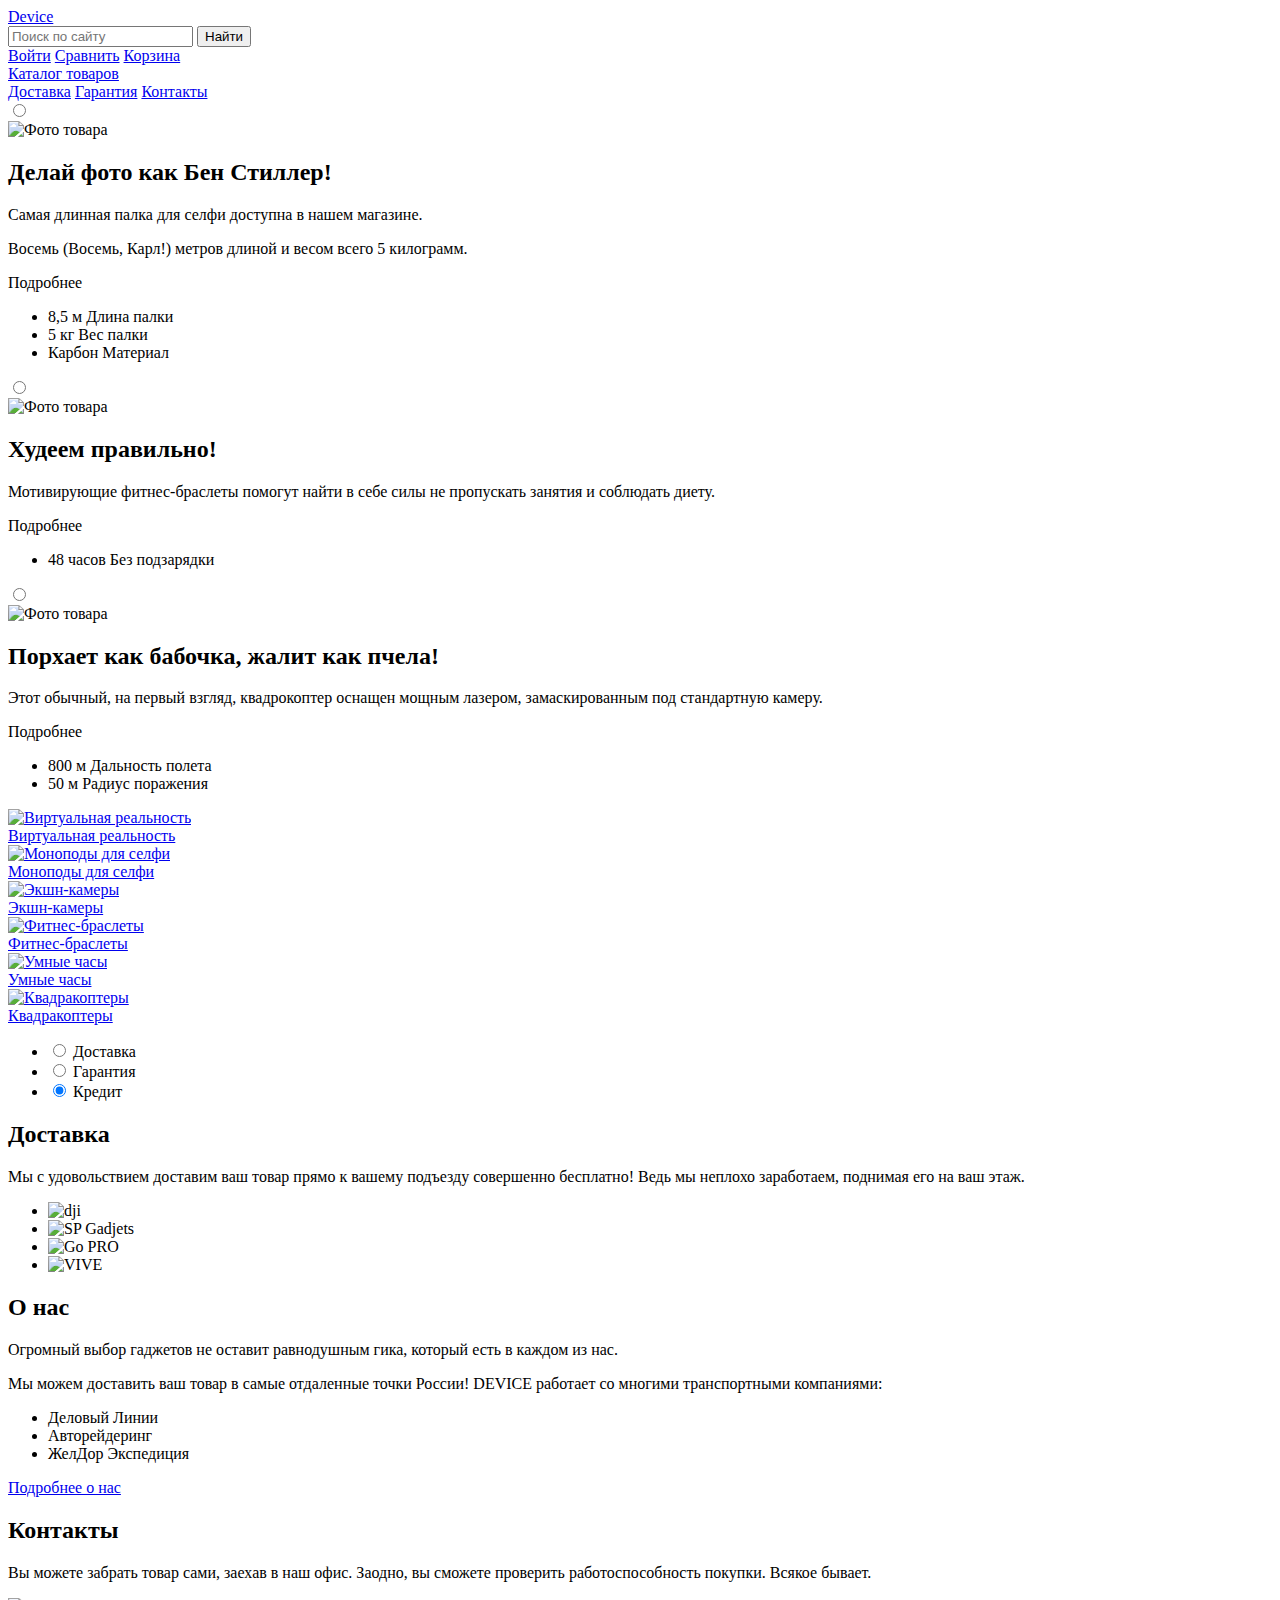
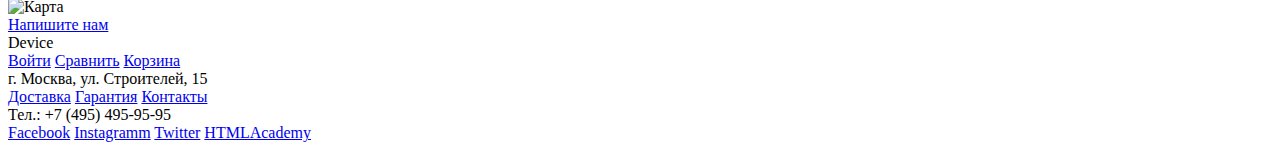
==== index.html @ 2407e882 "Внесены правки" ====
<!DOCTYPE html>
<html lang="ru">
	<head>
		<meta charset="utf-8">
		<title>HTML Academy: Девайс</title>
	</head>
	<body>
		<header class="main-header">
			<a href="index.html" class="logo">Device</a>
			<div>
				<form action="#" method="POST" autocomplete="on">
					<input type="text" placeholder="Поиск по сайту">
					<button>Найти</button>
				</form>

				<div class="user">
					<a href="#">Войти</a>
					<a href="#">Сравнить</a>
					<a href="#">Корзина</a>
				</div>
				
				<div>
					<a href="catalog.html">Каталог товаров</a>
					<div></div>
				</div>

				<div class="main-navigator">
					<a href="#">Доставка</a>
					<a href="#">Гарантия</a>
					<a href="#">Контакты</a>
				</div>
			</div>
		</header>

		<main>
			
			<section class="carousel">
				<input type="radio" name="radioButton" id="first-product" checked>
				<label for="first-product"></label>
				<div class="first-product">
					
					<img src="#" alt="Фото товара" width="400" height="576">
					
					<div class="about-product"> 
						<h2 class="product-title">Делай фото как Бен Стиллер!</h2>
						<p class="about-product-text">
							Самая длинная палка для селфи доступна в нашем магазине.
						</p>
						<p class="about-product-text">
							Восемь (Восемь, Карл!) метров длиной и весом всего 5 килограмм.
						</p>
						<a class="button">Подробнее</a>
						<ul class="product-description">
							<li>
								<span class="value">8,5 м</span>
								<span class="type">Длина палки</span>
							</li>
							<li>
								<span class="value">5 кг</span>
								<span class="type">Вес палки</span>
							</li>
							<li>
								<span class="value">Карбон</span>
								<span class="type">Материал</span>
							</li>
						</ul>
					</div>
					
				</div>
				
				<input type="radio" name="radioButton" id="second-product">
				<label for="second-product"></label>
				<div class="second-product">
					
					<img src="#" alt="Фото товара">
					
					<div class="about-product"> 
						<h2 class="product-title">Худеем правильно!</h2>
						<p class="about-product-text">
							Мотивирующие фитнес-браслеты помогут найти в себе силы не пропускать занятия и соблюдать диету.
						</p>
						<a class="button">Подробнее</a>
						<ul class="product-description">
							<li>
								<span class="value">48 часов</span>
								<span class="type">Без подзарядки</span>
							</li>
						</ul>
					</div>
					
				</div>
				
				<input type="radio" name="radioButton" id="third-product">
				<label for="third-product"></label>
				<div class="third-product">
					
					<img src="#" alt="Фото товара">
					
					<div class="product-title"> 
						<h2 class="visual-hidden">Порхает как бабочка, жалит как пчела!</h2>
						<p class="about-product-text">
							Этот обычный, на первый взгляд, квадрокоптер оснащен мощным лазером, замаскированным под стандартную камеру.
						</p>
						<a class="button">Подробнее</a>
						<ul class="product-description">
							<li>
								<span class="value">800 м</span>
								<span class="type">Дальность полета</span>
							</li>
							<li>
								<span class="value">50 м</span>
								<span class="type">Радиус поражения</span>
							</li>
						</ul>
					</div>
					
				</div>
				
			</section>
			
			<div class="features">
				<a href="#">
					<div class="features-image"><img src="#" alt="Виртуальная реальность"></div>
					<div class="overlay"></div>
					<span>Виртуальная реальность</span>
				</a>
				<a href="#">
					<div class="features-image"><img src="#" alt="Моноподы для селфи"></div>
					<div class="overlay"></div>
					<span>Моноподы для селфи</span>
				</a>
				<a href="#">
					<div class="features-image"><img src="#" alt="Экшн-камеры"></div>
					<div class="overlay"></div>
					<span>Экшн-камеры</span>
				</a>
				<a href="#">
					<div class="features-image"><img src="#" alt="Фитнес-браслеты"></div>
					<div class="overlay"></div>
					<span>Фитнес-браслеты</span>
				</a>
				<a href="#">
					<div class="features-image"><img src="#" alt="Умные часы"></div>
					<div class="overlay"></div>
					<span>Умные часы</span>
				</a>
				<a href="#">
					<div class="features-image"><img src="#" alt="Квадракоптеры"></div>
					<div class="overlay"></div>
					<span>Квадракоптеры</span>
				</a>
			</div>
			
			<section class="we">
				<ul class="we-list">
					<li class="we-item-list button we-item-list-current">
						<input type="radio" name="radioButton" id="we-list-first" checked>
						<label for="we-list-first">Доставка</label>
					</li>
					<li class="we-item-list">
						<input type="radio" name="radioButton" id="we-list-second" checked>
						<label for="we-list-second">Гарантия</label>
					</li>
					<li class="we-item-list">
						<input type="radio" name="radioButton" id="we-list-third" checked>
						<label for="we-list-third">Кредит</label>
					</li>
				</ul>

				<div class="we-item">
					<div class="we-item-list-first">
						<h2 class="visuall-hidden">Доставка</h2>
						<p class="we-text">
							Мы с удовольствием доставим ваш товар прямо к вашему подъезду совершенно бесплатно! Ведь мы неплохо заработаем, поднимая его на ваш этаж.
						</p>
					</div>
					<div class="we-item-list-second"
				</div>
			</section>
			
			<section class="supports">
				<ul class="supports-list">
					<li class="supprts-list-item"><img src="#" alt="dji"></li>
					<li class="supprts-list-item"><img src="#" alt="SP Gadjets"></li>
					<li class="supprts-list-item"><img src="#" alt="Go PRO"></li>
					<li class="supprts-list-item"><img src="#" alt="VIVE"></li>
				</ul>
			</section>
			
			<section class="about-us">
				<h2 class="visuall-hidden">О нас</h2>
				<p class="about-us-text">
					Огромный выбор гаджетов не оставит равнодушным гика, который есть в каждом из нас.
				</p>
				<p class="about-us-text">
					Мы можем доставить ваш товар в самые отдаленные точки России! DEVICE работает со многими транспортными компаниями:
				</p>
				<ul class="about-us-list">
					<li class="about-us-list-item">Деловый Линии</li>
					<li class="about-us-list-item">Авторейдеринг</li>
					<li class="about-us-list-item">ЖелДор Экспедиция</li>
				</ul>
				<a href="#" class="button">Подробнее о нас</a>
				<div class="map-block">
					<h2 class="visuall-hidden">Контакты</h2>
					<p class="contacts-text">
						Вы можете забрать товар сами, заехав в наш офис. Заодно, вы сможете проверить работоспособность покупки. Всякое бывает.
					</p>
					<div class="map">
						<img src="#" alt="Карта">
					</div>
					<a href="#" class="button">Напишите нам</a>
				</div>
			</section>
		</main>

		<footer class="main-footer">
			<a class="footer-logo">Device</a>
			<div class="footer-user">
				<a href="#">Войти</a>
				<a href="#">Сравнить</a>
				<a href="#">Корзина</a>
			</div>
			<span class="footer-address">г. Москва, ул. Строителей, 15</span>
			<div class="main-footer-menu">
				<a href="#">Доставка</a>
				<a href="#">Гарантия</a>
				<a href="#">Контакты</a>
			</div>
			<span class="footer-phone">Тел.: +7 (495) 495-95-95</span>
			<div class="yellow-block"></div>
			<div class="footer-social">
				<a href="#">Facebook</a>
				<a href="#">Instagramm</a>
				<a href="#">Twitter</a>
				<a href="#">HTMLAcademy</a>
			</div>
		</footer>
	</body>
</html>
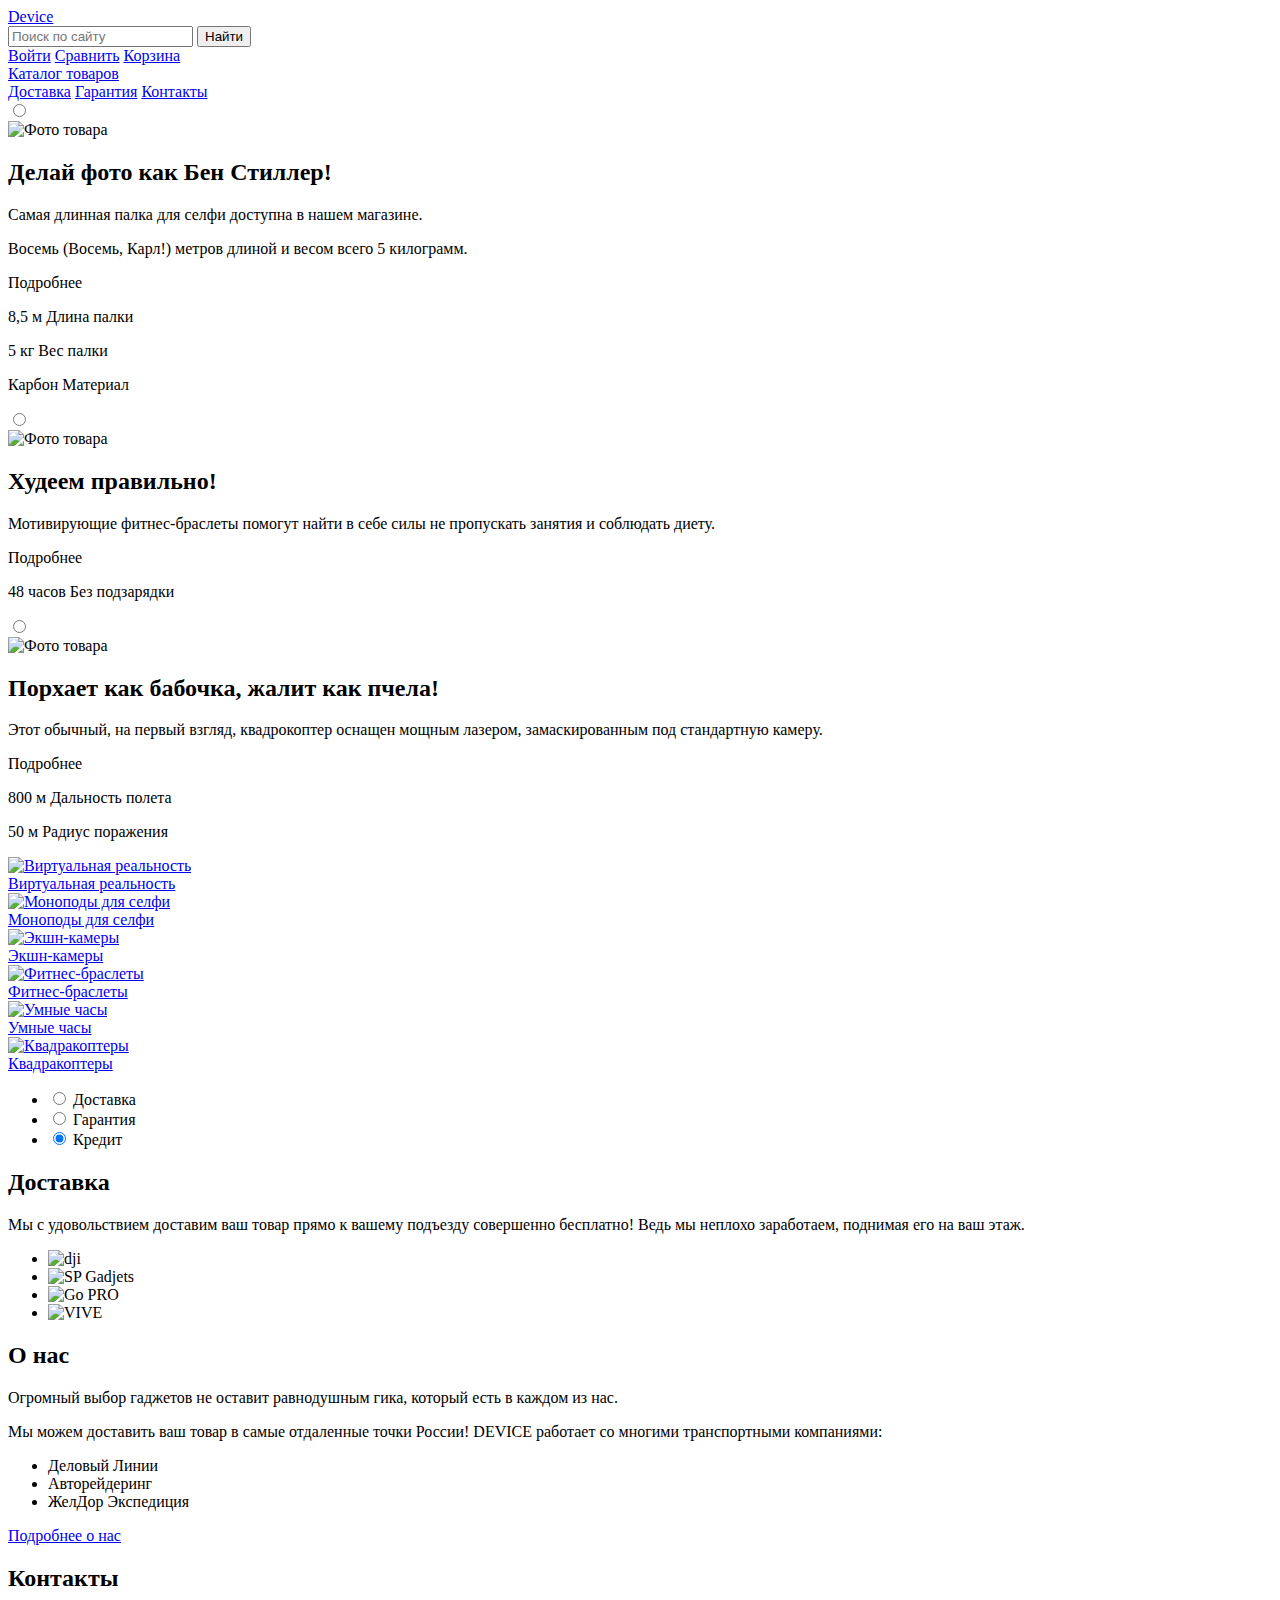
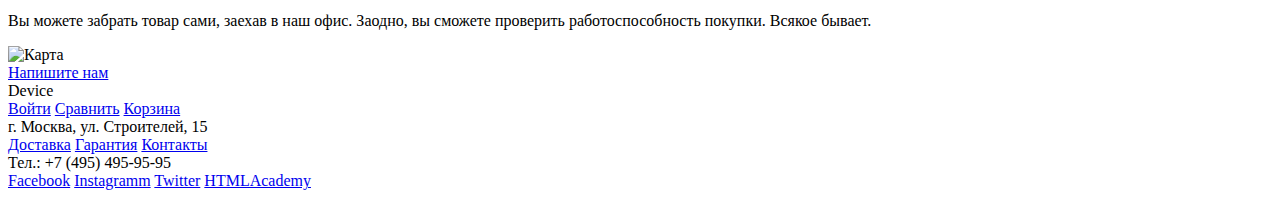
==== commit 09bef9d4: "Внесены правки" ====
--- a/index.html
+++ b/index.html
@@ -50,20 +50,20 @@
 							Восемь (Восемь, Карл!) метров длиной и весом всего 5 килограмм.
 						</p>
 						<a class="button">Подробнее</a>
-						<ul class="product-description">
-							<li>
+						<div class="product-description">
+							<p>
 								<span class="value">8,5 м</span>
 								<span class="type">Длина палки</span>
-							</li>
-							<li>
+							</p>
+							<p>
 								<span class="value">5 кг</span>
 								<span class="type">Вес палки</span>
-							</li>
-							<li>
+							</p>
+							<p>
 								<span class="value">Карбон</span>
 								<span class="type">Материал</span>
-							</li>
-						</ul>
+							</p>
+						</div>
 					</div>
 					
 				</div>
@@ -80,12 +80,12 @@
 							Мотивирующие фитнес-браслеты помогут найти в себе силы не пропускать занятия и соблюдать диету.
 						</p>
 						<a class="button">Подробнее</a>
-						<ul class="product-description">
-							<li>
+						<div class="product-description">
+							<p>
 								<span class="value">48 часов</span>
 								<span class="type">Без подзарядки</span>
-							</li>
-						</ul>
+							</p>
+						</div>
 					</div>
 					
 				</div>
@@ -102,16 +102,16 @@
 							Этот обычный, на первый взгляд, квадрокоптер оснащен мощным лазером, замаскированным под стандартную камеру.
 						</p>
 						<a class="button">Подробнее</a>
-						<ul class="product-description">
-							<li>
+						<div class="product-description">
+							<p>
 								<span class="value">800 м</span>
 								<span class="type">Дальность полета</span>
-							</li>
-							<li>
+							</p>
+							<p>
 								<span class="value">50 м</span>
 								<span class="type">Радиус поражения</span>
-							</li>
-						</ul>
+							</p>
+						</div>
 					</div>
 					
 				</div>
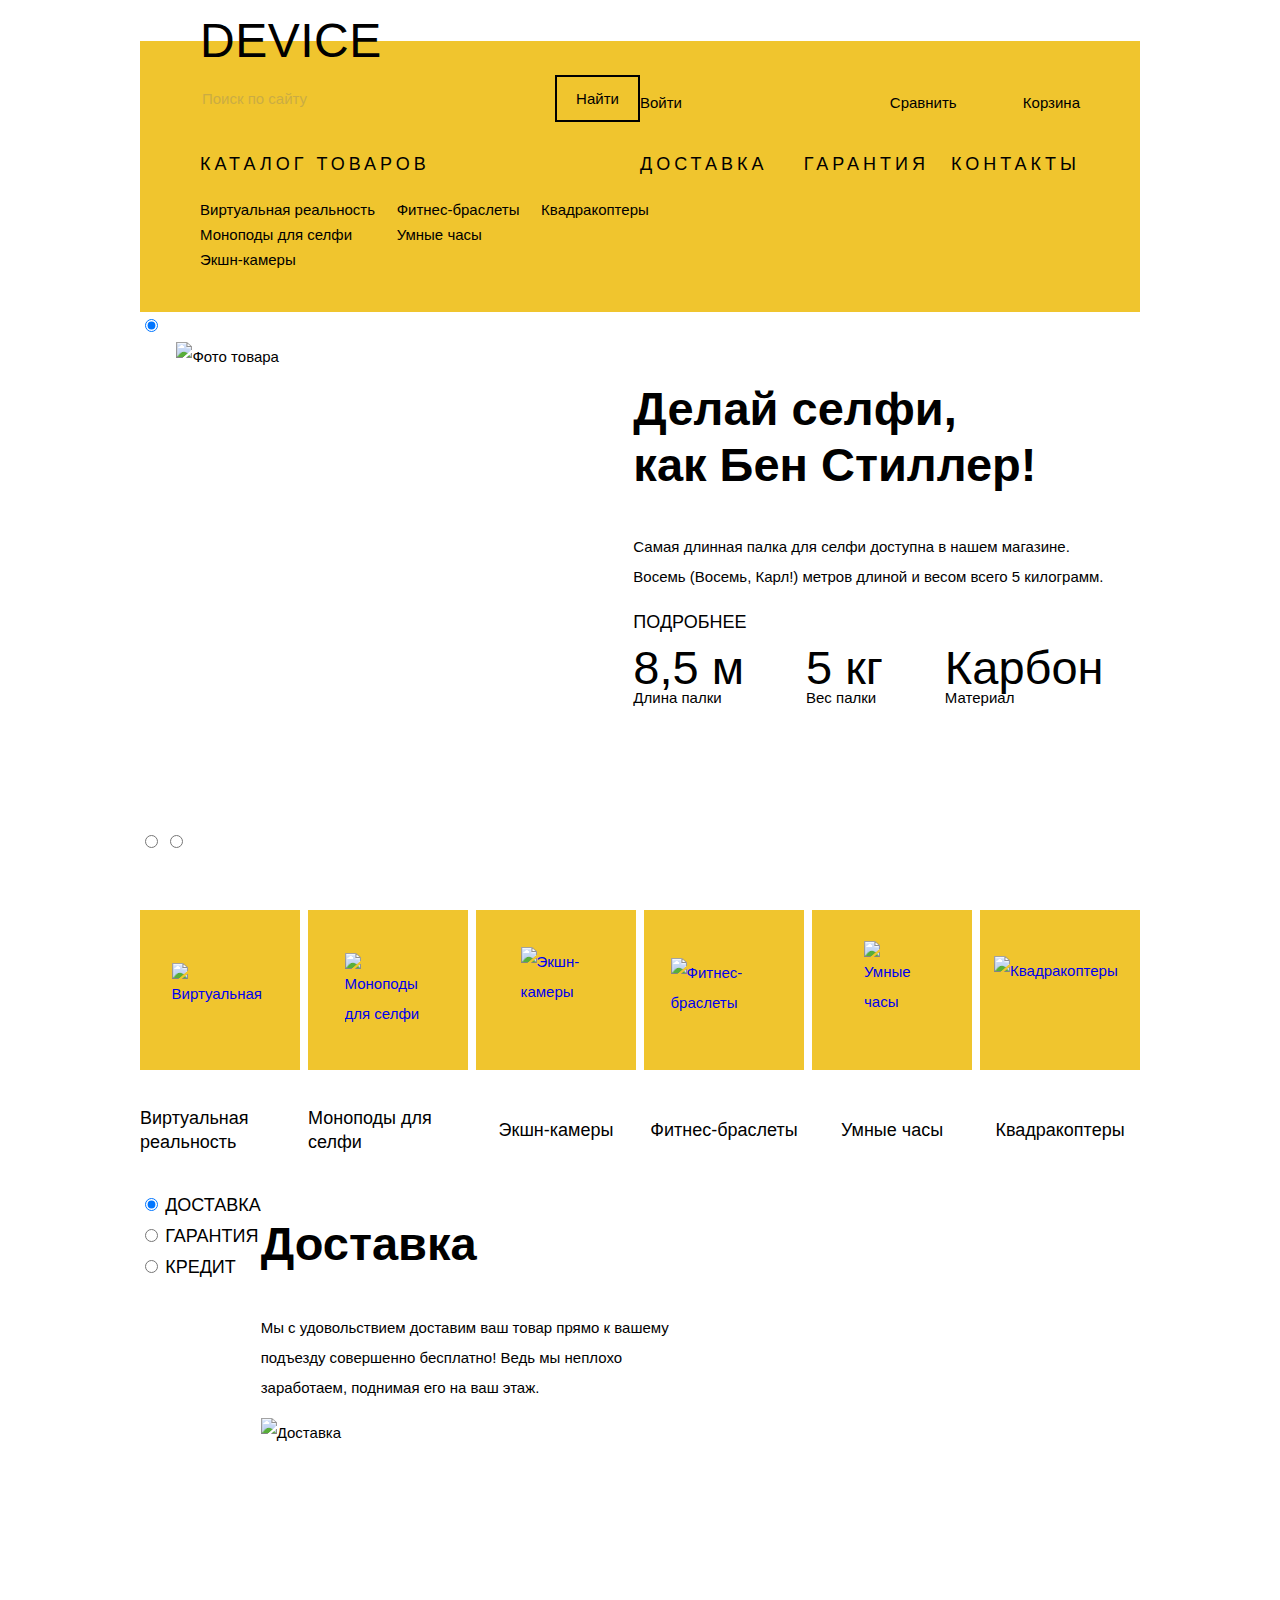
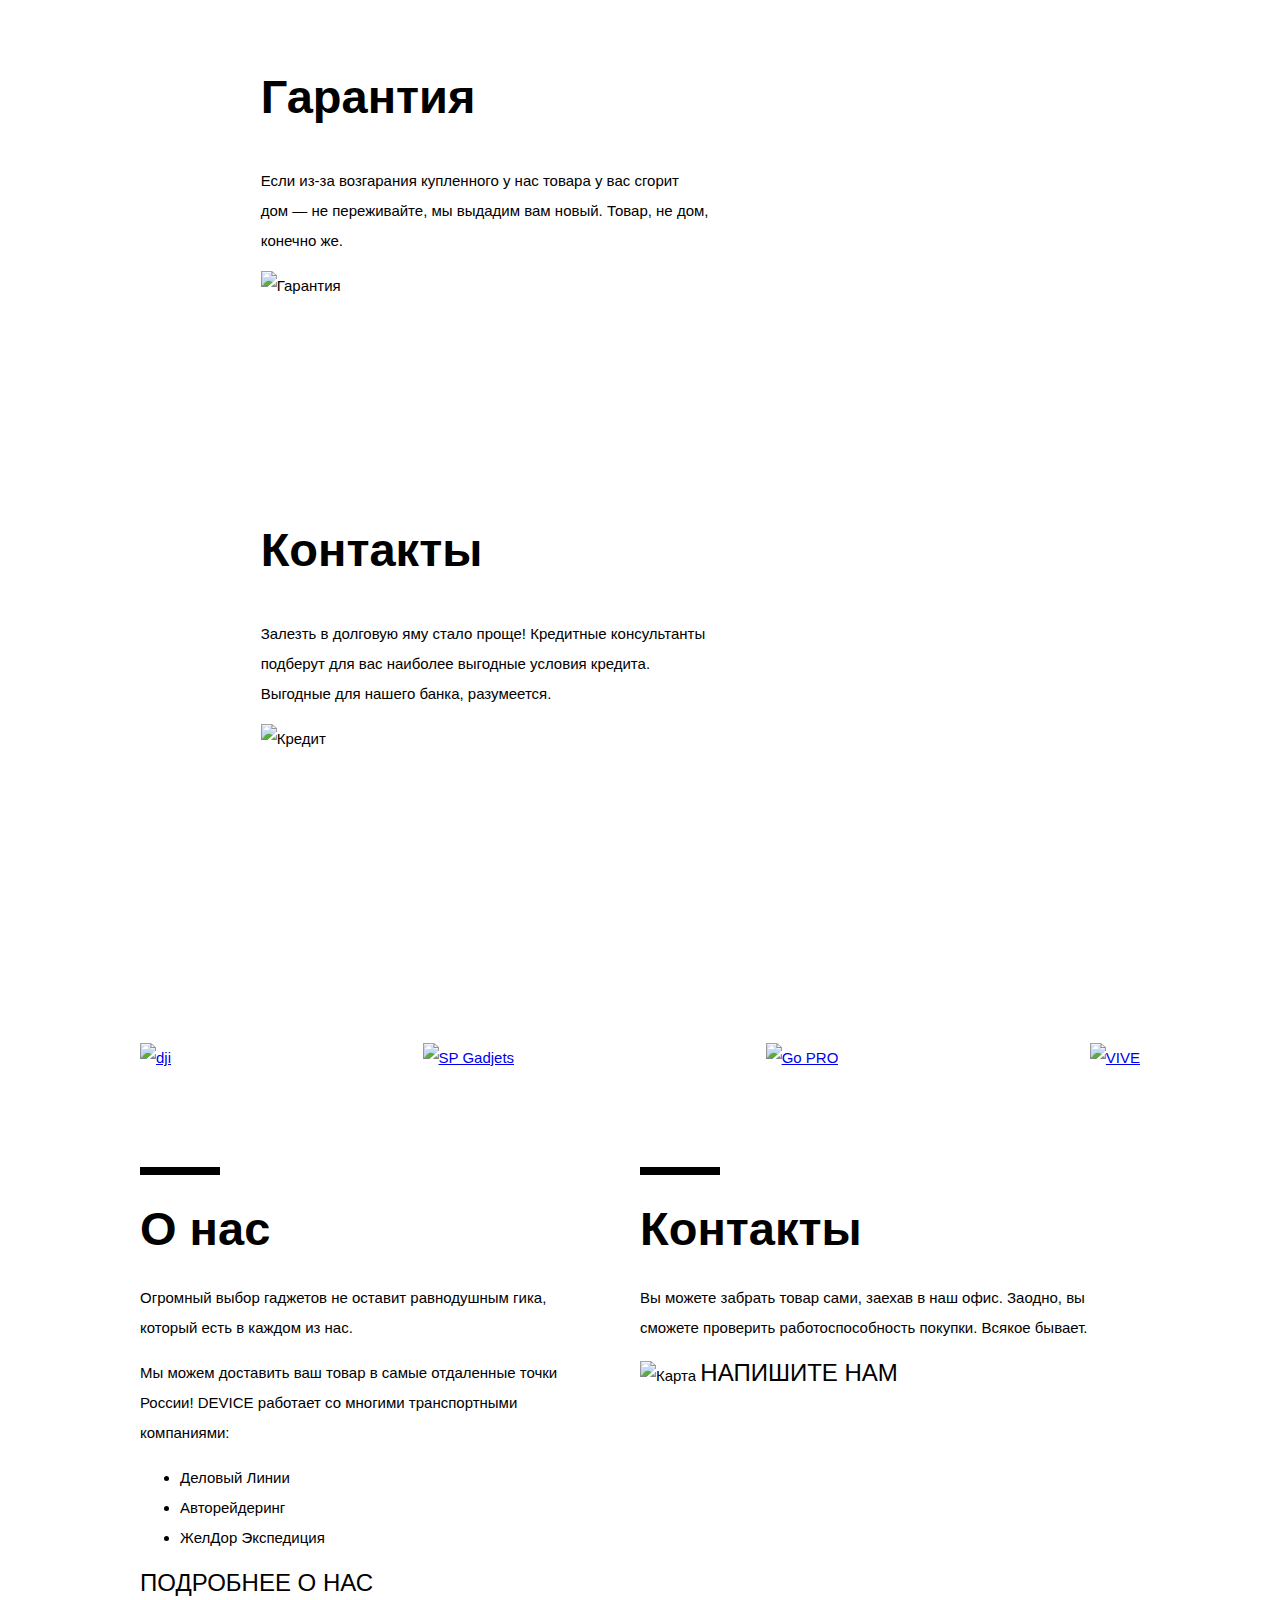
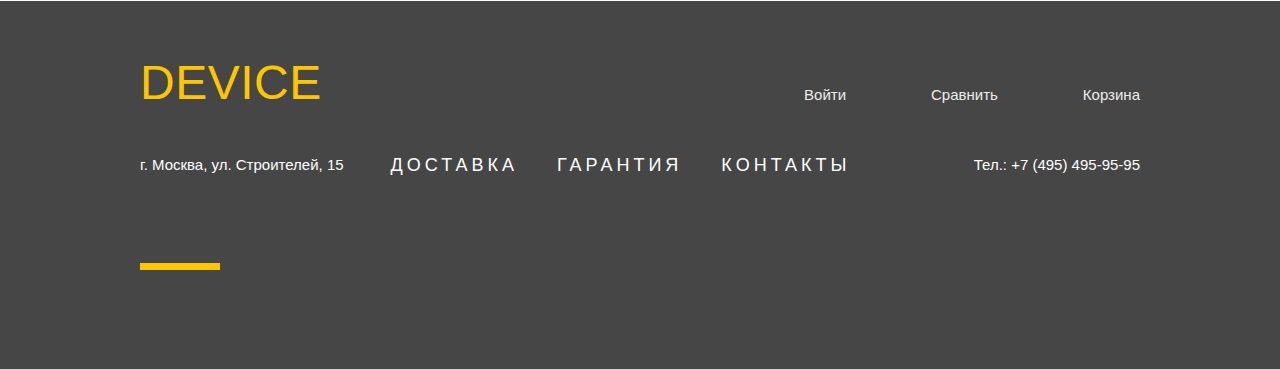
==== commit c6bd58f5: "Закончена базова разметка главной страницы" ====
--- a/index.html
+++ b/index.html
@@ -3,238 +3,345 @@
 	<head>
 		<meta charset="utf-8">
 		<title>HTML Academy: Девайс</title>
+		<link rel="stylesheet" href="css/normalize.css">
+		<link rel="stylesheet" href="css/style.css">
 	</head>
 	<body>
-		<header class="main-header">
-			<a href="index.html" class="logo">Device</a>
-			<div>
-				<form action="#" method="POST" autocomplete="on">
-					<input type="text" placeholder="Поиск по сайту">
-					<button>Найти</button>
+		<header class="header">
+			<a href="index.html" class="header__logo">Device</a>
+			<div class="header__content">
+				<form action="#" method="POST" autocomplete="on" class="header__block header__form">
+					<input type="text" placeholder="Поиск по сайту" class="header__form-input">
+					<button type="submit" class="header__form-button">Найти</button>
 				</form>
 
-				<div class="user">
-					<a href="#">Войти</a>
-					<a href="#">Сравнить</a>
-					<a href="#">Корзина</a>
-				</div>
-				
-				<div>
-					<a href="catalog.html">Каталог товаров</a>
-					<div></div>
-				</div>
-
-				<div class="main-navigator">
-					<a href="#">Доставка</a>
-					<a href="#">Гарантия</a>
-					<a href="#">Контакты</a>
+				<div class="header__block header__user-area">
+					
+					<div class="header__user-area-block">
+						<a href="#" class="header__user-area-link header__user-area-link--login">Войти</a>
+					</div>
+					<div class="header__user-area-block">
+						<a href="#" class="header__user-area-link header__user-area-link--compare">Сравнить</a>
+						<a href="#" class="header__user-area-link header__user-area-link--basket">Корзина</a>
+					</div>
+				</div>
+				
+				<div class="header__block header__catalog-links">
+					<a href="catalog.html" class="header__catalog-link">Каталог товаров</a>
+					<div class="header__catalog">
+						<div class="header__catalog-rows">
+							<div class="header__catalog-row">
+								<a href="#" class="header__catalog-row-link">Виртуальная реальность</a>
+								<a href="#" class="header__catalog-row-link">Моноподы для селфи</a>
+								<a href="#" class="header__catalog-row-link">Экшн-камеры</a>
+							</div>
+							<div class="header__catalog-row">
+								<a href="#" class="header__catalog-row-link">Фитнес-браслеты</a>
+								<a href="#" class="header__catalog-row-link">Умные часы</a>
+							</div>
+							<div class="header__catalog-row">
+								<a href="#" class="header__catalog-row-link">Квадракоптеры</a>
+							</div>
+						</div>
+					</div>
+				</div>
+
+				<div class="header__block header__services">
+					<div class="header__services-block">
+						<a href="#" class="header__service-link header__service-link--delivery">Доставка</a>
+						<a href="#" class="header__service-link header__service-link--garantee">Гарантия</a>
+					</div>
+					<div class="header__services-block">
+						<a href="#" class="header__service-link header__service-link--contacts">Контакты</a>
+					</div>
 				</div>
 			</div>
 		</header>
 
 		<main>
 			
-			<section class="carousel">
-				<input type="radio" name="radioButton" id="first-product" checked>
-				<label for="first-product"></label>
-				<div class="first-product">
-					
-					<img src="#" alt="Фото товара" width="400" height="576">
-					
-					<div class="about-product"> 
-						<h2 class="product-title">Делай фото как Бен Стиллер!</h2>
-						<p class="about-product-text">
-							Самая длинная палка для селфи доступна в нашем магазине.
-						</p>
-						<p class="about-product-text">
+			<!-- карусель товаров -->
+			<section class="main__carousel">
+				
+				<input type="radio" name="radioButton-product" id="main-carousel-radio-first-product" class="main__carousel-radio-first-product main__carousel-radio" checked>
+				<label for="main__carousel-radio-first-product" class="main__carousel-label"></label>
+				
+				<div class="main__carousel-product main__carousel-first-product">
+					
+					<img src="img/slider-1.png" alt="Фото товара" width="384" height="486" class="main__carousel-first-product-image main__carousel-product-image">
+					
+					<div class="main__carousel-first-product-about-product main-carousel-about-product"> 
+						<h2 class="main__carousel-first-product-about-product-title main__carousel-about-product-title">Делай селфи, <br> как Бен Стиллер!</h2>
+						<p class="main__carousel-first-product-about-product-text about-product-text">
+							Самая длинная палка для селфи доступна в нашем магазине. <br>
 							Восемь (Восемь, Карл!) метров длиной и весом всего 5 килограмм.
 						</p>
-						<a class="button">Подробнее</a>
-						<div class="product-description">
-							<p>
-								<span class="value">8,5 м</span>
-								<span class="type">Длина палки</span>
-							</p>
-							<p>
-								<span class="value">5 кг</span>
-								<span class="type">Вес палки</span>
-							</p>
-							<p>
-								<span class="value">Карбон</span>
-								<span class="type">Материал</span>
-							</p>
-						</div>
-					</div>
-					
-				</div>
-				
-				<input type="radio" name="radioButton" id="second-product">
-				<label for="second-product"></label>
-				<div class="second-product">
-					
-					<img src="#" alt="Фото товара">
-					
-					<div class="about-product"> 
-						<h2 class="product-title">Худеем правильно!</h2>
-						<p class="about-product-text">
+						<a class="main__carousel-first-product-about-product-button page-button">Подробнее</a>
+						<div class="main__carousel-first-product-about-product-description main__carousel-about-product-description">
+							<p class="main__carousel-about-product-description-text">
+								<span class="main__carousel-first-product-about-product-value main__carousel-about-product-value">8,5 м</span>
+								<span class="main__carousel-first-product-about-product-type main__carousel-about-product-type">Длина палки</span>
+							</p>
+							<p class="main__carousel-about-product-description-text">
+								<span class="main__carousel-first-product-about-product-value main__carousel-about-product-value">5 кг</span>
+								<span class="main-carousel-first-product-about-product-type main__carousel-about-product-type">Вес палки</span>
+							</p>
+							<p class="main__carousel-about-product-description-text">
+								<span class="main__carousel-first-product-about-product-value main__carousel-about-product-value">Карбон</span>
+								<span class="main-carousel-first-product-about-product-type main__carousel-about-product-type">Материал</span>
+							</p>
+						</div>
+					</div>
+					
+				</div>
+				
+				
+				<input type="radio" name="radioButton-product" id="main-carousel-radio-second-product" class="main-carousel-radio-second-product main__carousel-radio">
+				<label for="main-carousel-radio-second-product" class="main__carousel-label"></label>
+				
+				<div class="main__carousel-product main__carousel-second-product">
+					
+					<img src="img/slider-2.png" alt="Фото товара" width="440" height="576" class="main__carousel-second-product-image main-carousel-product-image">
+					
+					<div class="main-carousel-second-product-about-product"> 
+						<h2 class="main-carousel-second-product-about-product-title main__carousel-about-product-title">Худеем правильно!</h2>
+						<p class="main-carousel-second-product-about-product-text about-product-text">
 							Мотивирующие фитнес-браслеты помогут найти в себе силы не пропускать занятия и соблюдать диету.
 						</p>
-						<a class="button">Подробнее</a>
-						<div class="product-description">
-							<p>
-								<span class="value">48 часов</span>
-								<span class="type">Без подзарядки</span>
-							</p>
-						</div>
-					</div>
-					
-				</div>
-				
-				<input type="radio" name="radioButton" id="third-product">
-				<label for="third-product"></label>
-				<div class="third-product">
-					
-					<img src="#" alt="Фото товара">
-					
-					<div class="product-title"> 
-						<h2 class="visual-hidden">Порхает как бабочка, жалит как пчела!</h2>
-						<p class="about-product-text">
+						<a class="main-carousel-second-product-about-product-button page-button">Подробнее</a>
+						<div class="main-carousel-second-product-about-product-description main__carousel-about-product-description">
+							<p class="main__carousel-about-product-description-text">
+								<span class="main-carousel-second-product-about-product-value main-carousel-about-product-value">48 часов</span>
+								<span class="main-carousel-first-product-about-product-type main-carousel-about-product-type">Без подзарядки</span>
+							</p>
+						</div>
+					</div>
+					
+				</div>
+				
+				
+				<input type="radio" name="radioButton-product" id="main-carousel-radio-third-product" class="main-carousel-radio-third-product main__carousel-radio">
+				<label for="main-carousel-radio-third-product" class="main__carousel-label"></label>
+				
+				<div class="main__carousel-product main__carousel-third-product">
+					
+					<img src="img/slider-3.png" alt="Фото товара" width="440" height="576" class="main__carousel-third-product-image main-carouselproduct-image">
+					
+					<div class="main-carousel-third-product-about-product"> 
+						<h2 class="main-carousel-third-product-about-product-title main__carousel-about-product-title">Порхает как бабочка, жалит как пчела!</h2>
+						<p class="main-carousel-first-product-about-product-text about-product-text">
 							Этот обычный, на первый взгляд, квадрокоптер оснащен мощным лазером, замаскированным под стандартную камеру.
 						</p>
-						<a class="button">Подробнее</a>
-						<div class="product-description">
-							<p>
-								<span class="value">800 м</span>
-								<span class="type">Дальность полета</span>
-							</p>
-							<p>
-								<span class="value">50 м</span>
-								<span class="type">Радиус поражения</span>
-							</p>
-						</div>
-					</div>
-					
-				</div>
-				
-			</section>
-			
-			<div class="features">
-				<a href="#">
-					<div class="features-image"><img src="#" alt="Виртуальная реальность"></div>
-					<div class="overlay"></div>
-					<span>Виртуальная реальность</span>
-				</a>
-				<a href="#">
-					<div class="features-image"><img src="#" alt="Моноподы для селфи"></div>
-					<div class="overlay"></div>
-					<span>Моноподы для селфи</span>
-				</a>
-				<a href="#">
-					<div class="features-image"><img src="#" alt="Экшн-камеры"></div>
-					<div class="overlay"></div>
-					<span>Экшн-камеры</span>
-				</a>
-				<a href="#">
-					<div class="features-image"><img src="#" alt="Фитнес-браслеты"></div>
-					<div class="overlay"></div>
-					<span>Фитнес-браслеты</span>
-				</a>
-				<a href="#">
-					<div class="features-image"><img src="#" alt="Умные часы"></div>
-					<div class="overlay"></div>
-					<span>Умные часы</span>
-				</a>
-				<a href="#">
-					<div class="features-image"><img src="#" alt="Квадракоптеры"></div>
-					<div class="overlay"></div>
-					<span>Квадракоптеры</span>
-				</a>
-			</div>
-			
-			<section class="we">
-				<ul class="we-list">
-					<li class="we-item-list button we-item-list-current">
-						<input type="radio" name="radioButton" id="we-list-first" checked>
-						<label for="we-list-first">Доставка</label>
-					</li>
-					<li class="we-item-list">
-						<input type="radio" name="radioButton" id="we-list-second" checked>
-						<label for="we-list-second">Гарантия</label>
-					</li>
-					<li class="we-item-list">
-						<input type="radio" name="radioButton" id="we-list-third" checked>
-						<label for="we-list-third">Кредит</label>
-					</li>
-				</ul>
-
-				<div class="we-item">
-					<div class="we-item-list-first">
-						<h2 class="visuall-hidden">Доставка</h2>
-						<p class="we-text">
+						<a class="main-carousel-third-product-about-product-button page-button">Подробнее</a>
+						<div class="main-carousel-third-product-about-product-description main__carousel-about-product-description">
+							<p class="main__carousel-about-product-description-text">
+								<span class="main-carousel-third-product-about-product-value main-carousel-about-product-value">800 м</span>
+								<span class="main-carousel-first-product-about-product-type main-carousel-about-product-type">Дальность полета</span>
+							</p>
+							<p class="main__carousel-about-product-description-text">
+								<span class="main-carousel-third-product-about-product-value main-carousel-about-product-value">50 м</span>
+								<span class="main-carousel-first-product-about-product-type main-carousel-about-product-type">Радиус поражения</span>
+							</p>
+						</div>
+					</div>
+					
+				</div>
+				
+			</section>
+			
+			<!-- ссылки на разделы каталога -->
+			<section class="main__features">
+				<div class="main__features-items">
+					<a href="#" class="main__features-item">
+						<div class="main__features-item-background">
+							<img src="img/popular-1.svg" alt="Виртуальная реальность" width="160" height="160" class="main__features-item-image main__features-item-image--virtual">
+						</div>
+						<div class="main__features-item-overlay"></div>
+						<span class="main__features-item-value">Виртуальная реальность</span>
+					</a>
+					<a href="#" class="main__features-item">
+						<div class="main__features-item-background">
+							<img src="img/popular-2.svg" alt="Моноподы для селфи" width="160" height="160" class="main__features-item-image main__features-item-image--selfie">
+						</div>
+						<div class="main__features-item-overlay"></div>
+						<span class="main__features-item-value">Моноподы для селфи</span>
+					</a>
+					<a href="#" class="main__features-item">
+						<div class="main__features-item-background">
+							<img src="img/popular-3.svg" alt="Экшн-камеры" width="160" height="160" class="main__features-item-image main__features-item-image--camera">
+						</div>
+						<div class="main__features-item-overlay"></div>
+						<span class="main__features-item-value">Экшн-камеры</span>
+					</a>
+					<a href="#" class="main__features-item">
+						<div class="main__features-item-background">
+							<img src="img/popular-4.svg" alt="Фитнес-браслеты" width="160" height="160" class="main__features-item-image main__features-item-image--fitness">
+						</div>
+						<div class="main__features-item-overlay"></div>
+						<span class="main__features-item-value">Фитнес-браслеты</span>
+					</a>
+					<a href="#" class="main__features-item">
+						<div class="main__features-item-background">
+							<img src="img/popular-5.svg" alt="Умные часы" width="160" height="160" class="main__features-item-image main__features-item-image--clock">
+						</div>
+						<div class="main__features-item-overlay"></div>
+						<span class="main__features-item-value">Умные часы</span>
+					</a>
+					<a href="#" class="main__features-item">
+						<div class="main__features-item-background">
+							<img src="img/popular-6.svg" alt="Квадракоптеры" width="160" height="160" class="main__features-item-image main__features-item-image--quadrocopter">
+						</div>
+						<div class="main__features-item-overlay"></div>
+						<span class="main__features-item-value">Квадракоптеры</span>
+					</a>
+				</div>
+			</section>
+			
+			<!-- карусель рекламы -->
+			<section class="main__we">
+				
+				<div class="main-we-list">
+					<div class="main-we-item-list we-item-list-current">
+						<input type="radio" name="radioButton" id="main-we-list-first" class="main-we-item-list-radio" checked>
+						<label for="main-we-list-first" class="page-button">Доставка</label>
+					</div>
+					<div class="main-we-item-list">
+						<input type="radio" name="radioButton" id="main-we-list-second">
+						<label for="main-we-list-second" class="page-button">Гарантия</label>
+					</div>
+					<div class="main-we-item-list">
+						<input type="radio" name="radioButton" id="main-we-list-third">
+						<label for="main-we-list-third" class="page-button">Кредит</label>
+					</div>
+				</div>
+				
+				<div class="main__we-items">
+					
+					<div class="main__we-item-list-first main__we-item-list">
+						<h2 class="main__we-item-list-first-title main__we-item-list-title">Доставка</h2>
+						<p class="main__we-item-list-first-text main__we-item-list-text">
 							Мы с удовольствием доставим ваш товар прямо к вашему подъезду совершенно бесплатно! Ведь мы неплохо заработаем, поднимая его на ваш этаж.
 						</p>
-					</div>
-					<div class="we-item-list-second"
-				</div>
-			</section>
-			
-			<section class="supports">
-				<ul class="supports-list">
-					<li class="supprts-list-item"><img src="#" alt="dji"></li>
-					<li class="supprts-list-item"><img src="#" alt="SP Gadjets"></li>
-					<li class="supprts-list-item"><img src="#" alt="Go PRO"></li>
-					<li class="supprts-list-item"><img src="#" alt="VIVE"></li>
-				</ul>
-			</section>
-			
-			<section class="about-us">
-				<h2 class="visuall-hidden">О нас</h2>
-				<p class="about-us-text">
-					Огромный выбор гаджетов не оставит равнодушным гика, который есть в каждом из нас.
-				</p>
-				<p class="about-us-text">
-					Мы можем доставить ваш товар в самые отдаленные точки России! DEVICE работает со многими транспортными компаниями:
-				</p>
-				<ul class="about-us-list">
-					<li class="about-us-list-item">Деловый Линии</li>
-					<li class="about-us-list-item">Авторейдеринг</li>
-					<li class="about-us-list-item">ЖелДор Экспедиция</li>
-				</ul>
-				<a href="#" class="button">Подробнее о нас</a>
-				<div class="map-block">
-					<h2 class="visuall-hidden">Контакты</h2>
-					<p class="contacts-text">
+						<img src="img/delivery.svg" alt="Доставка" width="260" height="225">
+					</div>
+					
+					<div class="main__we-item-list-second main__we-item-list">
+						<h2 class="main__we-item-list-second-title main__we-item-list-title">Гарантия</h2>
+						<p class="main__we-item-list-second-text main__we-item-list-text">
+							Если из-за возгарания купленного у нас товара у вас сгорит дом — не переживайте, мы выдадим вам новый.
+							Товар, не дом, конечно же.
+						</p>
+						<img src="img/warranty.svg" alt="Гарантия" width="260" height="225">
+					</div>
+					
+					<div class="main__we-item-list-third main__we-item-list">
+						<h2 class="main__we-item-list-third-title main__we-item-list-title">Контакты</h2>
+						<p class="main__we-item-list-third-text main__we-item-list-text">
+							Залезть в долговую яму стало проще! Кредитные консультанты подберут для вас наиболее выгодные условия кредита. Выгодные для нашего банка, разумеется.
+						</p>
+						<img src="img/credit.svg" alt="Кредит" width="260" height="225">
+					</div>
+					
+				</div>
+				
+			</section>
+			
+			<!-- ссылки на логотипы партнёров -->
+			<section class="main__supports">
+				<div class="main__supports-list">
+					<a href="#" class="main__supports-list-item">
+						<img src="img/logo-1.png" width="260" height="100" alt="dji" class="main__supports-list-item-image">
+					</a>
+					<a href="#" class="main__supports-list-item">
+						<img src="img/logo-3-1.png" width="260" height="100" alt="SP Gadjets" class="main__supports-list-item-image">
+					</a>
+					<a href="#" class="main__supports-list-item">
+						<img src="img/logo-3.png" width="260" height="100" alt="Go PRO" class="main__supports-list-item-image">
+					</a>
+					<a href="#" class="main__supports-list-item">
+						<img src="img/logo-4.png" width="260" height="100" alt="VIVE" class="main__supports-list-item-image">
+					</a>
+				</div>
+			</section>
+			
+			<!-- блок с контактами и номером, адресом с картой -->
+			<section class="main__about-us-and-contacts-us">
+				<div class="main__about-us">
+					<div class="main__about-us-black-line"></div>
+					<h2 class="main__about-us-title">О нас</h2>
+					<p class="main__about-us-text">
+						Огромный выбор гаджетов не оставит равнодушным гика, который есть в каждом из нас.
+					</p>
+					<p class="main__about-us-text">
+						Мы можем доставить ваш товар в самые отдаленные точки России! DEVICE работает со многими транспортными компаниями:
+					</p>
+					<ul class="main__about-us-list">
+						<li class="main__about-us-list-item">Деловый Линии</li>
+						<li class="main__about-us-list-item">Авторейдеринг</li>
+						<li class="main__about-us-list-item">ЖелДор Экспедиция</li>
+					</ul>
+					<a href="#" class="main__about-us-button page-button">Подробнее о нас</a>
+				</div>
+				<div class="main__contacts-us">
+					<div class="main__contacts-us-black-line"></div>
+					<h2 class="main__contacts-us-title">Контакты</h2>
+					<p class="main__contacts-us-text">
 						Вы можете забрать товар сами, заехав в наш офис. Заодно, вы сможете проверить работоспособность покупки. Всякое бывает.
 					</p>
-					<div class="map">
-						<img src="#" alt="Карта">
-					</div>
-					<a href="#" class="button">Напишите нам</a>
+					<a class="main__contacts-us-map"><img src="img/map.png" alt="Карта" width="560" height="223" class="main__contacts-us-map-image"></a>
+					<a href="#" class="main__contacts-us-button page-button">Напишите нам</a>
 				</div>
 			</section>
 		</main>
 
-		<footer class="main-footer">
-			<a class="footer-logo">Device</a>
-			<div class="footer-user">
-				<a href="#">Войти</a>
-				<a href="#">Сравнить</a>
-				<a href="#">Корзина</a>
+		<footer class="footer">
+			<a href="#" class="footer__logo">Device</a>
+			<div class="footer__user">
+				<a href="#" class="footer__user-link footer__user-link--login">Войти</a>
+				<a href="#" class="footer__user-link footer__user-link--compare">Сравнить</a>
+				<a href="#" class="footer__user-link footer__user-link--basket">Корзина</a>
 			</div>
-			<span class="footer-address">г. Москва, ул. Строителей, 15</span>
-			<div class="main-footer-menu">
-				<a href="#">Доставка</a>
-				<a href="#">Гарантия</a>
-				<a href="#">Контакты</a>
+			<span class="footer__address">г. Москва, ул. Строителей, 15</span>
+			<div class="footer__menu">
+				<a href="#" class="footer__menu-link">Доставка</a>
+				<a href="#" class="footer__menu-link">Гарантия</a>
+				<a href="#" class="footer__menu-link">Контакты</a>
 			</div>
-			<span class="footer-phone">Тел.: +7 (495) 495-95-95</span>
-			<div class="yellow-block"></div>
-			<div class="footer-social">
-				<a href="#">Facebook</a>
-				<a href="#">Instagramm</a>
-				<a href="#">Twitter</a>
-				<a href="#">HTMLAcademy</a>
+			<span class="footer__phone">Тел.: +7 (495) 495-95-95</span>
+			<div class="footer__yellow-block"></div>
+			<div class="footer__social-network">
+				<div class="footer__social-network-list">
+					<a href="#" class="footer__social-network-list-item-link footer__social-network-list-item-link--facebook">Facebook</a>
+					<a href="#" class="footer__social-network-list-item-link footer__social-network-list-item-link--instagramm">Instagram</a>
+					<a href="#" class="footer__social-network-list-item-link footer__social-network-list-item-link--twitter">Twitter</a>
+				</div>
 			</div>
+			<a href="#" class="footer__social-network-link--htmlacademy">HTML Academy</a>
 		</footer>
 	</body>
 </html>
+
+
+<!-- модальный блок с картой -->
+<div class="modal-window-map">
+	<!-- здесь будет карта -->
+	
+	<span class="modal-window-map-close close">X</span>
+</div>
+
+
+<!-- модальный блок обратной связи -->	
+<div class="modal-window-write">
+	<form action="#" method="post" autocomplete="on" class="modal-window-write-form">
+		<label for="name" class="modal-window-write-form-label">Ваше имя:</label>
+		<input type="text" name="name" id="name" placeholder="Имя Фамилия" class="modal-window-write-form-input">
+
+		<label for="email" class="modal-window-write-form-label">Ваш e-mail:</label>
+		<input type="email" name="email" id="email" placeholder="email@example.com" class="modal-window-write-form-input">
+
+		<label for="letter" class="modal-window-write-form-label">Текст письма:</label>
+		<textarea name="letter" id="letter" class="modal-window-write-form-textarea"></textarea>
+	</form>
+	
+	<span class="modal-window-map-close close">X</span>
+</div>
--- a/css/style.css
+++ b/css/style.css
@@ -0,0 +1,614 @@
+@font-face {
+	font-family: "Gilroy ExtraBold";
+	src: url(../fonts/gilroyextrabold.woff) format("woff"),
+		 url(../fonts/gilroyextrabold.woff2) format("woff2");
+}
+
+@font-face {
+	font-family: "Gilroy Light";
+	src: url(../fonts/gilroylight.woff) format("woff"),
+		 url(../fonts/gilroylight.woff2) format("woff2");
+}
+
+@font-face {
+	font-family: "OpenSans";
+	src: url(../fonts/opensans.woff) format("woff"),
+		 url(../fonts/opensans.woff2) format("woff2");
+}
+
+@font-face {
+	font-family: "OpenSans Light";
+	src: url(../fonts/opensanslight.woff) format("woff"),
+		 url(../fonts/opensanslight.woff2) format("woff2");
+}
+
+/* CSS Document */
+
+html { 
+	box-sizing: border-box; 
+}
+
+*, *::before, *::after { 
+	box-sizing: inherit; 
+}
+
+body {
+	margin: 0;
+	padding: 0;
+	
+	color: #000000;
+	font-size: 15px;
+	line-height: 30px;
+	font-family: "OpenSans Light", "Arial", "Helvetica", sans-serif;
+}
+
+.page-button {
+	color: #000000;
+	font-size: 18px;
+	font-family: "Gilroy ExtraBold", "Arial", "Helvetica", sans-serif;
+	text-transform: uppercase;
+}
+
+/* header */
+
+header {
+	padding-top: 34px;
+	margin-top: 41px;
+	margin-right: 140px;
+	margin-left: 140px;
+	
+	background-color: #f0c52e;
+}
+
+.header__logo {
+	position: absolute;
+	
+	top: 17px;
+	left: 200px;
+	
+	color: #000000;
+	letter-spacing: 0.5px;
+	font-size: 48px;
+	font-family: "Gilroy ExtraBold", "Arial", "Helvetica", sans-serif;
+	text-transform: uppercase;
+	text-decoration: none;
+	line-height: 1;
+}
+
+.header__content {
+	display: flex;
+	
+	flex-wrap: wrap;
+	
+	padding-right: 60px;
+	padding-left: 60px;
+}
+
+.header__block {
+	width: 50%;
+}
+
+.header__form-input, .header__form-button {
+	color: #000000;
+	font-size: 15px;
+	font-family: "OpenSans Light", "Arial", "Helvetica", sans-serif;
+	line-height: 56px;
+}
+
+.header__form {
+	display: flex;
+	align-items: baseline;
+}
+
+.header__form-input {
+	width: 355px;
+	height: 47px;
+	
+	opacity: 0.3;
+	border: none;
+	background: none;
+	outline: 0 transparent;
+}
+
+.header__form-button {
+	width: 85px;
+	height: 47px;
+	
+	color: #000000;
+	line-height: 30px;
+	
+	background: none;
+	border: 2px solid #000000;
+}
+
+.header__user-area {
+	display: flex;
+	
+	justify-content: space-between;
+	align-items: center;
+	
+	line-height: 56px;
+}
+
+.header__user-area a {
+	color: #000000;
+	font-size: 15px;
+	font-family: "OpenSans Light", "Arial", "Helvetica", sans-serif;
+	text-decoration: none;
+}
+
+.header__user-area-link--basket {
+	margin-left: 62px;
+}
+
+.header__catalog-link {
+	color: #000000;
+	font-size: 18px;
+	font-family: "Gilroy ExtraBold", "Arial", "Helvetica", sans-serif;
+	text-decoration: none;
+	text-transform: uppercase;
+	letter-spacing: 4px;
+	line-height: 66px;
+}
+
+.header__catalog-rows {
+	width: 102%;
+	
+	display: flex;
+	justify-content: space-between;
+	
+	margin-bottom: 40px;
+}
+
+.header__catalog-row {
+	display: flex;
+	flex-direction: column;
+}
+
+.header__catalog-row-link {
+	color: #000000;
+	font-size: 15px;
+	font-family: "OpenSans Light", "Arial", "Helvetica", sans-serif;
+	text-decoration: none;
+	line-height: 25px;
+}
+
+.header__services {
+	display: flex;
+	justify-content: space-between;
+}
+
+.header__service-link {
+	color: #000000;
+	font-size: 18px;
+	font-family: "Gilroy ExtraBold", "Arial", "Helvetica", sans-serif;
+	text-decoration: none;
+	text-transform: uppercase;
+	letter-spacing: 4px;
+	line-height: 66px;
+}
+
+.header__service-link--delivery {
+	margin-right: 32px;
+}
+
+/* main */
+
+	/* карусель товаров */
+
+	.main__carousel {
+		margin-left: 140px;
+		margin-right: 140px;
+	}
+
+	.main__carousel-product {
+		display: flex;
+		
+		justify-content: space-around;
+	}
+
+	.main__carousel-first-product-image {
+		width: 384px;
+		height: 486px;
+	}
+
+	.main__carousel-second-product-image {
+		width: 345px;
+		height: 385px;
+	}
+
+	.main__carousel-third-product-image {
+		width: 526px;
+		height: 334px;
+	}
+
+	.main__carousel-about-product-description {
+		display: flex;
+		justify-content: space-between;
+	}
+
+	.main__carousel-about-product-description-text {
+		display: flex;
+		flex-direction: column;
+	}
+
+	.main__carousel-product {
+		display: none;
+	}
+
+	.main__carousel-radio:checked + .main__carousel-label + .main__carousel-product {
+		display: flex;
+	}
+
+	.main__carousel-about-product-title {
+		color: #000000;
+		font-size: 47px;
+		font-family: "Gilroy ExtraBold", "Arial", "Helvetica", sans-serif;
+		line-height: 56px;
+	}
+
+	.main__carousel-about-product-value {
+		color: #000000;
+		font-family: "Gilroy Light", "Arial", "Helvetica", sans-serif;
+		font-size: 47px; 
+	}
+
+	/* ссылки на разделы каталога */
+
+	.main__features-items {
+		display: flex;
+		justify-content: space-between;
+		flex-wrap: wrap;
+		
+		margin-top: 52px;
+		margin-left: 140px;
+		margin-right: 140px;
+	}
+
+	.main__features-item {
+		text-decoration: none;
+	}
+
+	.main__features-item-background {
+		display: flex;
+		justify-content: center;
+		align-items: center;
+		
+		width: 160px;
+		height: 160px;
+		
+		background-color: #f0c52e;
+	}
+
+	.main__features-item-image--virtual {
+		width: 97px;
+		height: 55px;
+	}
+
+	.main__features-item-image--selfie {
+		width: 87px;
+		height: 117px;
+		
+		position: relative;
+		top: 21px;
+	}
+
+	.main__features-item-image--camera {
+		width: 71px;
+		height: 87px;
+	}
+
+	.main__features-item-image--fitness {
+		width: 107px;
+		height: 65px;
+	}
+
+	.main__features-item-image--clock {
+		width: 56px;
+		height: 98px;
+	}
+
+	.main__features-item-image--quadrocopter {
+		width: 132px;
+		height: 69px;
+	}
+
+	.main__features-item-value {
+		display: flex;
+		justify-content: center;
+		align-items: center;
+		
+		width: 160px;
+		height: 120px;
+		
+		color: #000000;
+		font-size: 18px;
+		font-family: "Gilroy ExtraBold", "Arial", "Helvetica", sans-serif;
+		line-height: 24px;
+	}
+
+	/* карусель рекламы */
+
+	.main__we {
+		display: flex;
+		flex-wrap: wrap;
+		
+		margin-left: 140px;
+		margin-right: 140px;
+	}
+
+	.main__we-item-list {
+		display: flex;
+		flex-direction: column;
+	}
+
+	.main__we-item-list-text {
+		width: 449px;
+	}
+
+	.main__we-item-list-title {
+		color: #000000;
+		font-size: 47px;
+		font-family: "Gilroy ExtraBold", "Arial", "Helvetica", sans-serif;
+	}
+
+	/* ссылки на логотипы партнёров */
+
+	.main__supports-list {
+		display: flex;
+		justify-content: space-between;
+		flex-wrap: wrap;
+		
+		margin-top: 94px;
+		margin-right: 140px;
+		margin-bottom: 94px;
+		margin-left: 140px;
+		
+		list-style: none;
+	}
+
+	/* блок с контактами и номером, адресом с картой */
+
+	.main__about-us-and-contacts-us {
+		display: flex;
+		flex-wrap: wrap;
+		
+		margin-left: 140px;
+		margin-right: 140px;
+	}
+
+	.main__about-us {
+		width: 50%;
+	}
+
+	.main__about-us-black-line {
+		width: 80px;
+		height: 8px;
+		background-color: #000000;
+	}
+
+	.main__about-us-text {
+		width: 460px;
+	}
+
+	.main__contacts-us {
+		width: 50%;
+	}
+
+	.main__contacts-us-black-line {
+		width: 80px;
+		height: 8px;
+		background-color: #000000;
+	}
+
+	.main__about-us-title, .main__contacts-us-title {
+		font-size: 47px;
+		font-family: "Gilroy ExtraBold", "Arial", "Helvetica", sans-serif;
+	}
+
+	.main__about-us-button, .main__contacts-us-button {
+		color: #000000;
+		font-size: 24px;
+		font-family: "Gilroy ExtraBold", "Arial", "Helvetica", sans-serif;
+		text-decoration: none;
+	}
+
+/* footer */
+
+.footer {
+	display: flex;
+	flex-wrap: wrap;
+	justify-content: space-between;
+	
+    padding-top: 67px;
+	padding-left: 140px;
+	padding-right: 140px;
+    padding-bottom: 79px;
+	
+    background-color: #464646;
+}
+
+.footer__logo {
+	width: 50%;
+	
+	color: #ffc600;
+	font-size: 48px;
+	letter-spacing: 0.5px;
+	text-decoration: none;
+	text-transform: uppercase;
+	font-family: "Gilroy ExtraBold", "Arial", "Helvetica", sans-serif;
+	
+	margin-bottom: 40px;
+}
+
+.footer__user {
+	width: 50%;
+	
+	display: flex;
+	justify-content: flex-end;
+	align-items: flex-start;
+	
+	padding-top: 12px;
+	margin-bottom: 40px;
+}
+
+.footer__user-link {
+    color: #ffffff;
+	opacity: 0.9;
+	margin-left: 60px;
+	
+    font-size: 15px;
+    font-family: "OpenSans Light", "Arial", "Helvetica", sans-serif;
+	text-decoration: none;
+}
+
+.footer__user-link--login::before {
+	content: "";
+	
+	position: relative;
+	z-index: 3;
+	
+	top: 4px;
+	
+	padding-right: 25px;
+	
+	width: 16px;
+	height: 15px;
+	
+	background: url(../img/user-yellow.svg) no-repeat;
+}
+
+.footer__user-link--compare::before {
+	content: "";
+	
+	position: relative;
+	z-index: 2;
+	
+	top: 6px;
+	
+	padding-right: 25px;
+	
+	width: 16px;
+	height: 16px;
+	
+	background: url(../img/compare-yellow.svg) no-repeat;
+}
+
+.footer__user-link--basket::before {
+	content: "";
+	
+	position: relative;
+	z-index: 1;
+	
+	top: 4px;
+	
+	padding-right: 25px;
+	
+	width: 16px;
+	height: 16px;
+	
+	background: url(../img/cart-yellow.svg) no-repeat;
+}
+
+.footer__address {
+	width: 35%;
+	
+	color: #ffffff;
+	
+    font-size: 15px;
+    font-family: "OpenSans Light", "Arial", "Helvetica", sans-serif;
+	
+	margin-bottom: 73px;
+}
+
+.footer__menu {
+	width: 30%;
+	
+	display: flex;
+	justify-content: center;
+	
+	margin-bottom: 73px;
+}
+
+.footer__menu-link {
+    color: #ffffff;
+	
+	font-size: 18px;
+    text-transform: uppercase;
+	text-decoration: none;
+	letter-spacing: 4px;
+	font-family: "Gilroy ExtraBold", "Arial", "Helvetica", sans-serif;
+	
+	margin-right: 39px;
+}
+
+.footer__phone {
+	width: 35%;
+	
+	color: #ffffff;
+	text-align: right;
+    font-size: 15px;
+    font-family: "OpenSans Light", "Arial", "Helvetica", sans-serif;
+	
+	margin-bottom: 73px;
+}
+
+.footer__yellow-block {
+	width: 80px;
+	height: 7px;
+	
+	background-color: #ffc600;
+	
+	margin-top: 10px;
+}
+
+.footer__social-network {
+	display: flex;
+}
+
+.footer__social-network a {
+	display: inline-block;
+	
+	font-size: 0;
+}
+
+.footer__social-network-list-item-link {
+	width: 32px;
+	height: 32px;
+	
+	opacity: 0.3;
+	
+	margin-right: 15px;
+}
+
+.footer__social-network-list-item-link--facebook {
+	background: url("../img/fb.svg") no-repeat;
+}
+
+.footer__social-network-list-item-link--instagramm {
+	background: url("../img/instagram.svg");
+}
+
+.footer__social-network-list-item-link--twitter {
+	background: url("../img/twitter.svg");
+}
+
+.footer__social-network-link--htmlacademy {
+	width: 27px;
+	height: 34px;
+	
+	font-size: 0;
+	
+	background: url(../img/logo-html.svg) no-repeat;
+}
+
+/* modal windows */
+
+.modal-window-map {
+	display: none;
+}
+
+.modal-window-write {
+	display: none;
+}
+
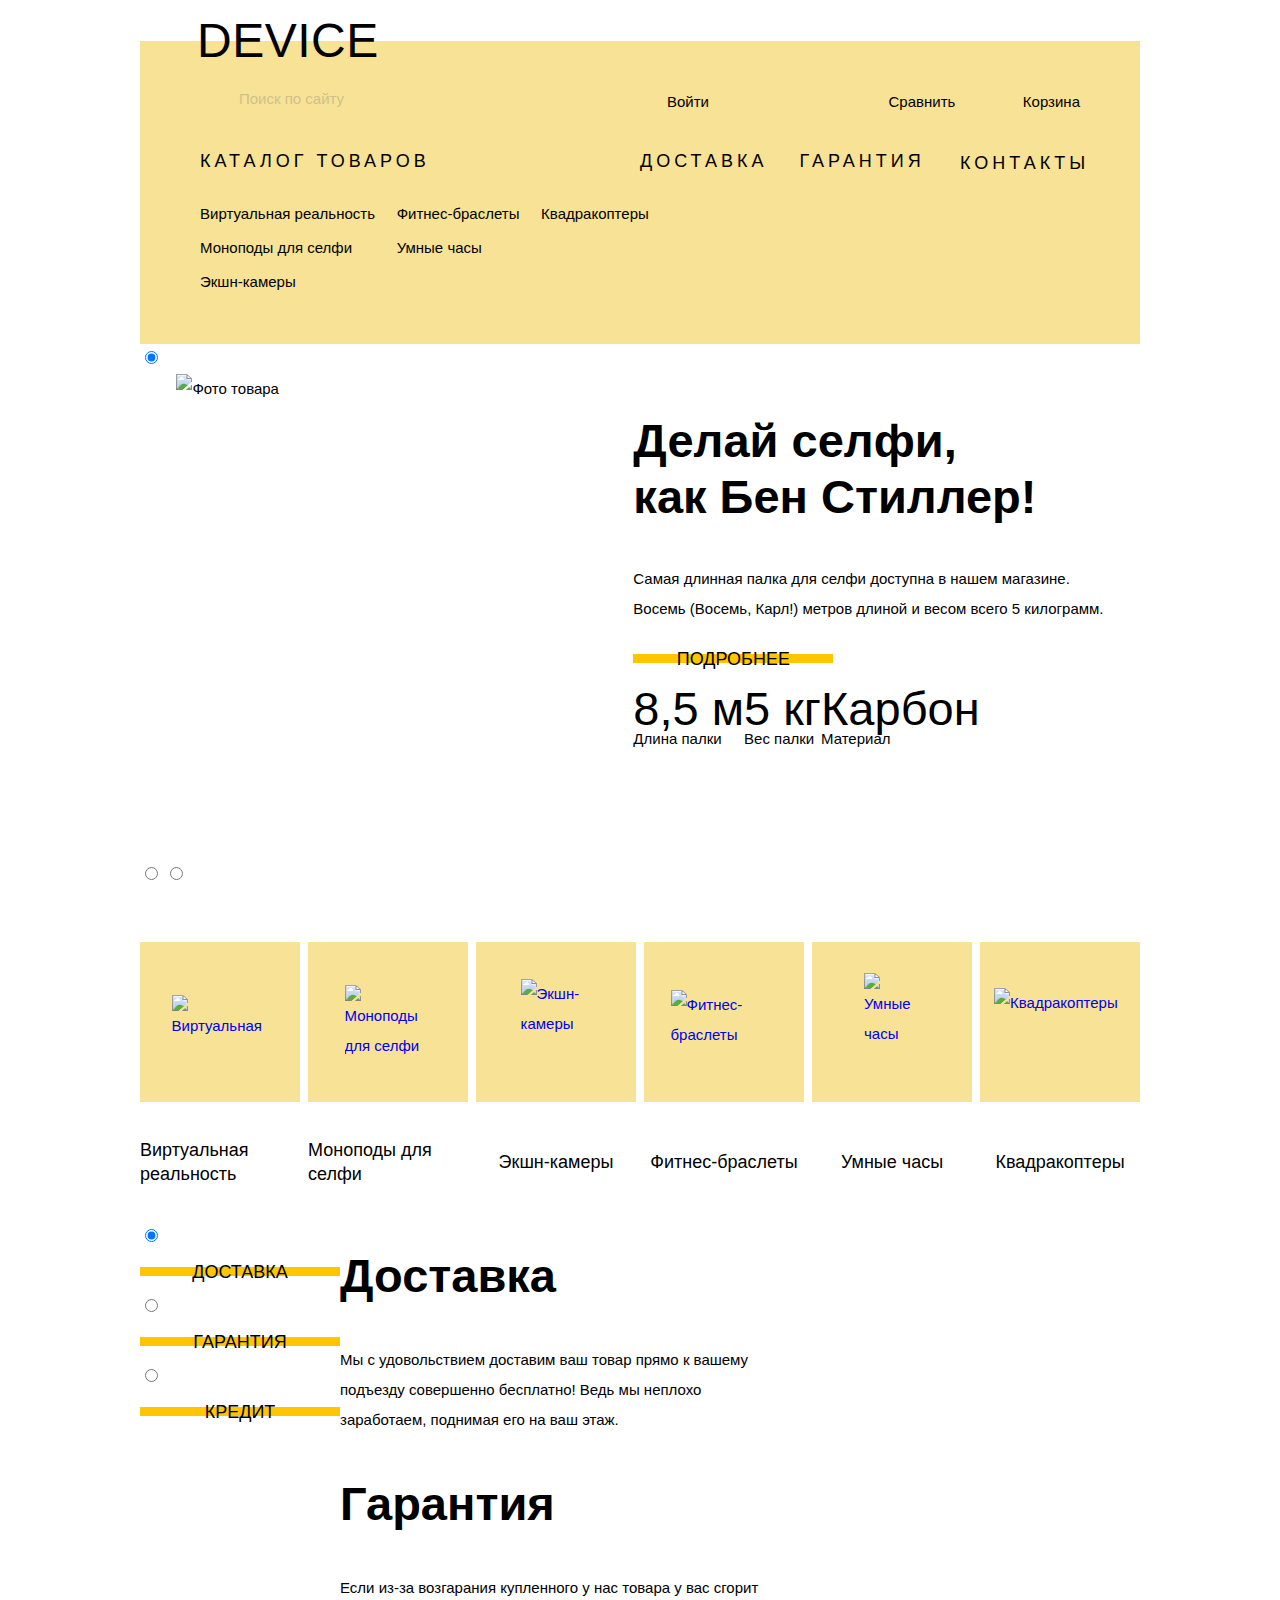
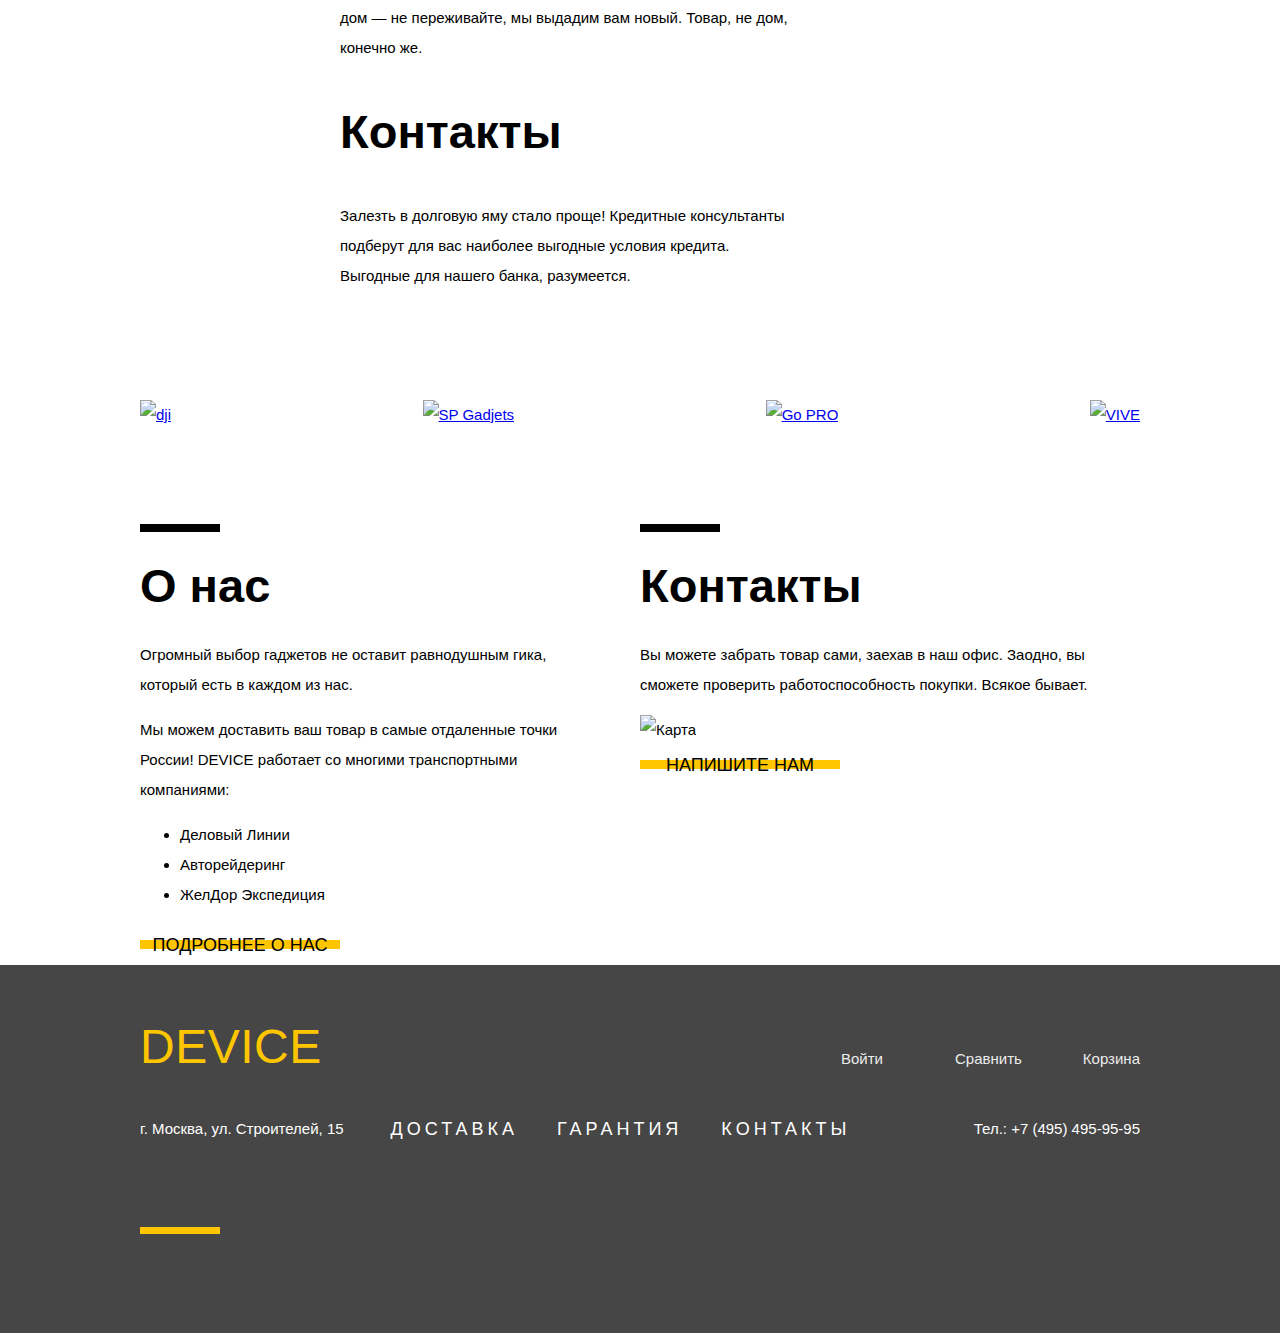
==== commit fe09bae3: "Выполнены базовая стилиация проекта" ====
--- a/index.html
+++ b/index.html
@@ -1,15 +1,18 @@
 <!DOCTYPE html>
 <html lang="ru">
 	<head>
-		<meta charset="utf-8">
+		<meta charset="UTF-8">
 		<title>HTML Academy: Девайс</title>
 		<link rel="stylesheet" href="css/normalize.css">
 		<link rel="stylesheet" href="css/style.css">
 	</head>
 	<body>
 		<header class="header">
+			
 			<a href="index.html" class="header__logo">Device</a>
+			
 			<div class="header__content">
+				
 				<form action="#" method="POST" autocomplete="on" class="header__block header__form">
 					<input type="text" placeholder="Поиск по сайту" class="header__form-input">
 					<button type="submit" class="header__form-button">Найти</button>
@@ -104,15 +107,15 @@
 					<img src="img/slider-2.png" alt="Фото товара" width="440" height="576" class="main__carousel-second-product-image main-carousel-product-image">
 					
 					<div class="main-carousel-second-product-about-product"> 
-						<h2 class="main-carousel-second-product-about-product-title main__carousel-about-product-title">Худеем правильно!</h2>
-						<p class="main-carousel-second-product-about-product-text about-product-text">
+						<h2 class="main__carousel-second-product-about-product-title main__carousel-about-product-title">Худеем правильно!</h2>
+						<p class="main__carousel-second-product-about-product-text about-product-text">
 							Мотивирующие фитнес-браслеты помогут найти в себе силы не пропускать занятия и соблюдать диету.
 						</p>
-						<a class="main-carousel-second-product-about-product-button page-button">Подробнее</a>
-						<div class="main-carousel-second-product-about-product-description main__carousel-about-product-description">
-							<p class="main__carousel-about-product-description-text">
-								<span class="main-carousel-second-product-about-product-value main-carousel-about-product-value">48 часов</span>
-								<span class="main-carousel-first-product-about-product-type main-carousel-about-product-type">Без подзарядки</span>
+						<a class="main__carousel-second-product-about-product-button page-button">Подробнее</a>
+						<div class="main__carousel-second-product-about-product-description main__carousel-about-product-description">
+							<p class="main__carousel-about-product-description-text">
+								<span class="main__carousel-second-product-about-product-value main__carousel-about-product-value">48 часов</span>
+								<span class="main__carousel-first-product-about-product-type main__carousel-about-product-type">Без подзарядки</span>
 							</p>
 						</div>
 					</div>
@@ -127,20 +130,20 @@
 					
 					<img src="img/slider-3.png" alt="Фото товара" width="440" height="576" class="main__carousel-third-product-image main-carouselproduct-image">
 					
-					<div class="main-carousel-third-product-about-product"> 
-						<h2 class="main-carousel-third-product-about-product-title main__carousel-about-product-title">Порхает как бабочка, жалит как пчела!</h2>
-						<p class="main-carousel-first-product-about-product-text about-product-text">
+					<div class="main__carousel-third-product-about-product"> 
+						<h2 class="main__carousel-third-product-about-product-title main__carousel-about-product-title">Порхает как бабочка, жалит как пчела!</h2>
+						<p class="main__carousel-first-product-about-product-text about-product-text">
 							Этот обычный, на первый взгляд, квадрокоптер оснащен мощным лазером, замаскированным под стандартную камеру.
 						</p>
-						<a class="main-carousel-third-product-about-product-button page-button">Подробнее</a>
-						<div class="main-carousel-third-product-about-product-description main__carousel-about-product-description">
-							<p class="main__carousel-about-product-description-text">
-								<span class="main-carousel-third-product-about-product-value main-carousel-about-product-value">800 м</span>
-								<span class="main-carousel-first-product-about-product-type main-carousel-about-product-type">Дальность полета</span>
-							</p>
-							<p class="main__carousel-about-product-description-text">
-								<span class="main-carousel-third-product-about-product-value main-carousel-about-product-value">50 м</span>
-								<span class="main-carousel-first-product-about-product-type main-carousel-about-product-type">Радиус поражения</span>
+						<a class="main__carousel-third-product-about-product-button page-button">Подробнее</a>
+						<div class="main__carousel-third-product-about-product-description main__carousel-about-product-description">
+							<p class="main__carousel-about-product-description-text">
+								<span class="main__carousel-third-product-about-product-value main__carousel-about-product-value">800 м</span>
+								<span class="main__carousel-first-product-about-product-type main__carousel-about-product-type">Дальность полета</span>
+							</p>
+							<p class="main__carousel-about-product-description-text">
+								<span class="main__carousel-third-product-about-product-value main__carousel-about-product-value">50 м</span>
+								<span class="main__carousel-first-product-about-product-type main__carousel-about-product-type">Радиус поражения</span>
 							</p>
 						</div>
 					</div>
@@ -222,7 +225,6 @@
 						<p class="main__we-item-list-first-text main__we-item-list-text">
 							Мы с удовольствием доставим ваш товар прямо к вашему подъезду совершенно бесплатно! Ведь мы неплохо заработаем, поднимая его на ваш этаж.
 						</p>
-						<img src="img/delivery.svg" alt="Доставка" width="260" height="225">
 					</div>
 					
 					<div class="main__we-item-list-second main__we-item-list">
@@ -231,7 +233,6 @@
 							Если из-за возгарания купленного у нас товара у вас сгорит дом — не переживайте, мы выдадим вам новый.
 							Товар, не дом, конечно же.
 						</p>
-						<img src="img/warranty.svg" alt="Гарантия" width="260" height="225">
 					</div>
 					
 					<div class="main__we-item-list-third main__we-item-list">
@@ -239,7 +240,6 @@
 						<p class="main__we-item-list-third-text main__we-item-list-text">
 							Залезть в долговую яму стало проще! Кредитные консультанты подберут для вас наиболее выгодные условия кредита. Выгодные для нашего банка, разумеется.
 						</p>
-						<img src="img/credit.svg" alt="Кредит" width="260" height="225">
 					</div>
 					
 				</div>
@@ -295,11 +295,17 @@
 		</main>
 
 		<footer class="footer">
-			<a href="#" class="footer__logo">Device</a>
+			<div class="footer__logo">
+				<a href="#" class="footer__logo-link">Device</a>
+			</div>
 			<div class="footer__user">
-				<a href="#" class="footer__user-link footer__user-link--login">Войти</a>
-				<a href="#" class="footer__user-link footer__user-link--compare">Сравнить</a>
-				<a href="#" class="footer__user-link footer__user-link--basket">Корзина</a>
+				<div class="footer__user-block">
+					<a href="#" class="footer__user-link footer__user-link--login">Войти</a>
+				</div>
+				<div class="footer__user-block">
+					<a href="#" class="footer__user-link footer__user-link--compare">Сравнить</a>
+					<a href="#" class="footer__user-link footer__user-link--basket">Корзина</a>
+				</div>
 			</div>
 			<span class="footer__address">г. Москва, ул. Строителей, 15</span>
 			<div class="footer__menu">
--- a/css/style.css
+++ b/css/style.css
@@ -47,6 +47,56 @@
 	font-size: 18px;
 	font-family: "Gilroy ExtraBold", "Arial", "Helvetica", sans-serif;
 	text-transform: uppercase;
+	text-decoration: none;
+	line-height: 40px;
+	
+	position: relative;
+	
+	z-index: 0;
+	
+	display: block;
+	
+	width: 200px;
+	height: 40px;
+	
+	align-items: center;
+	text-align: center;
+}
+
+.page-button::before {
+	content: "";
+	
+	display: block;
+	
+	position: absolute;
+	
+	top: 15px;
+	
+	z-index: -1;
+	
+	width: 200px;
+	height: 9px;
+	
+	background-color: #ffc600;
+}
+
+.page-button:hover::before {
+	content: "";
+	
+	display: block;
+	
+	position: absolute;
+	
+	top: 0;
+	
+	width: 200px;
+	height: 40px;
+	
+	background-color: #ffc600;
+}
+
+.page-button:focus {
+	color: #5F5F5F;
 }
 
 /* header */
@@ -57,14 +107,14 @@
 	margin-right: 140px;
 	margin-left: 140px;
 	
-	background-color: #f0c52e;
+	background-color: #f7e296;
 }
 
 .header__logo {
 	position: absolute;
 	
 	top: 17px;
-	left: 200px;
+	left: 197px;
 	
 	color: #000000;
 	letter-spacing: 0.5px;
@@ -72,13 +122,23 @@
 	font-family: "Gilroy ExtraBold", "Arial", "Helvetica", sans-serif;
 	text-transform: uppercase;
 	text-decoration: none;
-	line-height: 1;
+	line-height: 48px;
+}
+
+.header__logo:hover {
+	opacity: 0.6;
+}
+
+.header__logo:focus {
+	opacity: 0.3;
 }
 
 .header__content {
 	display: flex;
 	
 	flex-wrap: wrap;
+	justify-content: space-between;
+	align-items: baseline;
 	
 	padding-right: 60px;
 	padding-left: 60px;
@@ -92,12 +152,25 @@
 	color: #000000;
 	font-size: 15px;
 	font-family: "OpenSans Light", "Arial", "Helvetica", sans-serif;
-	line-height: 56px;
+	line-height: 30px;
 }
 
 .header__form {
 	display: flex;
-	align-items: baseline;
+	align-items: center;
+	
+	margin-bottom: 25px;
+}
+
+.header__form::before {
+	content: "";
+	
+	display: inline-block;
+	
+	width: 37px;
+	height: 16px;
+	
+	background: url(../img/search.svg) no-repeat bottom left;
 }
 
 .header__form-input {
@@ -107,18 +180,61 @@
 	opacity: 0.3;
 	border: none;
 	background: none;
-	outline: 0 transparent;
+	
+	outline: transparent 0;
 }
 
 .header__form-button {
+	display: none;
+	
 	width: 85px;
 	height: 47px;
 	
 	color: #000000;
-	line-height: 30px;
 	
 	background: none;
 	border: 2px solid #000000;
+	outline: transparent 0;
+}
+
+.header__form-input:hover {
+	opacity: 0.6;
+}
+
+.header__form-input:focus {
+	opacity: 1;
+}
+
+.header__form-input:focus+.header__form-button {
+	display: block;
+}
+
+.header__form-button::before {
+	content: "";
+	
+	display: block;
+	position: relative;
+	
+	width: 395px;
+	height: 2px;
+	
+	top: 38px;
+	left: -400px;
+	
+	background: #000000;
+}
+
+.header__form-button:hover {
+	display: block;
+	
+	color: #ffffff;
+	background: #000000;
+}
+
+.header__form-button:focus {
+	display: block;
+	
+	color: #8F8F8F;
 }
 
 .header__user-area {
@@ -127,18 +243,78 @@
 	justify-content: space-between;
 	align-items: center;
 	
-	line-height: 56px;
-}
-
-.header__user-area a {
+	margin-bottom: 25px;
+}
+
+.header__user-area-block {
+	display: flex;
+	justify-content: space-between;
+	flex-wrap: wrap;
+	
+	width: 50%;
+}
+
+.header__user-area-block:nth-child(1) {
+	width: 223px;
+	justify-content: space-between;
+}
+
+.header__user-area-block:nth-child(2) {
+	justify-content: space-between;
+	
+	width: 220px;
+}
+
+.header__user-area-link {
 	color: #000000;
 	font-size: 15px;
 	font-family: "OpenSans Light", "Arial", "Helvetica", sans-serif;
 	text-decoration: none;
 }
 
-.header__user-area-link--basket {
-	margin-left: 62px;
+.header__user-area-link--exit {
+	opacity: 0.6;
+}
+
+.header__user-area-link:hover {
+	opacity: 0.6;
+}
+
+.header__user-area-link:focus {
+	opacity: 0.3;
+}
+
+.header__user-area-link--login::before {
+	content: "";
+	
+	display: inline-block;
+	
+	width: 27px;
+	height: 15px;
+	
+	background: url(../img/user.svg) no-repeat bottom left;
+}
+
+.header__user-area-link--compare::before {
+	content: "";
+	
+	display: inline-block;
+	
+	width: 27px;
+	height: 15px;
+	
+	background: url(../img/compare.svg) no-repeat bottom left;
+}
+
+.header__user-area-link--basket::before {
+	content: "";
+	
+	display: inline-block;
+	
+	width: 27px;
+	height: 15px;
+	
+	background: url(../img/cart.svg) no-repeat bottom left;
 }
 
 .header__catalog-link {
@@ -148,7 +324,32 @@
 	text-decoration: none;
 	text-transform: uppercase;
 	letter-spacing: 4px;
-	line-height: 66px;
+	line-height: 24px;
+}
+
+.header__catalog-link::after {
+	content: "";
+	
+	display: inline-block;
+	
+	position: relative;
+	
+	top: 1px;
+	
+	width: 26px;
+	height: 20px;
+	
+	opacity: 0.3;
+	
+	background: url(../img/plus.svg) no-repeat bottom right;
+}
+
+.header__catalog-link:hover, .header__service-link:hover {
+	opacity: 0.6;
+}
+
+.header__catalog-link:focus, .header__service-link:focus {
+	opacity: 0.3;
 }
 
 .header__catalog-rows {
@@ -157,6 +358,7 @@
 	display: flex;
 	justify-content: space-between;
 	
+	margin-top: 25px;
 	margin-bottom: 40px;
 }
 
@@ -170,12 +372,32 @@
 	font-size: 15px;
 	font-family: "OpenSans Light", "Arial", "Helvetica", sans-serif;
 	text-decoration: none;
-	line-height: 25px;
+	line-height: 24px;
+	margin-bottom: 10px;
+}
+
+.header__catalog-row-link:hover {
+	opacity: 0.6;
+}
+
+.header__catalog-row-link:focus {
+	opacity: 0.3;
 }
 
 .header__services {
 	display: flex;
 	justify-content: space-between;
+}
+
+.header__services-block:nth-child(1) {
+	display: flex;
+	justify-content: space-between;
+	
+	width: 269px;
+}
+
+.header__services-block:nth-child(2) {
+	width: 120px;
 }
 
 .header__service-link {
@@ -185,7 +407,7 @@
 	text-decoration: none;
 	text-transform: uppercase;
 	letter-spacing: 4px;
-	line-height: 66px;
+	line-height: 24px;
 }
 
 .header__service-link--delivery {
@@ -194,224 +416,395 @@
 
 /* main */
 
-	/* карусель товаров */
-
-	.main__carousel {
-		margin-left: 140px;
-		margin-right: 140px;
-	}
-
-	.main__carousel-product {
-		display: flex;
-		
-		justify-content: space-around;
-	}
-
-	.main__carousel-first-product-image {
-		width: 384px;
-		height: 486px;
-	}
-
-	.main__carousel-second-product-image {
-		width: 345px;
-		height: 385px;
-	}
-
-	.main__carousel-third-product-image {
-		width: 526px;
-		height: 334px;
-	}
-
-	.main__carousel-about-product-description {
-		display: flex;
-		justify-content: space-between;
-	}
-
-	.main__carousel-about-product-description-text {
-		display: flex;
-		flex-direction: column;
-	}
-
-	.main__carousel-product {
-		display: none;
-	}
-
-	.main__carousel-radio:checked + .main__carousel-label + .main__carousel-product {
-		display: flex;
-	}
-
-	.main__carousel-about-product-title {
-		color: #000000;
-		font-size: 47px;
-		font-family: "Gilroy ExtraBold", "Arial", "Helvetica", sans-serif;
-		line-height: 56px;
-	}
-
-	.main__carousel-about-product-value {
-		color: #000000;
-		font-family: "Gilroy Light", "Arial", "Helvetica", sans-serif;
-		font-size: 47px; 
-	}
-
-	/* ссылки на разделы каталога */
-
-	.main__features-items {
-		display: flex;
-		justify-content: space-between;
-		flex-wrap: wrap;
-		
-		margin-top: 52px;
-		margin-left: 140px;
-		margin-right: 140px;
-	}
-
-	.main__features-item {
-		text-decoration: none;
-	}
-
-	.main__features-item-background {
-		display: flex;
-		justify-content: center;
-		align-items: center;
-		
-		width: 160px;
-		height: 160px;
-		
-		background-color: #f0c52e;
-	}
-
-	.main__features-item-image--virtual {
-		width: 97px;
-		height: 55px;
-	}
-
-	.main__features-item-image--selfie {
-		width: 87px;
-		height: 117px;
-		
-		position: relative;
-		top: 21px;
-	}
-
-	.main__features-item-image--camera {
-		width: 71px;
-		height: 87px;
-	}
-
-	.main__features-item-image--fitness {
-		width: 107px;
-		height: 65px;
-	}
-
-	.main__features-item-image--clock {
-		width: 56px;
-		height: 98px;
-	}
-
-	.main__features-item-image--quadrocopter {
-		width: 132px;
-		height: 69px;
-	}
-
-	.main__features-item-value {
-		display: flex;
-		justify-content: center;
-		align-items: center;
-		
-		width: 160px;
-		height: 120px;
-		
-		color: #000000;
-		font-size: 18px;
-		font-family: "Gilroy ExtraBold", "Arial", "Helvetica", sans-serif;
-		line-height: 24px;
-	}
-
-	/* карусель рекламы */
-
-	.main__we {
-		display: flex;
-		flex-wrap: wrap;
-		
-		margin-left: 140px;
-		margin-right: 140px;
-	}
-
-	.main__we-item-list {
-		display: flex;
-		flex-direction: column;
-	}
-
-	.main__we-item-list-text {
-		width: 449px;
-	}
-
-	.main__we-item-list-title {
-		color: #000000;
-		font-size: 47px;
-		font-family: "Gilroy ExtraBold", "Arial", "Helvetica", sans-serif;
-	}
-
-	/* ссылки на логотипы партнёров */
-
-	.main__supports-list {
-		display: flex;
-		justify-content: space-between;
-		flex-wrap: wrap;
-		
-		margin-top: 94px;
-		margin-right: 140px;
-		margin-bottom: 94px;
-		margin-left: 140px;
-		
-		list-style: none;
-	}
-
-	/* блок с контактами и номером, адресом с картой */
-
-	.main__about-us-and-contacts-us {
-		display: flex;
-		flex-wrap: wrap;
-		
-		margin-left: 140px;
-		margin-right: 140px;
-	}
-
-	.main__about-us {
-		width: 50%;
-	}
-
-	.main__about-us-black-line {
-		width: 80px;
-		height: 8px;
-		background-color: #000000;
-	}
-
-	.main__about-us-text {
-		width: 460px;
-	}
-
-	.main__contacts-us {
-		width: 50%;
-	}
-
-	.main__contacts-us-black-line {
-		width: 80px;
-		height: 8px;
-		background-color: #000000;
-	}
-
-	.main__about-us-title, .main__contacts-us-title {
-		font-size: 47px;
-		font-family: "Gilroy ExtraBold", "Arial", "Helvetica", sans-serif;
-	}
-
-	.main__about-us-button, .main__contacts-us-button {
-		color: #000000;
-		font-size: 24px;
-		font-family: "Gilroy ExtraBold", "Arial", "Helvetica", sans-serif;
-		text-decoration: none;
-	}
+	/* главная страница */
+
+		/* карусель товаров */
+
+		.main__carousel {
+			margin-left: 140px;
+			margin-right: 140px;
+		}
+
+		.main__carousel-product {
+			display: flex;
+
+			justify-content: space-around;
+		}
+
+		.main__carousel-first-product-image {
+			width: 384px;
+			height: 486px;
+		}
+
+		.main__carousel-second-product-image {
+			width: 345px;
+			height: 385px;
+		}
+
+		.main__carousel-third-product-image {
+			width: 526px;
+			height: 334px;
+		}
+
+		.main__carousel-about-product-description {
+			display: flex;
+			justify-content: flex-start;
+		}
+
+		.main__carousel-about-product-description-text {
+			display: flex;
+			flex-direction: column;
+		}
+
+		.main__carousel-product {
+			display: none;
+		}
+
+		.main__carousel-radio:checked + .main__carousel-label + .main__carousel-product {
+			display: flex;
+		}
+
+		.main__carousel-about-product-title {
+			color: #000000;
+			font-size: 47px;
+			font-family: "Gilroy ExtraBold", "Arial", "Helvetica", sans-serif;
+			line-height: 56px;
+		}
+
+		.main__carousel-about-product-value {
+			color: #000000;
+			font-family: "Gilroy Light", "Arial", "Helvetica", sans-serif;
+			font-size: 47px; 
+		}
+
+		/* ссылки на разделы каталога */
+
+		.main__features-items {
+			display: flex;
+			justify-content: space-between;
+			flex-wrap: wrap;
+
+			margin-top: 52px;
+			margin-left: 140px;
+			margin-right: 140px;
+		}
+
+		.main__features-item {
+			text-decoration: none;
+		}
+
+		.main__features-item-background {
+			display: flex;
+			justify-content: center;
+			align-items: center;
+
+			width: 160px;
+			height: 160px;
+
+			background-color: #f7e296;
+		}
+
+		.main__features-item:hover .main__features-item-background {
+			background-color: #ffc600;
+		}
+
+		.main__features-item:focus .main__features-item-image {
+			opacity: 0.3;
+		}
+
+		.main__features-item-image--virtual {
+			width: 97px;
+			height: 55px;
+		}
+
+		.main__features-item-image--selfie {
+			width: 87px;
+			height: 117px;
+
+			position: relative;
+			top: 21px;
+		}
+
+		.main__features-item-image--camera {
+			width: 71px;
+			height: 87px;
+		}
+
+		.main__features-item-image--fitness {
+			width: 107px;
+			height: 65px;
+		}
+
+		.main__features-item-image--clock {
+			width: 56px;
+			height: 98px;
+		}
+
+		.main__features-item-image--quadrocopter {
+			width: 132px;
+			height: 69px;
+		}
+
+		.main__features-item-value {
+			display: flex;
+			justify-content: center;
+			align-items: center;
+
+			width: 160px;
+			height: 120px;
+
+			color: #000000;
+			font-size: 18px;
+			font-family: "Gilroy ExtraBold", "Arial", "Helvetica", sans-serif;
+			line-height: 24px;
+		}
+
+		/* карусель рекламы */
+
+		.main__we {
+			display: flex;
+			flex-wrap: wrap;
+
+			margin-left: 140px;
+			margin-right: 140px;
+		}
+
+		.main__we-item-list {
+			display: flex;
+			flex-direction: column;
+		}
+
+		.main__we-item-list-text {
+			width: 449px;
+		}
+
+		.main__we-item-list-title {
+			color: #000000;
+			font-size: 47px;
+			font-family: "Gilroy ExtraBold", "Arial", "Helvetica", sans-serif;
+		}
+
+		/* ссылки на логотипы партнёров */
+
+		.main__supports-list {
+			display: flex;
+			justify-content: space-between;
+			flex-wrap: wrap;
+
+			margin-top: 94px;
+			margin-right: 140px;
+			margin-bottom: 94px;
+			margin-left: 140px;
+
+			list-style: none;
+		}
+
+		/* блок с контактами и номером, адресом с картой */
+
+		.main__about-us-and-contacts-us {
+			display: flex;
+			flex-wrap: wrap;
+
+			margin-left: 140px;
+			margin-right: 140px;
+		}
+
+		.main__about-us {
+			width: 50%;
+		}
+
+		.main__about-us-black-line {
+			width: 80px;
+			height: 8px;
+			background-color: #000000;
+		}
+
+		.main__about-us-text {
+			width: 460px;
+		}
+
+		.main__contacts-us {
+			width: 50%;
+		}
+
+		.main__contacts-us-black-line {
+			width: 80px;
+			height: 8px;
+			background-color: #000000;
+		}
+
+		.main__about-us-title, .main__contacts-us-title {
+			font-size: 47px;
+			font-family: "Gilroy ExtraBold", "Arial", "Helvetica", sans-serif;
+		}
+
+	/* страница каталога */
+
+		/* путь к каталогу */
+
+		.main__header {
+			margin-left: 200px;
+			margin-right: 140px;
+		}
+
+		.main__header-title {
+			color: #000000;
+			font-size: 47px;
+			font-family: "Gilroy ExtraBold", "Arial", "Helvetica", sans-serif;
+		}
+
+		.main__header-breadcrumbs {
+			display: flex;
+			list-style: none;
+			padding: 0;
+		}
+
+		.main__header-breadcrums-link {
+			margin-right: 20px;
+			
+			color: #000000;
+			text-decoration: none;
+		}
+
+		/* фильтры и сортировки */
+
+		.main__wrapper-content {
+			display: flex;
+			flex-wrap: wrap;
+			justify-content: flex-start;
+			
+			margin-left: 200px;
+			margin-right: 140px;
+		}
+
+		.main__wrapper-content-filter {
+			width: 268px;
+			height: 70px;
+			
+			display: flex;
+			align-items: center;
+		}
+
+		.main__wrapper-content-sorting {
+			display: flex;
+			
+			width: 832px;
+			height: 70px;
+		}
+
+		.main__wrapper-content-sorting-list {
+			display: flex;
+			
+			list-style: none;
+		}
+
+		.main__wrapper-content-sorting-list-item {
+			margin-right: 20px;
+		}
+
+		.main__wrapper-content-filter-title, .main__wrapper-content-sorting-title {
+			color: #000000;
+			font-size: 16px;
+			font-family: "Gilroy ExtraBold", "Arial", "Helvetica", sans-serif;
+			text-transform: uppercase;
+			line-height: 24px;
+			margin: 0;
+		}
+
+		/* фильтр и каталог товаров */
+
+		.main__catalog-product {
+			display: flex;
+			
+			margin-left: 200px;
+			margin-right: 140px;
+		}
+
+		.main__catalog-product-filters {
+			display: flex;
+			flex-direction: column;
+			
+			width: 268px;
+		}
+
+		.main__catalog-product-filter-color {
+			display: flex;
+			flex-direction: column;
+		}
+
+		.main__catalog-product-filter-color-title {
+			margin: 0;
+			line-height: 24px;
+		}
+
+		.main__catalog-product-filter-color-checkbox {
+			display: none;
+		}
+
+		.main__catalog-filter-bluetooth {
+			display: flex;
+			flex-direction: column;
+		}
+
+		.main__catalog-filter-bluetooth-title {
+			margin: 0;
+			line-height: 24px;
+		}
+
+		.main__catalog-filter-bluetooth-radio {
+			display: none;
+		}
+
+		.main__products-catalog {
+			display: flex;
+			flex-direction: column;
+			
+			width: 832px;
+		}
+
+		.main__products-catalog-items {
+			display: flex;
+			justify-content: space-between;
+			flex-wrap: wrap;
+		}
+
+		.main__products-catalog-item {
+			display: flex;
+			flex-direction: column;
+		}
+
+		.main__product-catalog-item-description {
+			display: flex;
+			flex-direction: row;
+		}
+
+		.main__product-catalog-item-description-name {
+			width: 260px;
+			
+			color: #000000;
+			font-size: 18px;
+			font-family: "Gilroy ExtraBold", "Arial", "Helvetica", sans-serif;
+		}
+
+		.main__products-catalog-paginator {
+			display: flex;
+			justify-content: space-between;
+			align-items: center;
+		}
+
+		.main__products-catalog-paginator-list {
+			display: flex;
+			
+			list-style: none;
+		}
+
+		.main__products-catalog-paginator a {
+			color: #000000;
+			font-size: 16px;
+			font-family: "Gilroy ExtraBold", "Arial", "Helvetica", sans-serif;
+			text-decoration: none;
+			text-transform: uppercase;
+		}
 
 /* footer */
 
@@ -431,14 +824,24 @@
 .footer__logo {
 	width: 50%;
 	
+	margin-bottom: 40px;
+}
+
+.footer__logo-link {
 	color: #ffc600;
 	font-size: 48px;
 	letter-spacing: 0.5px;
 	text-decoration: none;
 	text-transform: uppercase;
 	font-family: "Gilroy ExtraBold", "Arial", "Helvetica", sans-serif;
-	
-	margin-bottom: 40px;
+}
+
+.footer__logo-link:hover {
+	opacity: 0.6;
+}
+
+.footer__logo-link:focus {
+	opacity: 0.3;
 }
 
 .footer__user {
@@ -450,64 +853,82 @@
 	
 	padding-top: 12px;
 	margin-bottom: 40px;
+}
+
+.footer__user-block {
+	display: flex;
+	flex-wrap: wrap;
+	justify-cntent: space-between;
+}
+
+.footer__user-block:nth-child(1) {
+	justify-content: flex-end;
+	
+	width: 220px;
+	
+	margin-right: 45px;
+}
+
+.footer__user-block:nth-child(2) {
+	justify-content: space-between;
+	
+	width: 212px;
 }
 
 .footer__user-link {
     color: #ffffff;
 	opacity: 0.9;
-	margin-left: 60px;
 	
     font-size: 15px;
     font-family: "OpenSans Light", "Arial", "Helvetica", sans-serif;
 	text-decoration: none;
 }
 
+.footer__user-link--exit {
+	opacity: 0.6;
+	
+	margin-left: 45px;
+}
+
 .footer__user-link--login::before {
 	content: "";
 	
-	position: relative;
-	z-index: 3;
-	
-	top: 4px;
-	
-	padding-right: 25px;
-	
-	width: 16px;
+	display: inline-block;
+	
+	width: 27px;
 	height: 15px;
 	
-	background: url(../img/user-yellow.svg) no-repeat;
+	background: url(../img/user-yellow.svg) no-repeat bottom left;
 }
 
 .footer__user-link--compare::before {
 	content: "";
 	
-	position: relative;
-	z-index: 2;
-	
-	top: 6px;
-	
-	padding-right: 25px;
-	
-	width: 16px;
+	display: inline-block;
+	
+	width: 27px;
 	height: 16px;
 	
-	background: url(../img/compare-yellow.svg) no-repeat;
+	background: url(../img/compare-yellow.svg) no-repeat bottom left;
 }
 
 .footer__user-link--basket::before {
 	content: "";
 	
-	position: relative;
-	z-index: 1;
-	
-	top: 4px;
-	
-	padding-right: 25px;
-	
-	width: 16px;
+	display: inline-block;
+	
+	width: 27px;
 	height: 16px;
 	
-	background: url(../img/cart-yellow.svg) no-repeat;
+	background: url(../img/cart-yellow.svg) no-repeat bottom left;
+}
+
+.footer__user-link:hover {
+	opacity: 0.6;
+}
+
+.footer__user-link:focus {
+	opacity: 0.3;
 }
 
 .footer__address {
@@ -542,6 +963,14 @@
 	margin-right: 39px;
 }
 
+.footer__menu-link:hover {
+	opacity: 0.6;
+}
+
+.footer__menu-link:focus {
+	opacity: 0.3;
+}
+
 .footer__phone {
 	width: 35%;
 	
@@ -566,19 +995,25 @@
 	display: flex;
 }
 
-.footer__social-network a {
+.footer__social-network-list-item-link {
 	display: inline-block;
 	
 	font-size: 0;
-}
-
-.footer__social-network-list-item-link {
+	
 	width: 32px;
 	height: 32px;
 	
+	opacity: 0.6;
+	
+	margin-right: 15px;
+}
+
+.footer__social-network-list-item-link:hover {
+	opacity: 1;
+}
+
+.footer__social-network-list-item-link:focus {
 	opacity: 0.3;
-	
-	margin-right: 15px;
 }
 
 .footer__social-network-list-item-link--facebook {
@@ -602,6 +1037,14 @@
 	background: url(../img/logo-html.svg) no-repeat;
 }
 
+.footer__social-network-link--htmlacademy:hover {
+	opacity: 0.6;
+}
+
+.footer__social-network-link--htmlacademy:focus {
+	opacity: 0.3;
+}
+
 /* modal windows */
 
 .modal-window-map {
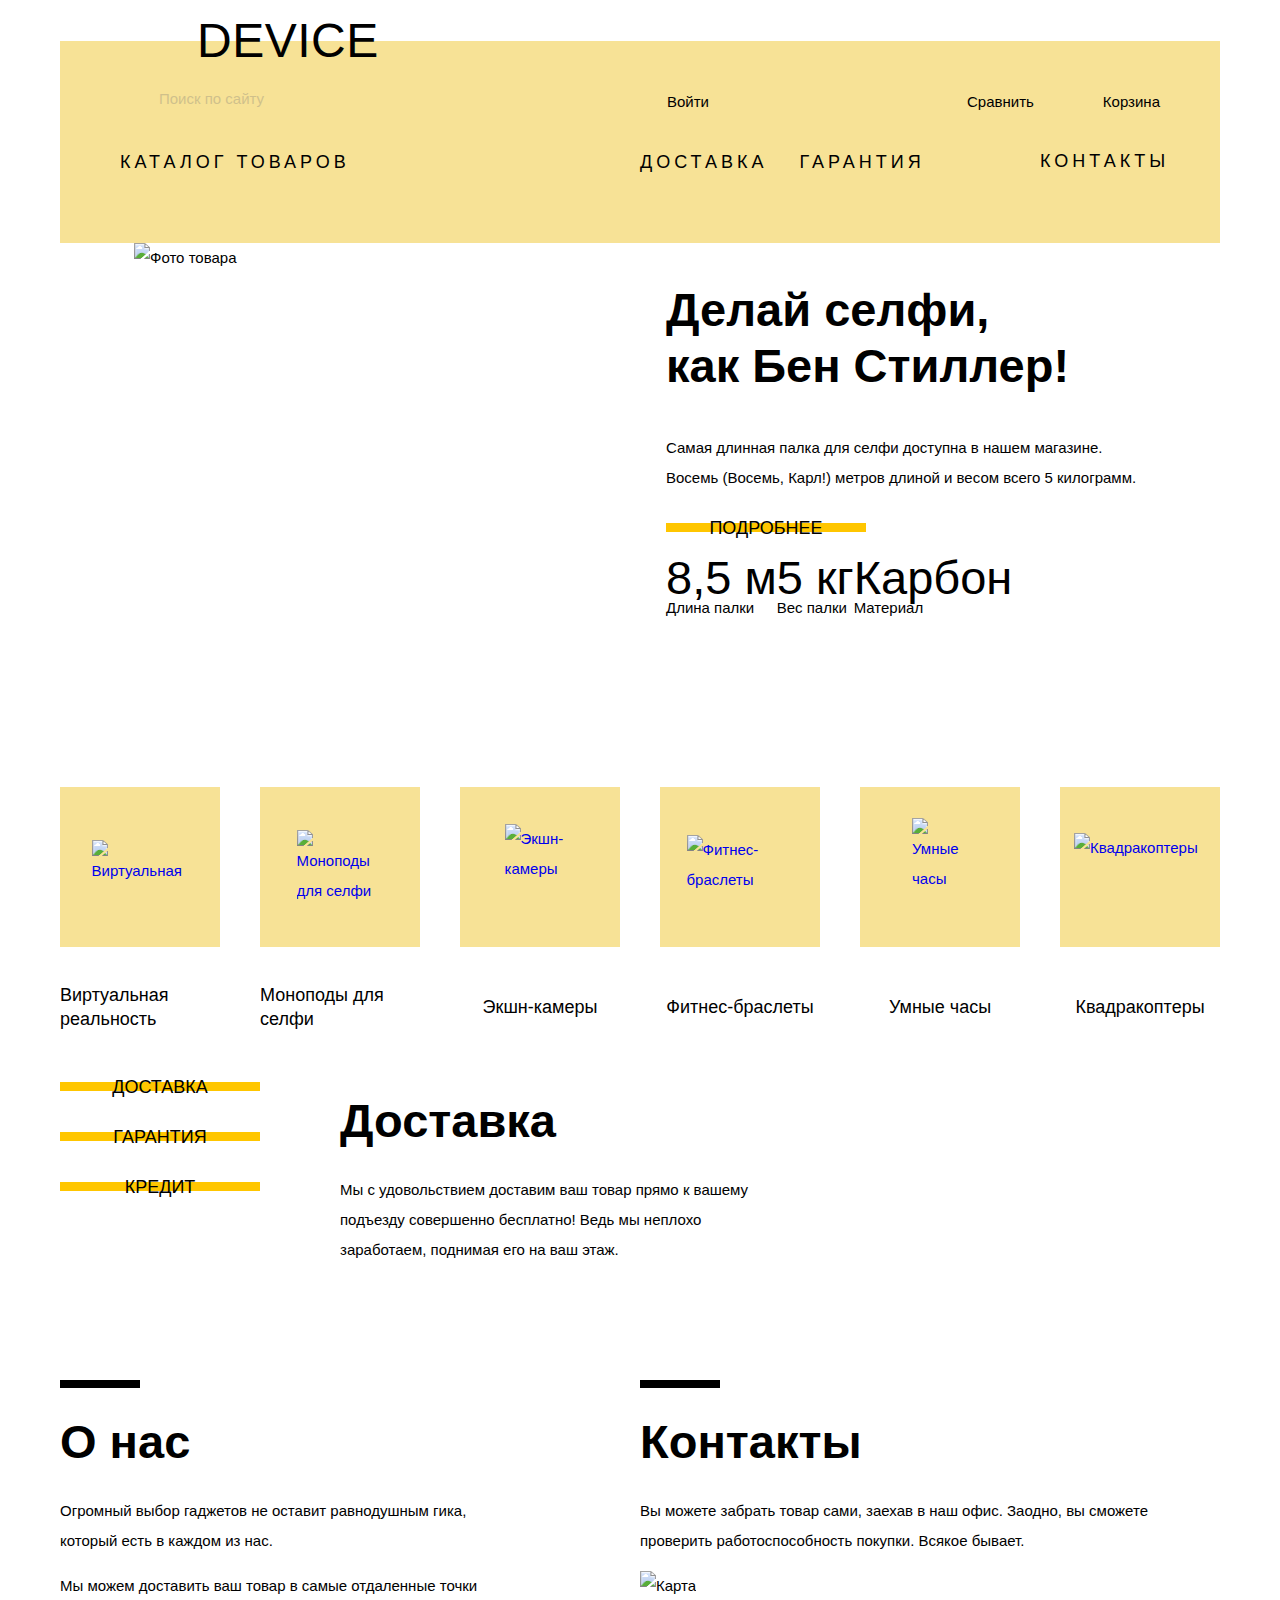
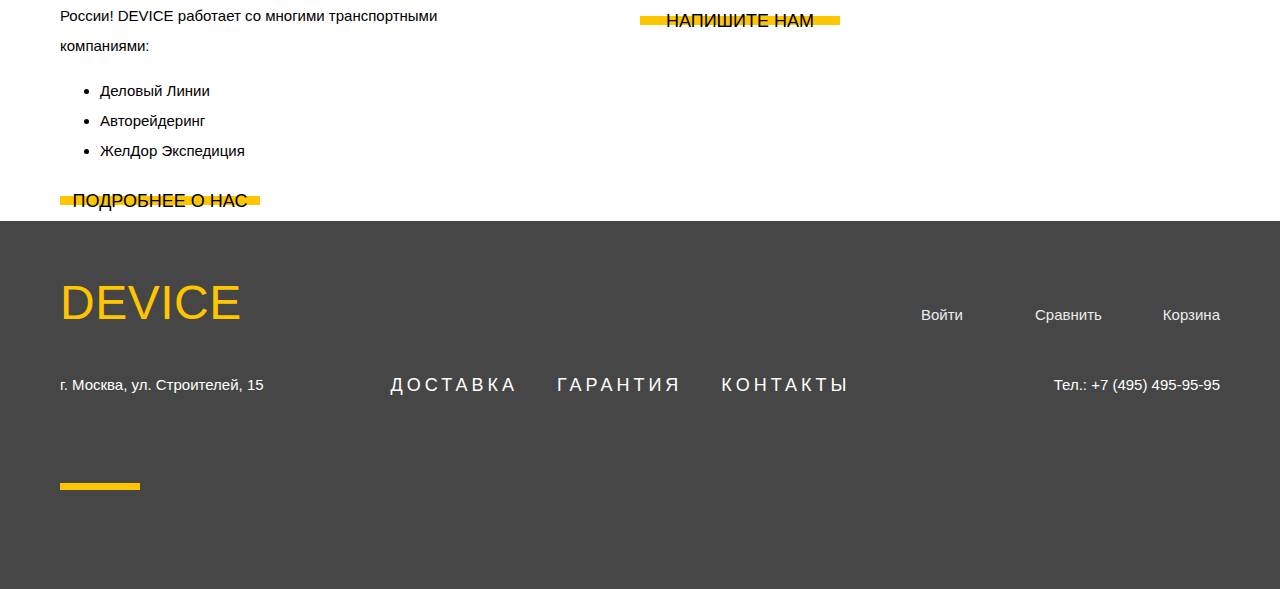
==== commit 67745f15: "Внесены правки" ====
--- a/index.html
+++ b/index.html
@@ -66,17 +66,17 @@
 			<!-- карусель товаров -->
 			<section class="main__carousel">
 				
-				<input type="radio" name="radioButton-product" id="main-carousel-radio-first-product" class="main__carousel-radio-first-product main__carousel-radio" checked>
+				<input type="radio" name="radioButton-product" id="main__carousel-radio-first-product" class="main__carousel-radio-first-product main__carousel-radio" checked>
 				<label for="main__carousel-radio-first-product" class="main__carousel-label"></label>
 				
 				<div class="main__carousel-product main__carousel-first-product">
 					
 					<img src="img/slider-1.png" alt="Фото товара" width="384" height="486" class="main__carousel-first-product-image main__carousel-product-image">
 					
-					<div class="main__carousel-first-product-about-product main-carousel-about-product"> 
+					<div class="main__carousel-first-product-about-product main__carousel-about-product"> 
 						<h2 class="main__carousel-first-product-about-product-title main__carousel-about-product-title">Делай селфи, <br> как Бен Стиллер!</h2>
-						<p class="main__carousel-first-product-about-product-text about-product-text">
-							Самая длинная палка для селфи доступна в нашем магазине. <br>
+						<p class="main__carousel-first-product-about-product-text main__carousel-about-product-text">
+							Самая длинная палка для селфи доступна в нашем магазине.
 							Восемь (Восемь, Карл!) метров длиной и весом всего 5 килограмм.
 						</p>
 						<a class="main__carousel-first-product-about-product-button page-button">Подробнее</a>
@@ -108,7 +108,7 @@
 					
 					<div class="main-carousel-second-product-about-product"> 
 						<h2 class="main__carousel-second-product-about-product-title main__carousel-about-product-title">Худеем правильно!</h2>
-						<p class="main__carousel-second-product-about-product-text about-product-text">
+						<p class="main__carousel-second-product-about-product-text main__carousel-about-product-text">
 							Мотивирующие фитнес-браслеты помогут найти в себе силы не пропускать занятия и соблюдать диету.
 						</p>
 						<a class="main__carousel-second-product-about-product-button page-button">Подробнее</a>
@@ -132,7 +132,7 @@
 					
 					<div class="main__carousel-third-product-about-product"> 
 						<h2 class="main__carousel-third-product-about-product-title main__carousel-about-product-title">Порхает как бабочка, жалит как пчела!</h2>
-						<p class="main__carousel-first-product-about-product-text about-product-text">
+						<p class="main__carousel-first-product-about-product-text main__carousel-about-product-text">
 							Этот обычный, на первый взгляд, квадрокоптер оснащен мощным лазером, замаскированным под стандартную камеру.
 						</p>
 						<a class="main__carousel-third-product-about-product-button page-button">Подробнее</a>
@@ -202,23 +202,11 @@
 			
 			<!-- карусель рекламы -->
 			<section class="main__we">
-				
-				<div class="main-we-list">
-					<div class="main-we-item-list we-item-list-current">
-						<input type="radio" name="radioButton" id="main-we-list-first" class="main-we-item-list-radio" checked>
-						<label for="main-we-list-first" class="page-button">Доставка</label>
-					</div>
-					<div class="main-we-item-list">
-						<input type="radio" name="radioButton" id="main-we-list-second">
-						<label for="main-we-list-second" class="page-button">Гарантия</label>
-					</div>
-					<div class="main-we-item-list">
-						<input type="radio" name="radioButton" id="main-we-list-third">
-						<label for="main-we-list-third" class="page-button">Кредит</label>
-					</div>
-				</div>
-				
+								
 				<div class="main__we-items">
+					
+					<input type="radio" name="radioButton" id="main__we-list-first" class="main__we-item-list-radio" checked>
+					<label for="main__we-list-first" class="main__we-item-list-button page-button">Доставка</label>
 					
 					<div class="main__we-item-list-first main__we-item-list">
 						<h2 class="main__we-item-list-first-title main__we-item-list-title">Доставка</h2>
@@ -226,6 +214,9 @@
 							Мы с удовольствием доставим ваш товар прямо к вашему подъезду совершенно бесплатно! Ведь мы неплохо заработаем, поднимая его на ваш этаж.
 						</p>
 					</div>
+					
+					<input type="radio" name="radioButton" id="main__we-list-second" class="main__we-item-list-radio">
+					<label for="main__we-list-second" class="main__we-item-list-button page-button">Гарантия</label>
 					
 					<div class="main__we-item-list-second main__we-item-list">
 						<h2 class="main__we-item-list-second-title main__we-item-list-title">Гарантия</h2>
@@ -235,6 +226,9 @@
 						</p>
 					</div>
 					
+					<input type="radio" name="radioButton" id="main__we-list-third" class="main__we-item-list-radio">
+					<label for="main__we-list-third" class="main__we-item-list-button page-button">Кредит</label>
+					
 					<div class="main__we-item-list-third main__we-item-list">
 						<h2 class="main__we-item-list-third-title main__we-item-list-title">Контакты</h2>
 						<p class="main__we-item-list-third-text main__we-item-list-text">
@@ -250,16 +244,16 @@
 			<section class="main__supports">
 				<div class="main__supports-list">
 					<a href="#" class="main__supports-list-item">
-						<img src="img/logo-1.png" width="260" height="100" alt="dji" class="main__supports-list-item-image">
+						<img src="img/logo-1.jpg copy.png" width="260" height="100" alt="dji" class="main__supports-list-item-image">
 					</a>
 					<a href="#" class="main__supports-list-item">
-						<img src="img/logo-3-1.png" width="260" height="100" alt="SP Gadjets" class="main__supports-list-item-image">
+						<img src="img/logo-3.jpg copy-1.png" width="260" height="100" alt="SP Gadjets" class="main__supports-list-item-image">
 					</a>
 					<a href="#" class="main__supports-list-item">
-						<img src="img/logo-3.png" width="260" height="100" alt="Go PRO" class="main__supports-list-item-image">
+						<img src="img/logo-3.jpg copy.png" width="260" height="100" alt="Go PRO" class="main__supports-list-item-image">
 					</a>
 					<a href="#" class="main__supports-list-item">
-						<img src="img/logo-4.png" width="260" height="100" alt="VIVE" class="main__supports-list-item-image">
+						<img src="img/logo-4.jpg copy.png" width="260" height="100" alt="VIVE" class="main__supports-list-item-image">
 					</a>
 				</div>
 			</section>
@@ -295,34 +289,36 @@
 		</main>
 
 		<footer class="footer">
-			<div class="footer__logo">
-				<a href="#" class="footer__logo-link">Device</a>
+			<div class="footer__wrapper">
+				<div class="footer__logo">
+					<a href="#" class="footer__logo-link">Device</a>
+				</div>
+				<div class="footer__user">
+					<div class="footer__user-block">
+						<a href="#" class="footer__user-link footer__user-link--login">Войти</a>
+					</div>
+					<div class="footer__user-block">
+						<a href="#" class="footer__user-link footer__user-link--compare">Сравнить</a>
+						<a href="#" class="footer__user-link footer__user-link--basket">Корзина</a>
+					</div>
+				</div>
+				<span class="footer__address">г. Москва, ул. Строителей, 15</span>
+				<div class="footer__menu">
+					<a href="#" class="footer__menu-link">Доставка</a>
+					<a href="#" class="footer__menu-link">Гарантия</a>
+					<a href="#" class="footer__menu-link">Контакты</a>
+				</div>
+				<span class="footer__phone">Тел.: +7 (495) 495-95-95</span>
+				<div class="footer__yellow-block"></div>
+				<div class="footer__social-network">
+					<div class="footer__social-network-list">
+						<a href="#" class="footer__social-network-list-item-link footer__social-network-list-item-link--facebook">Facebook</a>
+						<a href="#" class="footer__social-network-list-item-link footer__social-network-list-item-link--instagramm">Instagram</a>
+						<a href="#" class="footer__social-network-list-item-link footer__social-network-list-item-link--twitter">Twitter</a>
+					</div>
+				</div>
+				<a href="#" class="footer__social-network-link--htmlacademy">HTML Academy</a>
 			</div>
-			<div class="footer__user">
-				<div class="footer__user-block">
-					<a href="#" class="footer__user-link footer__user-link--login">Войти</a>
-				</div>
-				<div class="footer__user-block">
-					<a href="#" class="footer__user-link footer__user-link--compare">Сравнить</a>
-					<a href="#" class="footer__user-link footer__user-link--basket">Корзина</a>
-				</div>
-			</div>
-			<span class="footer__address">г. Москва, ул. Строителей, 15</span>
-			<div class="footer__menu">
-				<a href="#" class="footer__menu-link">Доставка</a>
-				<a href="#" class="footer__menu-link">Гарантия</a>
-				<a href="#" class="footer__menu-link">Контакты</a>
-			</div>
-			<span class="footer__phone">Тел.: +7 (495) 495-95-95</span>
-			<div class="footer__yellow-block"></div>
-			<div class="footer__social-network">
-				<div class="footer__social-network-list">
-					<a href="#" class="footer__social-network-list-item-link footer__social-network-list-item-link--facebook">Facebook</a>
-					<a href="#" class="footer__social-network-list-item-link footer__social-network-list-item-link--instagramm">Instagram</a>
-					<a href="#" class="footer__social-network-list-item-link footer__social-network-list-item-link--twitter">Twitter</a>
-				</div>
-			</div>
-			<a href="#" class="footer__social-network-link--htmlacademy">HTML Academy</a>
 		</footer>
 	</body>
 </html>
--- a/css/style.css
+++ b/css/style.css
@@ -61,6 +61,8 @@
 	
 	align-items: center;
 	text-align: center;
+	
+	cursor: pointer;
 }
 
 .page-button::before {
@@ -99,13 +101,30 @@
 	color: #5F5F5F;
 }
 
+.page-link {
+	color: #000000;
+	text-decoration: none;
+	
+	opacity: 0.6;
+}
+
+.page-link:hover {
+	opacity: 1;
+}
+
+.page-link:focus {
+	opacity: 0.3;
+}
+
 /* header */
 
 header {
+	width: 1160px;
+	
 	padding-top: 34px;
+	padding-bottom: 34px;
+	margin: 0 auto;
 	margin-top: 41px;
-	margin-right: 140px;
-	margin-left: 140px;
 	
 	background-color: #f7e296;
 }
@@ -317,6 +336,10 @@
 	background: url(../img/cart.svg) no-repeat bottom left;
 }
 
+.header__catalog-links {
+	width: 252px;
+}
+
 .header__catalog-link {
 	color: #000000;
 	font-size: 18px;
@@ -324,7 +347,29 @@
 	text-decoration: none;
 	text-transform: uppercase;
 	letter-spacing: 4px;
-	line-height: 24px;
+	line-height: 30px;
+}
+
+.header__catalog {
+	position: absolute;
+	
+	z-index: 1;
+	
+	display: none;
+	
+	background-color: #f7e296;
+	
+	width: 1160px;
+	
+	left: 140px;
+}
+
+.header__catalog-link:hover+.header__catalog {
+	display: block;
+}
+
+.header__catalog-links:hover .header__catalog {
+	display: block;
 }
 
 .header__catalog-link::after {
@@ -353,13 +398,14 @@
 }
 
 .header__catalog-rows {
-	width: 102%;
-	
 	display: flex;
 	justify-content: space-between;
 	
 	margin-top: 25px;
 	margin-bottom: 40px;
+	margin-left: 60px;
+	
+	width: 530px;
 }
 
 .header__catalog-row {
@@ -387,6 +433,7 @@
 .header__services {
 	display: flex;
 	justify-content: space-between;
+	align-items: center;
 }
 
 .header__services-block:nth-child(1) {
@@ -421,8 +468,51 @@
 		/* карусель товаров */
 
 		.main__carousel {
-			margin-left: 140px;
-			margin-right: 140px;
+			width: 1160px;
+			height: 544px;
+			
+			margin: 0 auto;
+			
+			position: relative;
+			
+			z-index: 0;
+		}
+
+		.main__carousel-radio {
+			display: none;
+		}
+
+		.main__carousel-label {
+			display: block;
+			
+			position: absolute;
+			
+			top: 270px;
+			
+			width: 23px;
+			height: 23px;
+			
+			cursor: pointer;
+			
+			background-image: url("../img/slider-button-empty.svg");
+			background-repeat: no-repeat
+		}
+
+		.main__carousel-radio:checked+.main__carousel-label {
+			background-image: url("../img/slider-button.svg");
+			background-repeat: no-repeat;
+		}
+
+		.main__carousel-label:nth-of-type(1) {
+			right: 300px;
+		}
+
+		.main__carousel-label:nth-of-type(2) {
+			right: 250px;
+		}
+
+		.main__carousel-label:nth-of-type(3) {
+			right: 200px;
 		}
 
 		.main__carousel-product {
@@ -462,6 +552,10 @@
 
 		.main__carousel-radio:checked + .main__carousel-label + .main__carousel-product {
 			display: flex;
+		}
+
+		.main__carousel-about-product-text {
+			width: 480px;
 		}
 
 		.main__carousel-about-product-title {
@@ -484,9 +578,8 @@
 			justify-content: space-between;
 			flex-wrap: wrap;
 
-			margin-top: 52px;
-			margin-left: 140px;
-			margin-right: 140px;
+			width: 1160px;
+			margin: 0 auto;
 		}
 
 		.main__features-item {
@@ -564,14 +657,39 @@
 		.main__we {
 			display: flex;
 			flex-wrap: wrap;
-
-			margin-left: 140px;
-			margin-right: 140px;
+			
+			position: relative;
+			
+			width: 1160px;
+			
+			margin: 0 auto;
+			padding-left: 280px;
 		}
 
 		.main__we-item-list {
-			display: flex;
-			flex-direction: column;
+			display: none;
+		}
+
+		.main__we-item-list-radio {
+			display: none;
+		}
+
+		.main__we-item-list-button {
+			position: absolute;
+			
+			left: 0;
+		}
+
+		.main__we-item-list-button:nth-of-type(1) {
+			top: 0;
+		}
+
+		.main__we-item-list-button:nth-of-type(2) {
+			top: 50px;
+		}
+
+		.main__we-item-list-button:nth-of-type(3) {
+			top: 100px;
 		}
 
 		.main__we-item-list-text {
@@ -584,6 +702,10 @@
 			font-family: "Gilroy ExtraBold", "Arial", "Helvetica", sans-serif;
 		}
 
+		.main__we-item-list-radio:checked+.main__we-item-list-button+.main__we-item-list {
+			display: block;
+		}
+
 		/* ссылки на логотипы партнёров */
 
 		.main__supports-list {
@@ -591,22 +713,51 @@
 			justify-content: space-between;
 			flex-wrap: wrap;
 
-			margin-top: 94px;
-			margin-right: 140px;
-			margin-bottom: 94px;
-			margin-left: 140px;
+			width: 1160px;
+			
+			margin: 0 auto;
 
 			list-style: none;
 		}
 
+		.main__supports-list-item {
+			width: 260px;
+			height: 100px;
+		}
+
+		.main__supports-list-item:nth-child(1) {
+			background-image: url("../img/logo-1.png");
+		}
+
+		.main__supports-list-item:nth-child(2) {
+			background-image: url("../img/logo-3-1.png");
+		}
+
+		.main__supports-list-item:nth-child(3) {
+			background-image: url("../img/logo-3.png");
+		}
+
+		.main__supports-list-item:nth-child(4) {
+			background-image: url("../img/logo-4.png");
+		}
+
+		.main__supports-list-item-image {
+			display: none;
+		}
+
+		.main__supports-list-item:hover .main__supports-list-item-image {
+			display: block;
+		}
+
 		/* блок с контактами и номером, адресом с картой */
 
 		.main__about-us-and-contacts-us {
 			display: flex;
 			flex-wrap: wrap;
 
-			margin-left: 140px;
-			margin-right: 140px;
+			width: 1160px;
+			
+			margin: 0 auto;
 		}
 
 		.main__about-us {
@@ -643,8 +794,10 @@
 		/* путь к каталогу */
 
 		.main__header {
-			margin-left: 200px;
-			margin-right: 140px;
+			width: 1160px;
+			
+			margin: 0 auto;
+			padding-left: 60px;
 		}
 
 		.main__header-title {
@@ -673,8 +826,10 @@
 			flex-wrap: wrap;
 			justify-content: flex-start;
 			
-			margin-left: 200px;
-			margin-right: 140px;
+			width: 1160px;
+			
+			margin: 0 auto;
+			padding-left: 60px;
 		}
 
 		.main__wrapper-content-filter {
@@ -687,8 +842,9 @@
 
 		.main__wrapper-content-sorting {
 			display: flex;
-			
-			width: 832px;
+			align-items: center;
+			
+			width: 772px;
 			height: 70px;
 		}
 
@@ -711,13 +867,55 @@
 			margin: 0;
 		}
 
+		.main__wrapper-arrows {
+			display: flex;
+			
+			flex-wrap: wrap;
+			
+			justify-content: space-between;
+			align-items: center;
+			
+			width: 60px;
+		}
+
+		.main__wrapper-arrows-tr {
+			display: block;
+			
+			width: 11px;
+			height: 10px;
+			
+			opacity: 0.3;
+		}
+
+		.main__wrapper-arrows-tr:hover {
+			opacity: 0.6;
+		}
+
+		.main__wrapper-arrows-tr:active {
+			opacity: 1;
+		}
+
+		.main__wrapper-arrows-tr:nth-child(1) {
+			background-image: url("../img/icon-up-dir.svg");
+			background-repeat: no-repeat;
+		}
+
+		.main__wrapper-arrows-tr:nth-child(2) {
+			background-image: url("../img/icon-down-dir.svg");
+			background-repeat: no-repeat;
+			
+			opacity: 1;
+		}
+
 		/* фильтр и каталог товаров */
 
 		.main__catalog-product {
 			display: flex;
 			
-			margin-left: 200px;
-			margin-right: 140px;
+			width: 1160px;
+			
+			margin: 0 auto;
+			padding-left: 60px;
 		}
 
 		.main__catalog-product-filters {
@@ -727,9 +925,92 @@
 			width: 268px;
 		}
 
+		.main__catalog-product-filter-cost {
+			width: 200px;
+		}
+
+		.main__catalog-product-filter-cost-title {
+			margin: 0;
+			
+			line-height: 24px;
+		}
+
+		.main__catalog-filter-cost-buttons {
+			position: relative;
+			
+			width: 200px;
+			height: 2px;
+			
+			margin-top: 16px;
+			margin-bottom: 29px;
+			
+			background-image: linear-gradient(to right, #91c92f, #91c92f 110px, #Dbdbdb 110px, #DBDBDB);
+		}
+
+		.main__catalog-filter-cost-begin, .main__catalog-filter-cost-end {
+			display: block;
+			
+			position: absolute;
+			
+			width: 90px;
+			
+			text-align: left;
+			
+			top: 12px;
+			
+			text-transform: lowercase;
+		}
+
+		.main__catalog-filter-cost-button {
+			position: absolute;
+			
+			width: 1px;
+			height: 1px;
+			
+			margin: -1px;
+			
+			border: 0;
+			
+			outline: transparent 0;
+			
+			background: none;
+		}
+
+		.main__catalog-filter-cost-button:active::before {
+			transform: scale(1.1);
+		}
+
+	.main__catalog-filter-cost-button:nth-of-type(1) {
+			left: -10px;
+		}
+
+		.main__catalog-filter-cost-button:nth-of-type(2) {
+			left: 101px;
+		}
+
+		.main__catalog-filter-cost-button::before {
+			content: "";
+			
+			position: absolute;
+			
+			bottom: -9px;
+			
+			width: 20px;
+			height: 20px;
+			
+			border-radius: 50%;
+			
+			background-color: #ABABAB;
+			
+			box-shadow: inset 0 0 0 8px #FFFFFF, 0 2px 1px #DADADA;
+		}
+
 		.main__catalog-product-filter-color {
 			display: flex;
 			flex-direction: column;
+			justify-content: space-between;
+			
+			position: relative;
 		}
 
 		.main__catalog-product-filter-color-title {
@@ -741,9 +1022,37 @@
 			display: none;
 		}
 
+		.main__catalog-product-filter-color-label {
+			margin-left: 40px;
+		}
+
+		.main__catalog-product-filter-color-label::before {
+			content: "";
+			
+			display: block;
+			
+			width: 27px;
+			height: 23px;
+			
+			position: absolute;
+			
+			left: 0;
+			
+			background-image: url("../img/checkbox-off.svg");
+			background-repeat: no-repeat;
+			background-position: left top;
+		}
+
+		.main__catalog-product-filter-color-checkbox:checked+.main__catalog-product-filter-color-label::before {
+			background-image: url("../img/checkbox-on.svg");
+			background-repeat: no-repeat;
+		}
+
 		.main__catalog-filter-bluetooth {
 			display: flex;
 			flex-direction: column;
+			
+			position: relative;
 		}
 
 		.main__catalog-filter-bluetooth-title {
@@ -755,6 +1064,33 @@
 			display: none;
 		}
 
+		.main__catalog-filter-bluetooth-label {
+			margin-left: 40px;
+		}
+
+		.main__catalog-filter-bluetooth-label::before {
+			content: "";
+			
+			display: block;
+			
+			width: 25px;
+			height: 25px;
+			
+			position: absolute;
+			
+			left: 0;
+			
+			background-image: url("../img/radio-off.svg");
+			background-repeat: no-repeat;
+		}
+
+		.main__catalog-filter-bluetooth-radio:checked+.main__catalog-filter-bluetooth-label::before {
+			background-image: url("../img/radio-on.svg");
+			background-repeat: no-repeat;
+		}
+
+		/* перечень товаров */
+
 		.main__products-catalog {
 			display: flex;
 			flex-direction: column;
@@ -773,9 +1109,67 @@
 			flex-direction: column;
 		}
 
+		.main__products-catalog-item-active {
+			width: 360px;
+			height: 382px;
+			
+			position: relative;
+		}
+
+		.main__products-modal-buttons {
+			display: none;
+			
+			flex-direction: column;
+			justify-content: center;
+			align-items: center;
+			
+			position: absolute;
+			
+			z-index: 2;
+			
+			top: 0;
+			left: 0;
+			right: 0;
+			bottom: 0;
+			
+			background-color: rgba(0, 0, 0, 0.5);
+		}
+
+		.main__products-catalog-item-active:hover .main__products-modal-buttons {
+			display: flex;
+		}
+
+		.main__products-catalog-item-new {
+			display: block;
+			
+			position: absolute;
+			
+			z-index: 1;
+			
+			right: 20px;
+			top: 20px;
+			
+			font-family: "Gilroy ExtraBold", "Arial", "Helvetica", sans-serif;
+			font-size: 14px;
+			line-height: 60px;
+			text-transform: uppercase;
+			text-align: center;
+			
+			opacity: 0.2;
+			
+			box-sizing: border-box;
+			
+			width: 60px;
+			height: 60px;
+			
+			border: 2px solid #000000;
+			border-radius: 50%;
+		}
+
 		.main__product-catalog-item-description {
 			display: flex;
 			flex-direction: row;
+			justify-content: space-between;
 		}
 
 		.main__product-catalog-item-description-name {
@@ -809,16 +1203,19 @@
 /* footer */
 
 .footer {
+	background-color: #464646;
+}
+
+.footer__wrapper {
 	display: flex;
 	flex-wrap: wrap;
 	justify-content: space-between;
 	
+	width: 1160px;
+	
     padding-top: 67px;
-	padding-left: 140px;
-	padding-right: 140px;
+	margin: 0 auto;
     padding-bottom: 79px;
-	
-    background-color: #464646;
 }
 
 .footer__logo {
@@ -1054,4 +1451,3 @@
 .modal-window-write {
 	display: none;
 }
-
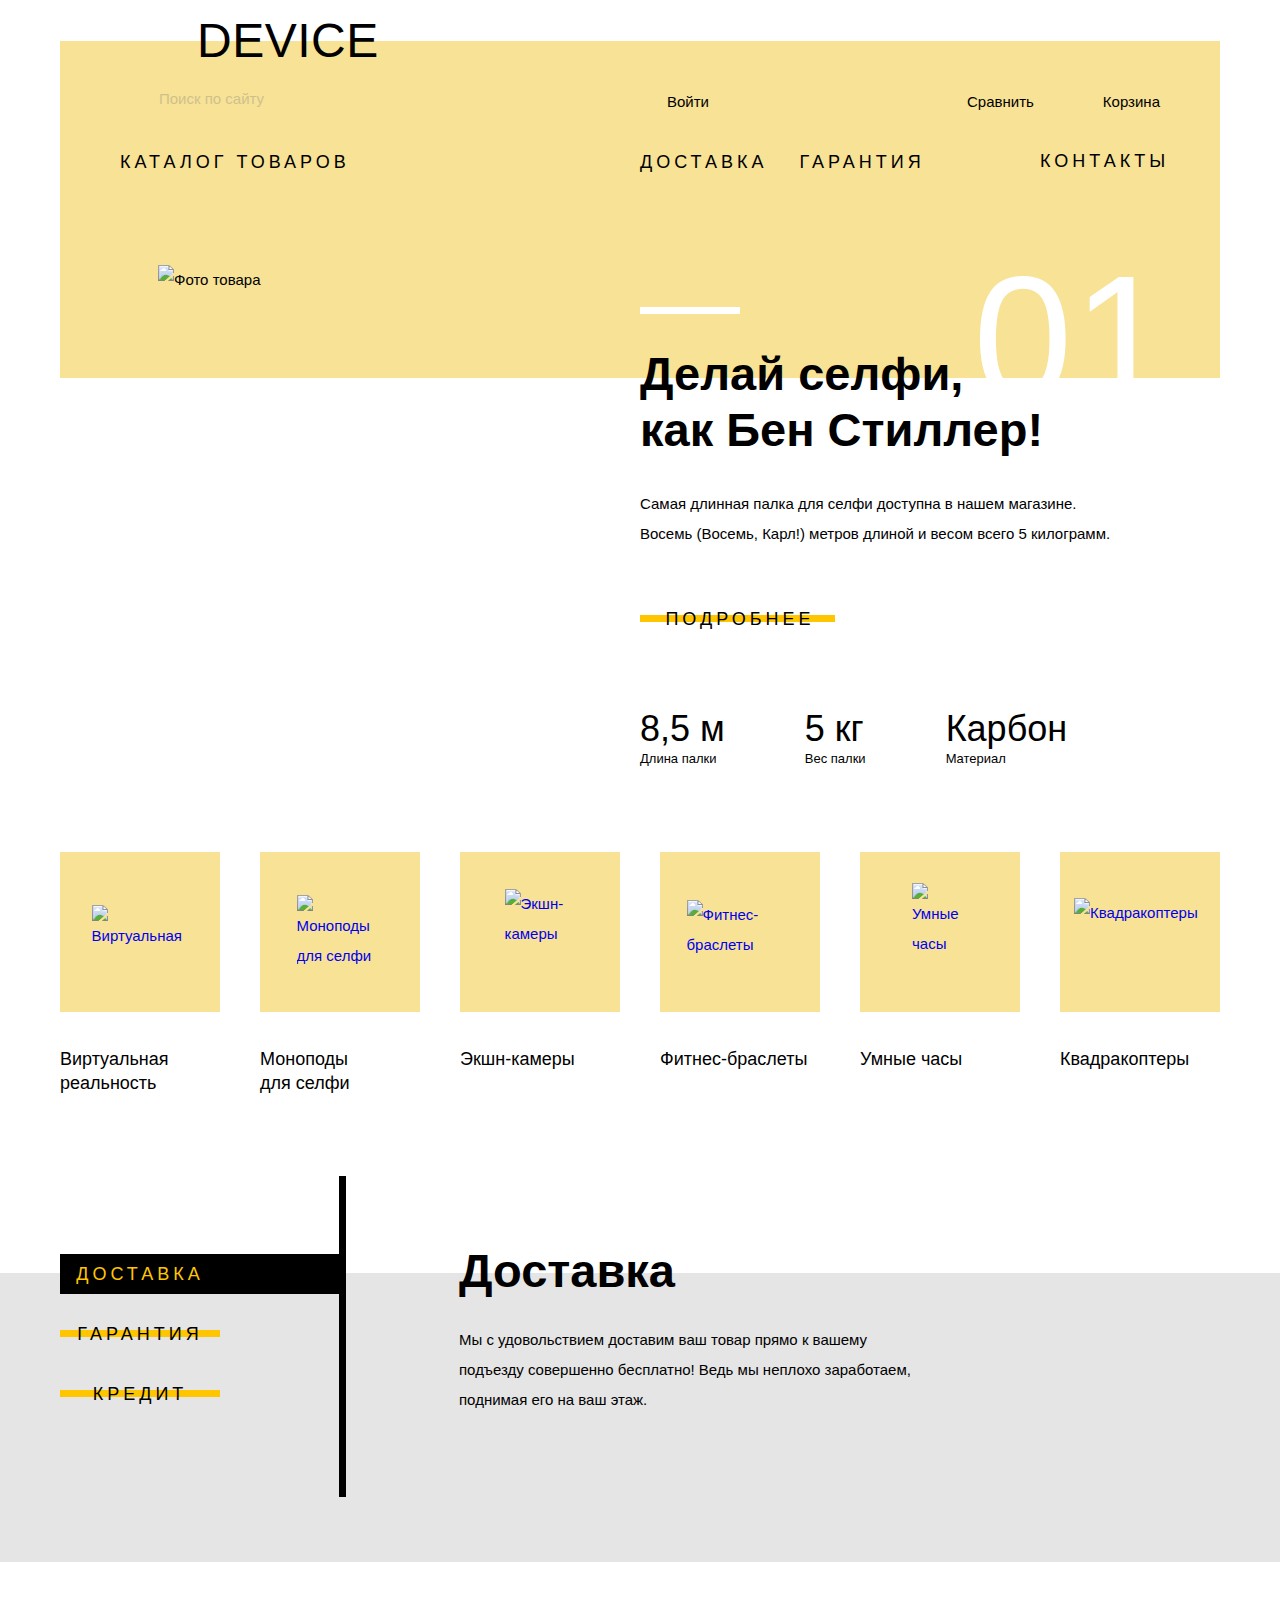
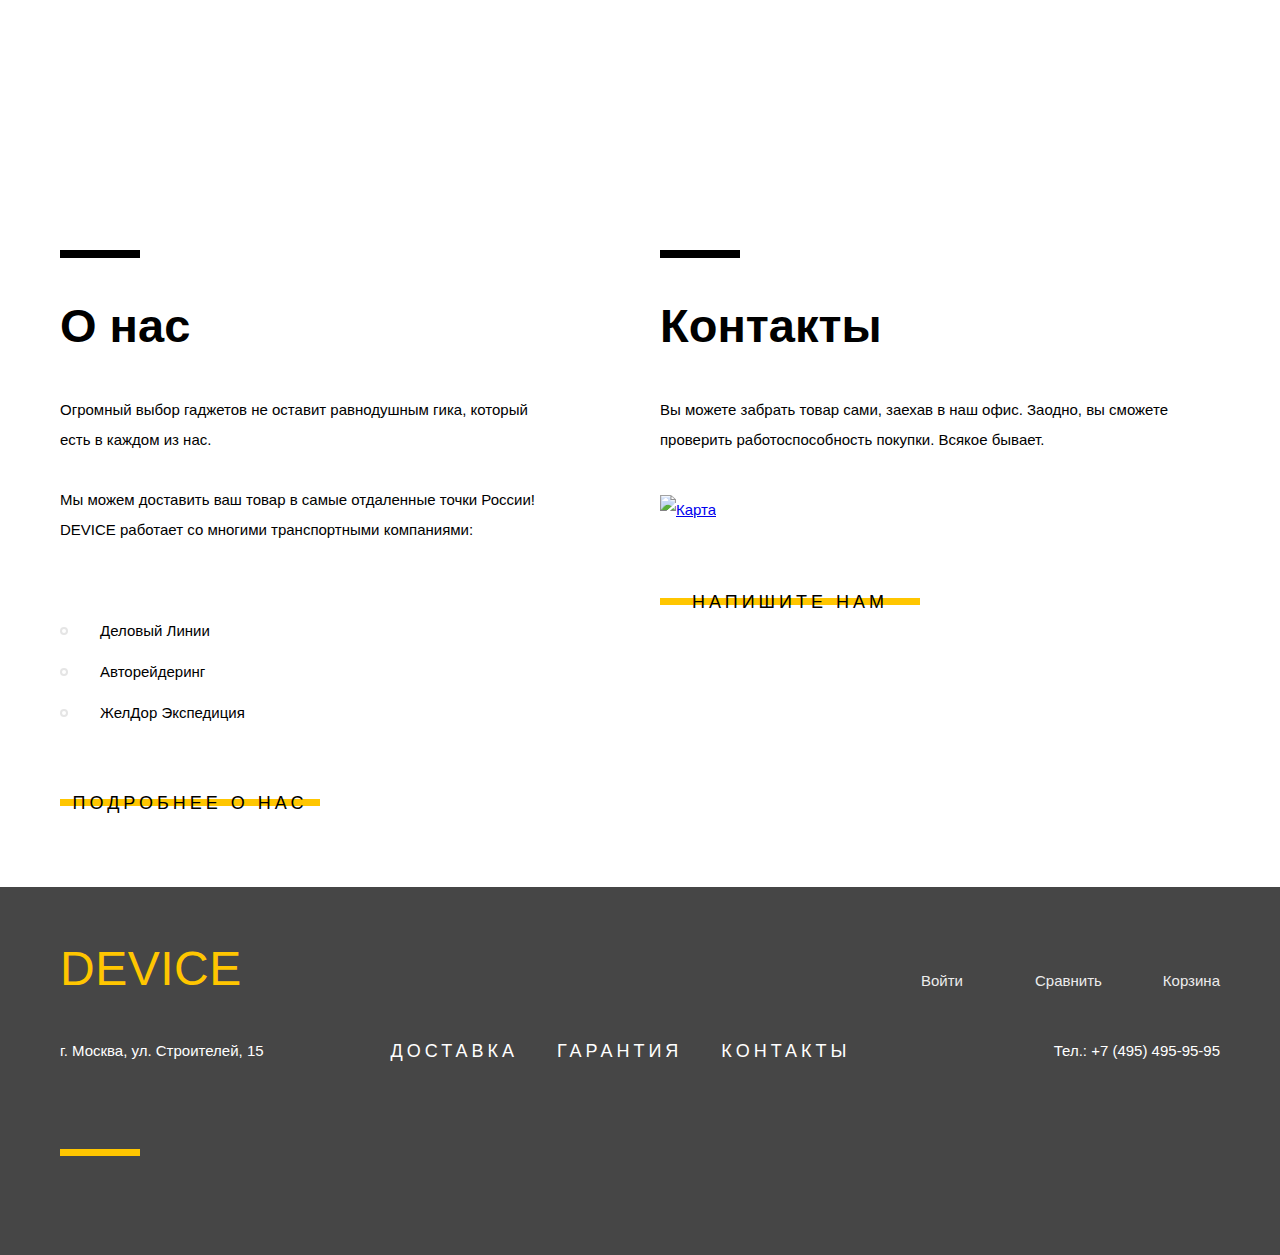
==== commit bfe1f3e2: "Добавлена основная стилизация страниц" ====
--- a/index.html
+++ b/index.html
@@ -70,8 +70,9 @@
 				<label for="main__carousel-radio-first-product" class="main__carousel-label"></label>
 				
 				<div class="main__carousel-product main__carousel-first-product">
-					
-					<img src="img/slider-1.png" alt="Фото товара" width="384" height="486" class="main__carousel-first-product-image main__carousel-product-image">
+					<div class="main__carousel-product-container-image">
+						<img src="img/slider-1.png" alt="Фото товара" width="384" height="486" class="main__carousel-first-product-image main__carousel-product-image">
+					</div>
 					
 					<div class="main__carousel-first-product-about-product main__carousel-about-product"> 
 						<h2 class="main__carousel-first-product-about-product-title main__carousel-about-product-title">Делай селфи, <br> как Бен Стиллер!</h2>
@@ -79,7 +80,7 @@
 							Самая длинная палка для селфи доступна в нашем магазине.
 							Восемь (Восемь, Карл!) метров длиной и весом всего 5 килограмм.
 						</p>
-						<a class="main__carousel-first-product-about-product-button page-button">Подробнее</a>
+						<a href="#" class="main__carousel-product-button page-button">Подробнее</a>
 						<div class="main__carousel-first-product-about-product-description main__carousel-about-product-description">
 							<p class="main__carousel-about-product-description-text">
 								<span class="main__carousel-first-product-about-product-value main__carousel-about-product-value">8,5 м</span>
@@ -103,15 +104,16 @@
 				<label for="main-carousel-radio-second-product" class="main__carousel-label"></label>
 				
 				<div class="main__carousel-product main__carousel-second-product">
-					
-					<img src="img/slider-2.png" alt="Фото товара" width="440" height="576" class="main__carousel-second-product-image main-carousel-product-image">
-					
-					<div class="main-carousel-second-product-about-product"> 
-						<h2 class="main__carousel-second-product-about-product-title main__carousel-about-product-title">Худеем правильно!</h2>
+					<div class="main__carousel-product-container-image">
+						<img src="img/slider-2.png" alt="Фото товара" width="345" height="485" class="main__carousel-second-product-image main-carousel-product-image">
+					</div>
+					
+					<div class="main-carousel-second-product-about-product main__carousel-about-product"> 
+						<h2 class="main__carousel-second-product-about-product-title main__carousel-about-product-title">Худеем <br> правильно!</h2>
 						<p class="main__carousel-second-product-about-product-text main__carousel-about-product-text">
 							Мотивирующие фитнес-браслеты помогут найти в себе силы не пропускать занятия и соблюдать диету.
 						</p>
-						<a class="main__carousel-second-product-about-product-button page-button">Подробнее</a>
+						<a href="#" class="main__carousel-product-button page-button">Подробнее</a>
 						<div class="main__carousel-second-product-about-product-description main__carousel-about-product-description">
 							<p class="main__carousel-about-product-description-text">
 								<span class="main__carousel-second-product-about-product-value main__carousel-about-product-value">48 часов</span>
@@ -127,15 +129,16 @@
 				<label for="main-carousel-radio-third-product" class="main__carousel-label"></label>
 				
 				<div class="main__carousel-product main__carousel-third-product">
-					
-					<img src="img/slider-3.png" alt="Фото товара" width="440" height="576" class="main__carousel-third-product-image main-carouselproduct-image">
-					
-					<div class="main__carousel-third-product-about-product"> 
-						<h2 class="main__carousel-third-product-about-product-title main__carousel-about-product-title">Порхает как бабочка, жалит как пчела!</h2>
+					<div class="main__carousel-product-container-image">
+						<img src="img/slider-3.png" alt="Фото товара" width="440" height="576" class="main__carousel-third-product-image main-carousel-product-image">
+					</div>
+					
+					<div class="main__carousel-third-product-about-product main__carousel-about-product"> 
+						<h2 class="main__carousel-third-product-about-product-title main__carousel-about-product-title">Порхает как бабочка,<br> жалит как пчела!</h2>
 						<p class="main__carousel-first-product-about-product-text main__carousel-about-product-text">
 							Этот обычный, на первый взгляд, квадрокоптер оснащен мощным лазером, замаскированным под стандартную камеру.
 						</p>
-						<a class="main__carousel-third-product-about-product-button page-button">Подробнее</a>
+						<a href="#" class="main__carousel-product-button page-button">Подробнее</a>
 						<div class="main__carousel-third-product-about-product-description main__carousel-about-product-description">
 							<p class="main__carousel-about-product-description-text">
 								<span class="main__carousel-third-product-about-product-value main__carousel-about-product-value">800 м</span>
@@ -167,7 +170,7 @@
 							<img src="img/popular-2.svg" alt="Моноподы для селфи" width="160" height="160" class="main__features-item-image main__features-item-image--selfie">
 						</div>
 						<div class="main__features-item-overlay"></div>
-						<span class="main__features-item-value">Моноподы для селфи</span>
+						<span class="main__features-item-value">Моноподы <br> для селфи</span>
 					</a>
 					<a href="#" class="main__features-item">
 						<div class="main__features-item-background">
@@ -201,43 +204,46 @@
 			</section>
 			
 			<!-- карусель рекламы -->
-			<section class="main__we">
-								
-				<div class="main__we-items">
-					
-					<input type="radio" name="radioButton" id="main__we-list-first" class="main__we-item-list-radio" checked>
-					<label for="main__we-list-first" class="main__we-item-list-button page-button">Доставка</label>
-					
-					<div class="main__we-item-list-first main__we-item-list">
-						<h2 class="main__we-item-list-first-title main__we-item-list-title">Доставка</h2>
-						<p class="main__we-item-list-first-text main__we-item-list-text">
-							Мы с удовольствием доставим ваш товар прямо к вашему подъезду совершенно бесплатно! Ведь мы неплохо заработаем, поднимая его на ваш этаж.
-						</p>
-					</div>
-					
-					<input type="radio" name="radioButton" id="main__we-list-second" class="main__we-item-list-radio">
-					<label for="main__we-list-second" class="main__we-item-list-button page-button">Гарантия</label>
-					
-					<div class="main__we-item-list-second main__we-item-list">
-						<h2 class="main__we-item-list-second-title main__we-item-list-title">Гарантия</h2>
-						<p class="main__we-item-list-second-text main__we-item-list-text">
-							Если из-за возгарания купленного у нас товара у вас сгорит дом — не переживайте, мы выдадим вам новый.
-							Товар, не дом, конечно же.
-						</p>
-					</div>
-					
-					<input type="radio" name="radioButton" id="main__we-list-third" class="main__we-item-list-radio">
-					<label for="main__we-list-third" class="main__we-item-list-button page-button">Кредит</label>
-					
-					<div class="main__we-item-list-third main__we-item-list">
-						<h2 class="main__we-item-list-third-title main__we-item-list-title">Контакты</h2>
-						<p class="main__we-item-list-third-text main__we-item-list-text">
-							Залезть в долговую яму стало проще! Кредитные консультанты подберут для вас наиболее выгодные условия кредита. Выгодные для нашего банка, разумеется.
-						</p>
-					</div>
-					
-				</div>
-				
+			<section class="main__we-gray-background">
+				
+				<div class="main__we">
+
+					<div class="main__we-items">
+
+						<input type="radio" name="radioButton" id="main__we-list-first" class="main__we-item-list-radio" checked>
+						<label for="main__we-list-first" class="main__we-item-list-button page-button">Доставка</label>
+
+						<div class="main__we-item-list-first main__we-item-list">
+							<h2 class="main__we-item-list-first-title main__we-item-list-title">Доставка</h2>
+							<p class="main__we-item-list-first-text main__we-item-list-text">
+								Мы с удовольствием доставим ваш товар прямо к вашему подъезду совершенно бесплатно! Ведь мы неплохо заработаем, поднимая его на ваш этаж.
+							</p>
+						</div>
+
+						<input type="radio" name="radioButton" id="main__we-list-second" class="main__we-item-list-radio">
+						<label for="main__we-list-second" class="main__we-item-list-button page-button">Гарантия</label>
+
+						<div class="main__we-item-list-second main__we-item-list">
+							<h2 class="main__we-item-list-second-title main__we-item-list-title">Гарантия</h2>
+							<p class="main__we-item-list-second-text main__we-item-list-text">
+								Если из-за возгарания купленного у нас товара у вас сгорит дом — не переживайте, мы выдадим вам новый. <br> Товар, не дом, конечно же.
+							</p>
+						</div>
+
+						<input type="radio" name="radioButton" id="main__we-list-third" class="main__we-item-list-radio">
+						<label for="main__we-list-third" class="main__we-item-list-button page-button">Кредит</label>
+
+						<div class="main__we-item-list-third main__we-item-list">
+							<h2 class="main__we-item-list-third-title main__we-item-list-title">Контакты</h2>
+							<p class="main__we-item-list-third-text main__we-item-list-text">
+								Залезть в долговую яму стало проще! Кредитные консультанты подберут для вас наиболее выгодные условия кредита. <br> Выгодные для нашего банка, разумеется.
+							</p>
+						</div>
+
+					</div>
+
+				</div>
+			
 			</section>
 			
 			<!-- ссылки на логотипы партнёров -->
@@ -274,7 +280,7 @@
 						<li class="main__about-us-list-item">Авторейдеринг</li>
 						<li class="main__about-us-list-item">ЖелДор Экспедиция</li>
 					</ul>
-					<a href="#" class="main__about-us-button page-button">Подробнее о нас</a>
+					<a href="#" class="main__about-us-and-contacts-us-button page-button">Подробнее о нас</a>
 				</div>
 				<div class="main__contacts-us">
 					<div class="main__contacts-us-black-line"></div>
@@ -282,8 +288,8 @@
 					<p class="main__contacts-us-text">
 						Вы можете забрать товар сами, заехав в наш офис. Заодно, вы сможете проверить работоспособность покупки. Всякое бывает.
 					</p>
-					<a class="main__contacts-us-map"><img src="img/map.png" alt="Карта" width="560" height="223" class="main__contacts-us-map-image"></a>
-					<a href="#" class="main__contacts-us-button page-button">Напишите нам</a>
+					<a href="#" class="main__contacts-us-map"><img src="img/map.png" alt="Карта" width="560" height="222" class="main__contacts-us-map-image"></a>
+					<a href="#" class="main__about-us-and-contacts-us-button page-button">Напишите нам</a>
 				</div>
 			</section>
 		</main>
--- a/css/style.css
+++ b/css/style.css
@@ -48,6 +48,7 @@
 	font-family: "Gilroy ExtraBold", "Arial", "Helvetica", sans-serif;
 	text-transform: uppercase;
 	text-decoration: none;
+	letter-spacing: 4px;
 	line-height: 40px;
 	
 	position: relative;
@@ -57,7 +58,7 @@
 	display: block;
 	
 	width: 200px;
-	height: 40px;
+	height: 50px;
 	
 	align-items: center;
 	text-align: center;
@@ -72,12 +73,12 @@
 	
 	position: absolute;
 	
-	top: 15px;
+	top: 16px;
 	
 	z-index: -1;
 	
-	width: 200px;
-	height: 9px;
+	width: 195px;
+	height: 7px;
 	
 	background-color: #ffc600;
 }
@@ -91,7 +92,7 @@
 	
 	top: 0;
 	
-	width: 200px;
+	width: 195px;
 	height: 40px;
 	
 	background-color: #ffc600;
@@ -122,7 +123,7 @@
 	width: 1160px;
 	
 	padding-top: 34px;
-	padding-bottom: 34px;
+	padding-bottom: 49px;
 	margin: 0 auto;
 	margin-top: 41px;
 	
@@ -402,7 +403,7 @@
 	justify-content: space-between;
 	
 	margin-top: 25px;
-	margin-bottom: 40px;
+	margin-bottom: 36px;
 	margin-left: 60px;
 	
 	width: 530px;
@@ -419,7 +420,7 @@
 	font-family: "OpenSans Light", "Arial", "Helvetica", sans-serif;
 	text-decoration: none;
 	line-height: 24px;
-	margin-bottom: 10px;
+	margin-bottom: 12px;
 }
 
 .header__catalog-row-link:hover {
@@ -476,6 +477,8 @@
 			position: relative;
 			
 			z-index: 0;
+			
+			background-image: linear-gradient(#f7e296 120px,#fff 120px,#fff);
 		}
 
 		.main__carousel-radio {
@@ -487,15 +490,18 @@
 			
 			position: absolute;
 			
-			top: 270px;
-			
-			width: 23px;
-			height: 23px;
+			z-index: 1;
+			
+			top: 355px;
+			
+			width: 12px;
+			height: 12px;
 			
 			cursor: pointer;
 			
 			background-image: url("../img/slider-button-empty.svg");
-			background-repeat: no-repeat
+			background-repeat: no-repeat;
+			background-size: 12px 12px;
 		}
 
 		.main__carousel-radio:checked+.main__carousel-label {
@@ -504,21 +510,30 @@
 		}
 
 		.main__carousel-label:nth-of-type(1) {
-			right: 300px;
+			right: 175px;
 		}
 
 		.main__carousel-label:nth-of-type(2) {
-			right: 250px;
+			right: 145px;
 		}
 
 		.main__carousel-label:nth-of-type(3) {
-			right: 200px;
+			right: 115px;
 		}
 
 		.main__carousel-product {
 			display: flex;
 
-			justify-content: space-around;
+			justify-content: space-between;
+		}
+
+		.main__carousel-product-container-image {
+			display: flex;
+			justify-content: center;
+			align-items: center;
+			
+			width: 50%;
+			height: 500px;
 		}
 
 		.main__carousel-first-product-image {
@@ -528,7 +543,7 @@
 
 		.main__carousel-second-product-image {
 			width: 345px;
-			height: 385px;
+			height: 485px;
 		}
 
 		.main__carousel-third-product-image {
@@ -536,6 +551,59 @@
 			height: 334px;
 		}
 
+		.main__carousel-about-product {
+			width: 50%;
+			
+			margin-top: 49px;
+			
+			position: relative;
+		}
+
+		.main__carousel-product::after {
+			display: block;
+			
+			position: absolute;
+			
+			z-index: -1;
+			
+			top: 65px;
+			right: 48px;
+			
+			font-family: "Gilroy ExtraBold", "Arial", "Helvetica", sans-serif;
+			font-size: 179px;
+			color: #ffffff;
+		}
+
+		.main__carousel-first-product::after {
+			content: "01";
+		}
+
+		.main__carousel-second-product::after {
+			content: "02";
+		}
+
+		.main__carousel-third-product::after {
+			content: "03";
+		}
+
+		.main__carousel-about-product::before {
+			content: "";
+			
+			display: block;
+			
+			position: absolute;
+			
+			width: 100px;
+			height: 7px;
+			
+			background-color: #ffffff;
+		}
+
+		.main__carousel-product-button {
+			margin-top: 50px;
+			margin-bottom: 50px;
+		}
+
 		.main__carousel-about-product-description {
 			display: flex;
 			justify-content: flex-start;
@@ -544,6 +612,8 @@
 		.main__carousel-about-product-description-text {
 			display: flex;
 			flex-direction: column;
+			
+			margin-right: 80px;
 		}
 
 		.main__carousel-product {
@@ -559,6 +629,8 @@
 		}
 
 		.main__carousel-about-product-title {
+			margin-bottom: 31px;
+			
 			color: #000000;
 			font-size: 47px;
 			font-family: "Gilroy ExtraBold", "Arial", "Helvetica", sans-serif;
@@ -568,10 +640,21 @@
 		.main__carousel-about-product-value {
 			color: #000000;
 			font-family: "Gilroy Light", "Arial", "Helvetica", sans-serif;
-			font-size: 47px; 
+			font-size: 36px; 
+		}
+
+		.main__carousel-about-product-type {
+			color: #000000;
+			font-family: "OpenSans Light", "Arial", "Helvetica", sans-serif;
+			font-size: 13px;
 		}
 
 		/* ссылки на разделы каталога */
+
+		.main__features {
+			margin-top: 50px;
+			margin-bottom: 50px;
+		}
 
 		.main__features-items {
 			display: flex;
@@ -593,6 +676,8 @@
 
 			width: 160px;
 			height: 160px;
+			
+			margin-bottom: 35px;
 
 			background-color: #f7e296;
 		}
@@ -640,8 +725,8 @@
 
 		.main__features-item-value {
 			display: flex;
-			justify-content: center;
-			align-items: center;
+			justify-content: flex-start;
+			align-items: flex-start;
 
 			width: 160px;
 			height: 120px;
@@ -654,6 +739,15 @@
 
 		/* карусель рекламы */
 
+		.main__we-gray-background {
+			background-image: linear-gradient(#fff,#fff 56.5px,#e5e5e5 56.5px);
+			background-repeat: no-repeat;
+			
+			height: 345px;
+			
+			margin-bottom: 94px;
+		}
+
 		.main__we {
 			display: flex;
 			flex-wrap: wrap;
@@ -663,11 +757,107 @@
 			width: 1160px;
 			
 			margin: 0 auto;
-			padding-left: 280px;
+			padding-left: 279px;
 		}
 
 		.main__we-item-list {
 			display: none;
+			
+			position: relative;
+			
+			width: 881px;
+			
+			padding-left: 120px;
+		}
+
+		.main__we-item-list::before {
+			content: "";
+			
+			display: block;
+			
+			width: 7px;
+			height: 321px;
+			
+			position: absolute;
+			
+			left: 0;
+			top: -80px;
+			
+			background-color: #000000;
+		}
+
+		.main__we-item-list-button {
+			width: 160px;
+		}
+
+		.main__we-item-list-button.page-button::before {
+			width: 160px;
+		}
+
+		.main__we-item-list-radio:checked+.main__we-item-list-button::before {
+			position: absolute;
+			
+			top: 0;
+			
+			width: 280px;
+			height: 40px;
+			
+			background-color: #000000;
+		}
+
+		.main__we-item-list-first::after {
+			content: "";
+			
+			display: block;
+			
+			position: absolute;
+			
+			top: 0;
+			right: 50px;
+			
+			width: 136px;
+			height: 164px;
+			
+			background-image: url("../img/delivery.svg");
+			background-repeat: no-repeat;
+		}
+
+		.main__we-item-list-second::after {
+			content: "";
+			
+			display: block;
+			
+			position: absolute;
+			
+			top: -10px;
+			right: 50px;
+			
+			width: 171px;
+			height: 195px;
+			
+			background-image: url("../img/warranty.svg");
+			background-repeat: no-repeat;
+		}
+
+		.main__we-item-list-third::after {
+			content: "";
+			
+			display: block;
+			
+			position: absolute;
+			
+			top: -10px;
+			right: 50px;
+			
+			width: 171px;
+			height: 195px;
+			
+			background-image: url("../img/credit.svg");
+			background-repeat: no-repeat;
+		}
+
+		.main__we-item-list-radio:checked+.main__we-item-list-button {
+			color: #ffc600;
 		}
 
 		.main__we-item-list-radio {
@@ -681,19 +871,19 @@
 		}
 
 		.main__we-item-list-button:nth-of-type(1) {
-			top: 0;
+			top: 37px;
 		}
 
 		.main__we-item-list-button:nth-of-type(2) {
-			top: 50px;
+			top: 97px;
 		}
 
 		.main__we-item-list-button:nth-of-type(3) {
-			top: 100px;
+			top: 157px;
 		}
 
 		.main__we-item-list-text {
-			width: 449px;
+			width: 460px;
 		}
 
 		.main__we-item-list-title {
@@ -716,6 +906,7 @@
 			width: 1160px;
 			
 			margin: 0 auto;
+			margin-bottom: 94px;
 
 			list-style: none;
 		}
@@ -754,6 +945,7 @@
 		.main__about-us-and-contacts-us {
 			display: flex;
 			flex-wrap: wrap;
+			justify-content: space-between;
 
 			width: 1160px;
 			
@@ -761,32 +953,106 @@
 		}
 
 		.main__about-us {
-			width: 50%;
+			width: 560px;
 		}
 
 		.main__about-us-black-line {
 			width: 80px;
 			height: 8px;
 			background-color: #000000;
+			
+			margin-bottom: 53px;
 		}
 
 		.main__about-us-text {
-			width: 460px;
+			width: 484px;
+			
+			margin: 0;
+			padding: 0;
+			
+			margin-bottom: 30px;
 		}
 
 		.main__contacts-us {
-			width: 50%;
+			width: 560px;
+		}
+
+		.main__contacts-us-text {
+			margin: 0;
+			padding: 0;
+			
+			margin-bottom: 40px;
+		}
+
+		.main__about-us-list {
+			line-height: 41px;
+			
+			margin-top: 65px;
+			margin-bottom: 50px;
+		}
+
+		.main__about-us-list li {
+			position: relative;
+			
+			font-family: "Gilroy ExtraBold", "Arial", "Helvetica", sans-serif;
+			font-size: 15px;
+			
+			list-style: none;
+		}
+
+		.main__about-us-list li::before {
+			content: "";
+			
+			display: block;
+			
+			position: absolute;
+			
+			top: 50%;
+			left: -40px;
+			
+			width: 8px;
+			height: 8px;
+			
+			margin-top: -4px;
+			
+			border: 2px #e5e5e5 solid;
+			border-radius: 50%;
 		}
 
 		.main__contacts-us-black-line {
 			width: 80px;
 			height: 8px;
 			background-color: #000000;
+			
+			margin-bottom: 53px;
+		}
+
+		.main__contacts-us-map-image {
+			width: 560px;
+			height: 222px;
+			
+			margin-bottom: 57px;
 		}
 
 		.main__about-us-title, .main__contacts-us-title {
 			font-size: 47px;
 			font-family: "Gilroy ExtraBold", "Arial", "Helvetica", sans-serif;
+			
+			margin-bottom: 54px;
+		}
+
+		.main__about-us-and-contacts-us-button {
+			width: 260px;
+			
+			margin-bottom: 54px;
+		}
+
+		.main__about-us-and-contacts-us-button::before {
+			width: 260px;
+		}
+
+		.main__about-us-and-contacts-us-button:hover::before {
+			width: 260px;
 		}
 
 	/* страница каталога */
@@ -804,6 +1070,8 @@
 			color: #000000;
 			font-size: 47px;
 			font-family: "Gilroy ExtraBold", "Arial", "Helvetica", sans-serif;
+			
+			margin-top: 45px;
 		}
 
 		.main__header-breadcrumbs {
@@ -812,14 +1080,55 @@
 			padding: 0;
 		}
 
-		.main__header-breadcrums-link {
-			margin-right: 20px;
+		.main__header-breadcrumbs-link {
+			margin-right: 40px;
 			
 			color: #000000;
+			font-size: 14px;
 			text-decoration: none;
+			
+			opacity: 0.6;
+		}
+
+		.main__header-breadcrumbs-link:hover {
+			opacity: 1;
+		}
+
+		.main__header-breadcrumbs-link:focus {
+			opacity: 0.3;
+		}
+
+		.main__header-breadcrums-link--main::after, .main__header-breadcrums-link--catalog::after {
+			content: "";
+			
+			position: relative;
+			
+			display: block;
+			
+			width: 4px;
+			height: 7px;
+			
+			top: -17px;
+			
+			background-image: url("../img/nav-arrow.svg");
+			background-repeat: no-repeat;
+			
+			opacity: 0.3;
+		}
+
+		.main__header-breadcrums-link--main::after {
+			left: 70px;
+		}
+
+		.main__header-breadcrums-link--catalog::after {
+			left: 130px;
 		}
 
 		/* фильтры и сортировки */
+
+		.main__wrapper {
+			background-image: linear-gradient(to right, #dcdcdc,#dcdcdc 468px,#ebebeb 468px);
+		}
 
 		.main__wrapper-content {
 			display: flex;
@@ -844,7 +1153,7 @@
 			display: flex;
 			align-items: center;
 			
-			width: 772px;
+			width: 792px;
 			height: 70px;
 		}
 
@@ -865,6 +1174,37 @@
 			text-transform: uppercase;
 			line-height: 24px;
 			margin: 0;
+			letter-spacing: 3px;
+		}
+
+		.main__wrapper-content-sorting-title {
+			padding-left: 73px;
+			margin-right: 20px;
+		}
+
+		.main__wrapper-content-sorting-list-item {
+			font-size: 14px;
+			
+			margin-right: 25px;
+		}
+
+		.main__wrapper-content-sorting-list-item-link {
+			color: #000000;
+			text-decoration: none;
+			
+			opacity: 0.3;
+		}
+
+		.main__wrapper-content-sorting-list-item-link:hover {
+			opacity: 0.6;
+		}
+
+		.main__wrapper-content-sorting-list-item-link:focus {
+			opacity: 1;
+		}
+
+		.main__wrapper-content-sorting-list-item-current .main__wrapper-content-sorting-list-item-link-current {
+			opacity: 1;
 		}
 
 		.main__wrapper-arrows {
@@ -875,7 +1215,7 @@
 			justify-content: space-between;
 			align-items: center;
 			
-			width: 60px;
+			width: 40px;
 		}
 
 		.main__wrapper-arrows-tr {
@@ -909,6 +1249,10 @@
 
 		/* фильтр и каталог товаров */
 
+		.main__catalog {
+			background-image: linear-gradient(to right, #ebebeb,#ebebeb 468px,#ffffff 468px);
+		}
+
 		.main__catalog-product {
 			display: flex;
 			
@@ -925,14 +1269,35 @@
 			width: 268px;
 		}
 
+		.main__catalog-product-black-line {
+			width: 200px;
+			height: 2px;
+
+			background-color: #000000;
+		}
+
+		.main__catalog-product-black-line-cost {
+			margin-top: 68px;
+			margin-bottom: 11px;
+		}
+
 		.main__catalog-product-filter-cost {
 			width: 200px;
+			
+			margin-bottom: 35px;
+		}
+
+		.main__catalog-product-filter-cost-title, .main__catalog-product-filter-color-title, .main__catalog-product-filter-bluetooth-title {
+			font-size: 18px;
+			font-family: "Gilroy ExtraBold", "Arial", "Helvetica", sans-serif;
 		}
 
 		.main__catalog-product-filter-cost-title {
 			margin: 0;
 			
 			line-height: 24px;
+			
+			margin-bottom: 38px;
 		}
 
 		.main__catalog-filter-cost-buttons {
@@ -958,7 +1323,18 @@
 			
 			top: 12px;
 			
+			font-size: 14px;
 			text-transform: lowercase;
+			
+			opacity: 0.6;
+		}
+
+		.main__catalog-filter-cost-begin {
+			left: 10px;
+		}
+
+		.main__catalog-filter-cost-end {
+			left: -10px;
 		}
 
 		.main__catalog-filter-cost-button {
@@ -971,6 +1347,8 @@
 			
 			border: 0;
 			
+			bottom: -2px;
+			
 			outline: transparent 0;
 			
 			background: none;
@@ -980,7 +1358,7 @@
 			transform: scale(1.1);
 		}
 
-	.main__catalog-filter-cost-button:nth-of-type(1) {
+		.main__catalog-filter-cost-button:nth-of-type(1) {
 			left: -10px;
 		}
 
@@ -996,13 +1374,9 @@
 			bottom: -9px;
 			
 			width: 20px;
-			height: 20px;
-			
-			border-radius: 50%;
-			
-			background-color: #ABABAB;
-			
-			box-shadow: inset 0 0 0 8px #FFFFFF, 0 2px 1px #DADADA;
+			height: 23px;
+
+			background-image: url("../img/filter-button.svg");
 		}
 
 		.main__catalog-product-filter-color {
@@ -1011,10 +1385,18 @@
 			justify-content: space-between;
 			
 			position: relative;
+			
+			margin-bottom: 25px;
+		}
+
+		.main__catalog-product-black-line-color {
+			margin-bottom: 15px;
 		}
 
 		.main__catalog-product-filter-color-title {
 			margin: 0;
+			margin-bottom: 20px;
+			
 			line-height: 24px;
 		}
 
@@ -1023,7 +1405,15 @@
 		}
 
 		.main__catalog-product-filter-color-label {
+			display: flex;
+			align-items: center;
+			
+			width: 50px;
+			height: 30px;
+			font-size: 14px;
+			
 			margin-left: 40px;
+			margin-bottom: 10px;
 		}
 
 		.main__catalog-product-filter-color-label::before {
@@ -1053,10 +1443,18 @@
 			flex-direction: column;
 			
 			position: relative;
-		}
-
-		.main__catalog-filter-bluetooth-title {
+			
+			margin-bottom: 25px;
+		}
+
+		.main__catalog-product-black-line-bluetooth {
+			margin-bottom: 10px;
+		}
+
+		.main__catalog-product-filter-bluetooth-title {
 			margin: 0;
+			margin-bottom: 22px;
+			
 			line-height: 24px;
 		}
 
@@ -1065,7 +1463,11 @@
 		}
 
 		.main__catalog-filter-bluetooth-label {
+			display: flex;
+			align-items: center;
+			
 			margin-left: 40px;
+			margin-bottom: 10px;
 		}
 
 		.main__catalog-filter-bluetooth-label::before {
@@ -1089,6 +1491,14 @@
 			background-repeat: no-repeat;
 		}
 
+		.main__catalog-product-filters-button::before {
+			width: 200px;
+		}
+
+		.main__catalog-product-filters-button:hover::before {
+			width: 200px;
+		}
+
 		/* перечень товаров */
 
 		.main__products-catalog {
@@ -1102,11 +1512,16 @@
 			display: flex;
 			justify-content: space-between;
 			flex-wrap: wrap;
+			
+			margin-top: 70px;
+			margin-left: 70px;
 		}
 
 		.main__products-catalog-item {
 			display: flex;
 			flex-direction: column;
+			
+			margin-bottom: 40px;
 		}
 
 		.main__products-catalog-item-active {
@@ -1114,6 +1529,16 @@
 			height: 382px;
 			
 			position: relative;
+			margin-bottom: 25px;
+		}
+
+		.main__product-catalog-item-description-link {
+			text-decoration: none;
+		}
+
+		.main__product-catalog-item-image {
+			width: 360px;
+			height: 380px;
 		}
 
 		.main__products-modal-buttons {
@@ -1132,7 +1557,7 @@
 			right: 0;
 			bottom: 0;
 			
-			background-color: rgba(0, 0, 0, 0.5);
+			background-color: rgba(238, 238, 238, 0.7);
 		}
 
 		.main__products-catalog-item-active:hover .main__products-modal-buttons {
@@ -1184,12 +1609,40 @@
 			display: flex;
 			justify-content: space-between;
 			align-items: center;
+			
+			margin-left: 70px;
+			margin-bottom: 80px;
+			
+			width: 760px;
+			height: 70px;
+			
+			background-color: #ebebeb;
+		}
+
+		.main__products-catalog-paginator-back {
+			display: flex;
+			justify-content: center;
+			align-items: center;
+			
+			width: 120px;
+			height: 70px;
+		}
+
+		.main__products-catalog-paginator-back:hover {
+			background-color: #d9d9d9;
+		}
+
+		.main__products-catalog-paginator-back:focus {
+			opacity: 0.6;
 		}
 
 		.main__products-catalog-paginator-list {
 			display: flex;
+			justify-content: space-between;
 			
 			list-style: none;
+			
+			width: 120px;
 		}
 
 		.main__products-catalog-paginator a {
@@ -1198,6 +1651,38 @@
 			font-family: "Gilroy ExtraBold", "Arial", "Helvetica", sans-serif;
 			text-decoration: none;
 			text-transform: uppercase;
+			letter-spacing: 5px;
+		}
+
+		.main__products-catalog-paginator-page-two, .main__products-catalog-paginator-page-three {
+			opacity: 0.6;
+		}
+
+		.main__products-catalog-paginator-page-two:hover, .main__products-paginator-page-three:hover {
+			opacity: 0.3;
+		}
+
+		.main__products-catalog-paginator-page-two:focus, .main__products-paginator-page-three:focus {
+			opacity: 1;
+		}
+
+		.main__products-catalog-paginator-next {
+			display: flex;
+			justify-content: center;
+			align-items: center;
+			
+			width: 120px;
+			height: 70px;
+			
+			text-align: center;
+		}
+
+		.main__products-catalog-paginator-next:hover {
+			background-color: #d9d9d9;
+		}
+
+		.main__products-catalog-paginator-next:focus {
+			opacity: 0.6;
 		}
 
 /* footer */
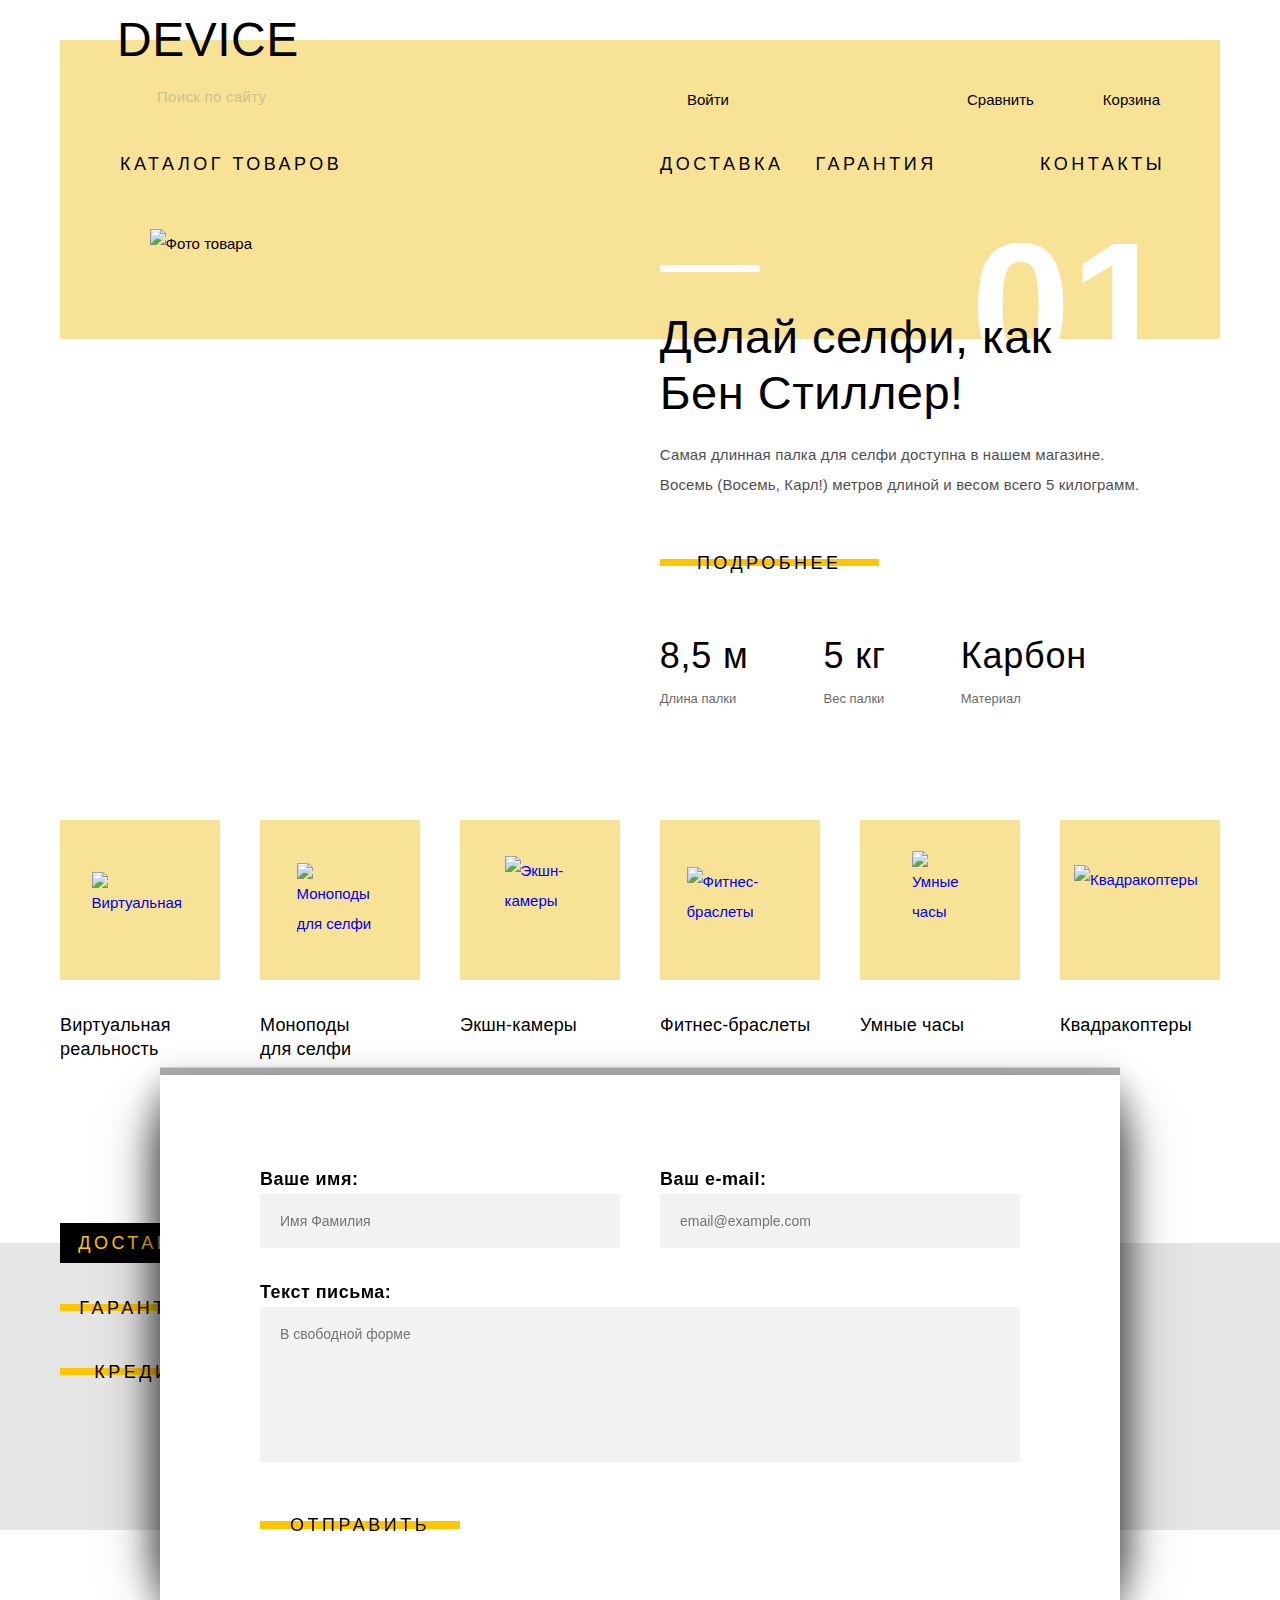
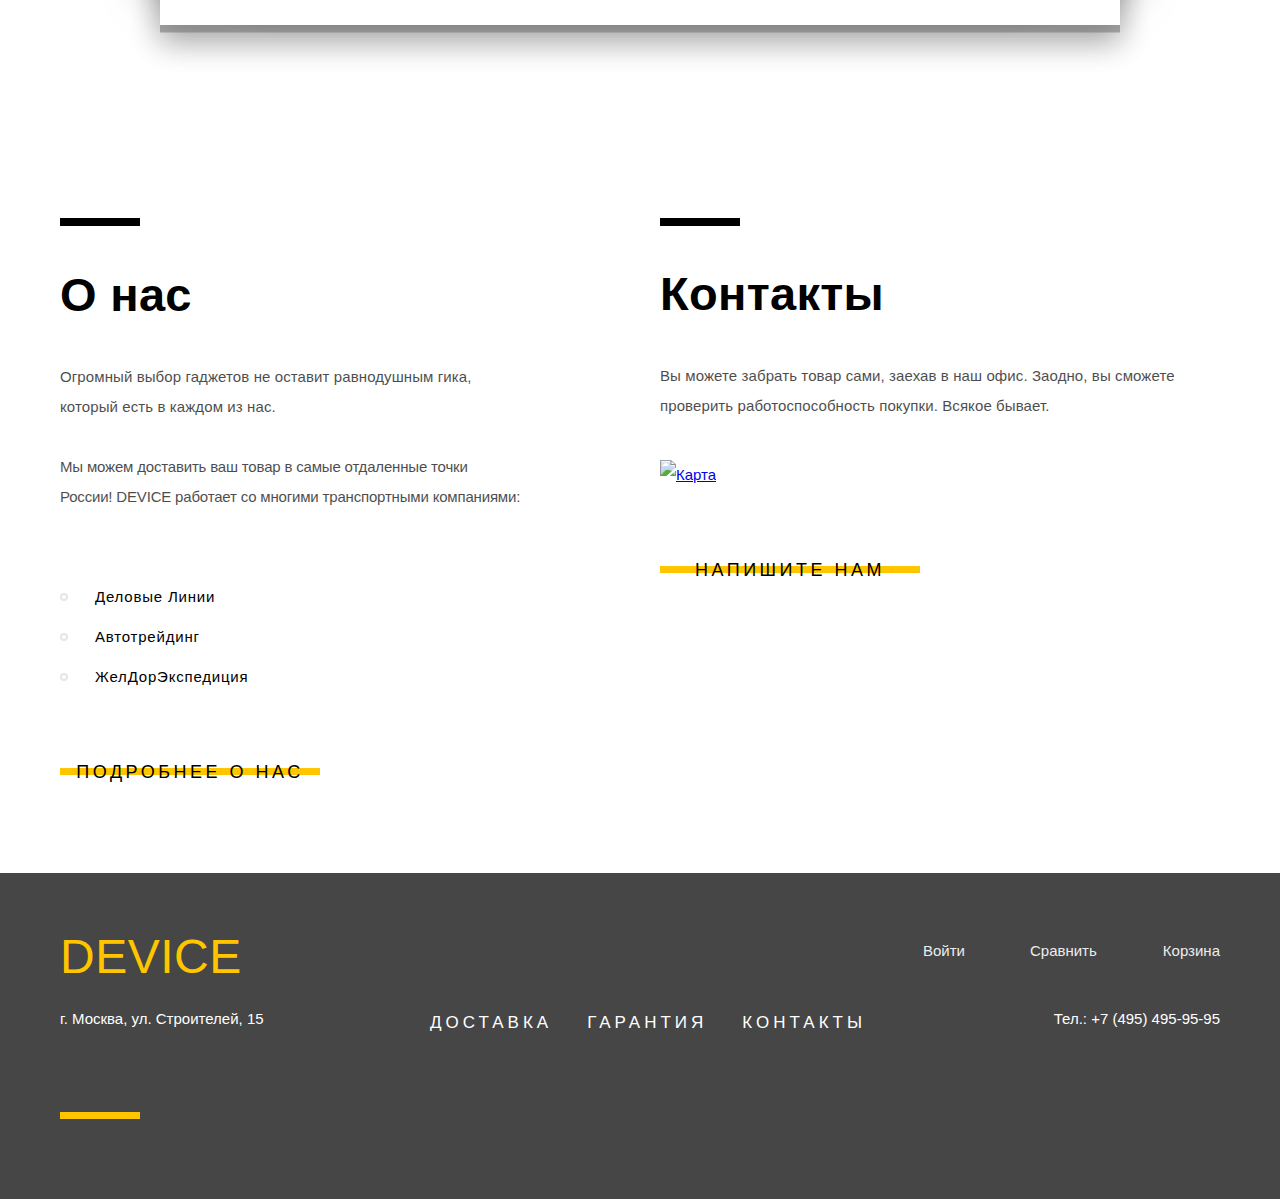
==== commit 65051674: "Внесены правки" ====
--- a/index.html
+++ b/index.html
@@ -1,355 +1,193 @@
 <!DOCTYPE html>
 <html lang="ru">
-	<head>
-		<meta charset="UTF-8">
-		<title>HTML Academy: Девайс</title>
-		<link rel="stylesheet" href="css/normalize.css">
-		<link rel="stylesheet" href="css/style.css">
-	</head>
-	<body>
-		<header class="header">
-			
-			<a href="index.html" class="header__logo">Device</a>
-			
-			<div class="header__content">
-				
-				<form action="#" method="POST" autocomplete="on" class="header__block header__form">
-					<input type="text" placeholder="Поиск по сайту" class="header__form-input">
-					<button type="submit" class="header__form-button">Найти</button>
-				</form>
-
-				<div class="header__block header__user-area">
-					
-					<div class="header__user-area-block">
-						<a href="#" class="header__user-area-link header__user-area-link--login">Войти</a>
-					</div>
-					<div class="header__user-area-block">
-						<a href="#" class="header__user-area-link header__user-area-link--compare">Сравнить</a>
-						<a href="#" class="header__user-area-link header__user-area-link--basket">Корзина</a>
-					</div>
-				</div>
-				
-				<div class="header__block header__catalog-links">
-					<a href="catalog.html" class="header__catalog-link">Каталог товаров</a>
-					<div class="header__catalog">
-						<div class="header__catalog-rows">
-							<div class="header__catalog-row">
-								<a href="#" class="header__catalog-row-link">Виртуальная реальность</a>
-								<a href="#" class="header__catalog-row-link">Моноподы для селфи</a>
-								<a href="#" class="header__catalog-row-link">Экшн-камеры</a>
-							</div>
-							<div class="header__catalog-row">
-								<a href="#" class="header__catalog-row-link">Фитнес-браслеты</a>
-								<a href="#" class="header__catalog-row-link">Умные часы</a>
-							</div>
-							<div class="header__catalog-row">
-								<a href="#" class="header__catalog-row-link">Квадракоптеры</a>
-							</div>
-						</div>
-					</div>
-				</div>
-
-				<div class="header__block header__services">
-					<div class="header__services-block">
-						<a href="#" class="header__service-link header__service-link--delivery">Доставка</a>
-						<a href="#" class="header__service-link header__service-link--garantee">Гарантия</a>
-					</div>
-					<div class="header__services-block">
-						<a href="#" class="header__service-link header__service-link--contacts">Контакты</a>
-					</div>
-				</div>
-			</div>
-		</header>
-
-		<main>
-			
-			<!-- карусель товаров -->
-			<section class="main__carousel">
-				
-				<input type="radio" name="radioButton-product" id="main__carousel-radio-first-product" class="main__carousel-radio-first-product main__carousel-radio" checked>
-				<label for="main__carousel-radio-first-product" class="main__carousel-label"></label>
-				
-				<div class="main__carousel-product main__carousel-first-product">
-					<div class="main__carousel-product-container-image">
-						<img src="img/slider-1.png" alt="Фото товара" width="384" height="486" class="main__carousel-first-product-image main__carousel-product-image">
-					</div>
-					
-					<div class="main__carousel-first-product-about-product main__carousel-about-product"> 
-						<h2 class="main__carousel-first-product-about-product-title main__carousel-about-product-title">Делай селфи, <br> как Бен Стиллер!</h2>
-						<p class="main__carousel-first-product-about-product-text main__carousel-about-product-text">
-							Самая длинная палка для селфи доступна в нашем магазине.
-							Восемь (Восемь, Карл!) метров длиной и весом всего 5 килограмм.
-						</p>
-						<a href="#" class="main__carousel-product-button page-button">Подробнее</a>
-						<div class="main__carousel-first-product-about-product-description main__carousel-about-product-description">
-							<p class="main__carousel-about-product-description-text">
-								<span class="main__carousel-first-product-about-product-value main__carousel-about-product-value">8,5 м</span>
-								<span class="main__carousel-first-product-about-product-type main__carousel-about-product-type">Длина палки</span>
-							</p>
-							<p class="main__carousel-about-product-description-text">
-								<span class="main__carousel-first-product-about-product-value main__carousel-about-product-value">5 кг</span>
-								<span class="main-carousel-first-product-about-product-type main__carousel-about-product-type">Вес палки</span>
-							</p>
-							<p class="main__carousel-about-product-description-text">
-								<span class="main__carousel-first-product-about-product-value main__carousel-about-product-value">Карбон</span>
-								<span class="main-carousel-first-product-about-product-type main__carousel-about-product-type">Материал</span>
-							</p>
-						</div>
-					</div>
-					
-				</div>
-				
-				
-				<input type="radio" name="radioButton-product" id="main-carousel-radio-second-product" class="main-carousel-radio-second-product main__carousel-radio">
-				<label for="main-carousel-radio-second-product" class="main__carousel-label"></label>
-				
-				<div class="main__carousel-product main__carousel-second-product">
-					<div class="main__carousel-product-container-image">
-						<img src="img/slider-2.png" alt="Фото товара" width="345" height="485" class="main__carousel-second-product-image main-carousel-product-image">
-					</div>
-					
-					<div class="main-carousel-second-product-about-product main__carousel-about-product"> 
-						<h2 class="main__carousel-second-product-about-product-title main__carousel-about-product-title">Худеем <br> правильно!</h2>
-						<p class="main__carousel-second-product-about-product-text main__carousel-about-product-text">
-							Мотивирующие фитнес-браслеты помогут найти в себе силы не пропускать занятия и соблюдать диету.
-						</p>
-						<a href="#" class="main__carousel-product-button page-button">Подробнее</a>
-						<div class="main__carousel-second-product-about-product-description main__carousel-about-product-description">
-							<p class="main__carousel-about-product-description-text">
-								<span class="main__carousel-second-product-about-product-value main__carousel-about-product-value">48 часов</span>
-								<span class="main__carousel-first-product-about-product-type main__carousel-about-product-type">Без подзарядки</span>
-							</p>
-						</div>
-					</div>
-					
-				</div>
-				
-				
-				<input type="radio" name="radioButton-product" id="main-carousel-radio-third-product" class="main-carousel-radio-third-product main__carousel-radio">
-				<label for="main-carousel-radio-third-product" class="main__carousel-label"></label>
-				
-				<div class="main__carousel-product main__carousel-third-product">
-					<div class="main__carousel-product-container-image">
-						<img src="img/slider-3.png" alt="Фото товара" width="440" height="576" class="main__carousel-third-product-image main-carousel-product-image">
-					</div>
-					
-					<div class="main__carousel-third-product-about-product main__carousel-about-product"> 
-						<h2 class="main__carousel-third-product-about-product-title main__carousel-about-product-title">Порхает как бабочка,<br> жалит как пчела!</h2>
-						<p class="main__carousel-first-product-about-product-text main__carousel-about-product-text">
-							Этот обычный, на первый взгляд, квадрокоптер оснащен мощным лазером, замаскированным под стандартную камеру.
-						</p>
-						<a href="#" class="main__carousel-product-button page-button">Подробнее</a>
-						<div class="main__carousel-third-product-about-product-description main__carousel-about-product-description">
-							<p class="main__carousel-about-product-description-text">
-								<span class="main__carousel-third-product-about-product-value main__carousel-about-product-value">800 м</span>
-								<span class="main__carousel-first-product-about-product-type main__carousel-about-product-type">Дальность полета</span>
-							</p>
-							<p class="main__carousel-about-product-description-text">
-								<span class="main__carousel-third-product-about-product-value main__carousel-about-product-value">50 м</span>
-								<span class="main__carousel-first-product-about-product-type main__carousel-about-product-type">Радиус поражения</span>
-							</p>
-						</div>
-					</div>
-					
-				</div>
-				
-			</section>
-			
-			<!-- ссылки на разделы каталога -->
-			<section class="main__features">
-				<div class="main__features-items">
-					<a href="#" class="main__features-item">
-						<div class="main__features-item-background">
-							<img src="img/popular-1.svg" alt="Виртуальная реальность" width="160" height="160" class="main__features-item-image main__features-item-image--virtual">
-						</div>
-						<div class="main__features-item-overlay"></div>
-						<span class="main__features-item-value">Виртуальная реальность</span>
-					</a>
-					<a href="#" class="main__features-item">
-						<div class="main__features-item-background">
-							<img src="img/popular-2.svg" alt="Моноподы для селфи" width="160" height="160" class="main__features-item-image main__features-item-image--selfie">
-						</div>
-						<div class="main__features-item-overlay"></div>
-						<span class="main__features-item-value">Моноподы <br> для селфи</span>
-					</a>
-					<a href="#" class="main__features-item">
-						<div class="main__features-item-background">
-							<img src="img/popular-3.svg" alt="Экшн-камеры" width="160" height="160" class="main__features-item-image main__features-item-image--camera">
-						</div>
-						<div class="main__features-item-overlay"></div>
-						<span class="main__features-item-value">Экшн-камеры</span>
-					</a>
-					<a href="#" class="main__features-item">
-						<div class="main__features-item-background">
-							<img src="img/popular-4.svg" alt="Фитнес-браслеты" width="160" height="160" class="main__features-item-image main__features-item-image--fitness">
-						</div>
-						<div class="main__features-item-overlay"></div>
-						<span class="main__features-item-value">Фитнес-браслеты</span>
-					</a>
-					<a href="#" class="main__features-item">
-						<div class="main__features-item-background">
-							<img src="img/popular-5.svg" alt="Умные часы" width="160" height="160" class="main__features-item-image main__features-item-image--clock">
-						</div>
-						<div class="main__features-item-overlay"></div>
-						<span class="main__features-item-value">Умные часы</span>
-					</a>
-					<a href="#" class="main__features-item">
-						<div class="main__features-item-background">
-							<img src="img/popular-6.svg" alt="Квадракоптеры" width="160" height="160" class="main__features-item-image main__features-item-image--quadrocopter">
-						</div>
-						<div class="main__features-item-overlay"></div>
-						<span class="main__features-item-value">Квадракоптеры</span>
-					</a>
-				</div>
-			</section>
-			
-			<!-- карусель рекламы -->
-			<section class="main__we-gray-background">
-				
-				<div class="main__we">
-
-					<div class="main__we-items">
-
-						<input type="radio" name="radioButton" id="main__we-list-first" class="main__we-item-list-radio" checked>
-						<label for="main__we-list-first" class="main__we-item-list-button page-button">Доставка</label>
-
-						<div class="main__we-item-list-first main__we-item-list">
-							<h2 class="main__we-item-list-first-title main__we-item-list-title">Доставка</h2>
-							<p class="main__we-item-list-first-text main__we-item-list-text">
-								Мы с удовольствием доставим ваш товар прямо к вашему подъезду совершенно бесплатно! Ведь мы неплохо заработаем, поднимая его на ваш этаж.
-							</p>
-						</div>
-
-						<input type="radio" name="radioButton" id="main__we-list-second" class="main__we-item-list-radio">
-						<label for="main__we-list-second" class="main__we-item-list-button page-button">Гарантия</label>
-
-						<div class="main__we-item-list-second main__we-item-list">
-							<h2 class="main__we-item-list-second-title main__we-item-list-title">Гарантия</h2>
-							<p class="main__we-item-list-second-text main__we-item-list-text">
-								Если из-за возгарания купленного у нас товара у вас сгорит дом — не переживайте, мы выдадим вам новый. <br> Товар, не дом, конечно же.
-							</p>
-						</div>
-
-						<input type="radio" name="radioButton" id="main__we-list-third" class="main__we-item-list-radio">
-						<label for="main__we-list-third" class="main__we-item-list-button page-button">Кредит</label>
-
-						<div class="main__we-item-list-third main__we-item-list">
-							<h2 class="main__we-item-list-third-title main__we-item-list-title">Контакты</h2>
-							<p class="main__we-item-list-third-text main__we-item-list-text">
-								Залезть в долговую яму стало проще! Кредитные консультанты подберут для вас наиболее выгодные условия кредита. <br> Выгодные для нашего банка, разумеется.
-							</p>
-						</div>
-
-					</div>
-
-				</div>
-			
-			</section>
-			
-			<!-- ссылки на логотипы партнёров -->
-			<section class="main__supports">
-				<div class="main__supports-list">
-					<a href="#" class="main__supports-list-item">
-						<img src="img/logo-1.jpg copy.png" width="260" height="100" alt="dji" class="main__supports-list-item-image">
-					</a>
-					<a href="#" class="main__supports-list-item">
-						<img src="img/logo-3.jpg copy-1.png" width="260" height="100" alt="SP Gadjets" class="main__supports-list-item-image">
-					</a>
-					<a href="#" class="main__supports-list-item">
-						<img src="img/logo-3.jpg copy.png" width="260" height="100" alt="Go PRO" class="main__supports-list-item-image">
-					</a>
-					<a href="#" class="main__supports-list-item">
-						<img src="img/logo-4.jpg copy.png" width="260" height="100" alt="VIVE" class="main__supports-list-item-image">
-					</a>
-				</div>
-			</section>
-			
-			<!-- блок с контактами и номером, адресом с картой -->
-			<section class="main__about-us-and-contacts-us">
-				<div class="main__about-us">
-					<div class="main__about-us-black-line"></div>
-					<h2 class="main__about-us-title">О нас</h2>
-					<p class="main__about-us-text">
-						Огромный выбор гаджетов не оставит равнодушным гика, который есть в каждом из нас.
-					</p>
-					<p class="main__about-us-text">
-						Мы можем доставить ваш товар в самые отдаленные точки России! DEVICE работает со многими транспортными компаниями:
-					</p>
-					<ul class="main__about-us-list">
-						<li class="main__about-us-list-item">Деловый Линии</li>
-						<li class="main__about-us-list-item">Авторейдеринг</li>
-						<li class="main__about-us-list-item">ЖелДор Экспедиция</li>
-					</ul>
-					<a href="#" class="main__about-us-and-contacts-us-button page-button">Подробнее о нас</a>
-				</div>
-				<div class="main__contacts-us">
-					<div class="main__contacts-us-black-line"></div>
-					<h2 class="main__contacts-us-title">Контакты</h2>
-					<p class="main__contacts-us-text">
-						Вы можете забрать товар сами, заехав в наш офис. Заодно, вы сможете проверить работоспособность покупки. Всякое бывает.
-					</p>
-					<a href="#" class="main__contacts-us-map"><img src="img/map.png" alt="Карта" width="560" height="222" class="main__contacts-us-map-image"></a>
-					<a href="#" class="main__about-us-and-contacts-us-button page-button">Напишите нам</a>
-				</div>
-			</section>
-		</main>
-
-		<footer class="footer">
-			<div class="footer__wrapper">
-				<div class="footer__logo">
-					<a href="#" class="footer__logo-link">Device</a>
-				</div>
-				<div class="footer__user">
-					<div class="footer__user-block">
-						<a href="#" class="footer__user-link footer__user-link--login">Войти</a>
-					</div>
-					<div class="footer__user-block">
-						<a href="#" class="footer__user-link footer__user-link--compare">Сравнить</a>
-						<a href="#" class="footer__user-link footer__user-link--basket">Корзина</a>
-					</div>
-				</div>
-				<span class="footer__address">г. Москва, ул. Строителей, 15</span>
-				<div class="footer__menu">
-					<a href="#" class="footer__menu-link">Доставка</a>
-					<a href="#" class="footer__menu-link">Гарантия</a>
-					<a href="#" class="footer__menu-link">Контакты</a>
-				</div>
-				<span class="footer__phone">Тел.: +7 (495) 495-95-95</span>
-				<div class="footer__yellow-block"></div>
-				<div class="footer__social-network">
-					<div class="footer__social-network-list">
-						<a href="#" class="footer__social-network-list-item-link footer__social-network-list-item-link--facebook">Facebook</a>
-						<a href="#" class="footer__social-network-list-item-link footer__social-network-list-item-link--instagramm">Instagram</a>
-						<a href="#" class="footer__social-network-list-item-link footer__social-network-list-item-link--twitter">Twitter</a>
-					</div>
-				</div>
-				<a href="#" class="footer__social-network-link--htmlacademy">HTML Academy</a>
-			</div>
-		</footer>
-	</body>
+<head>
+<meta charset="UTF-8">
+<meta name="format-detection" content="telephone=no">
+<title>Device | Главная</title>
+<link rel="stylesheet" href="css/normalize.css">
+<link rel="stylesheet" href="css/style.css">
+</head>
+<body>
+<header class="header"> <a class="header__logo">Device</a>
+  <div class="header__content">
+    <form action="#" method="POST" autocomplete="on" class="header__form">
+      <input type="search" placeholder="Поиск по сайту" class="header__form-input">
+      <button type="submit" class="header__form-button">Найти</button>
+    </form>
+    <div class="header__user-area">
+      <div class="header__user-area-block"> <a href="#" class="header__user-area-link header__user-area-link--login">Войти</a> </div>
+      <div class="header__user-area-block"> <a href="#" class="header__user-area-link header__user-area-link--compare">Сравнить</a> <a href="#" class="header__user-area-link header__user-area-link--basket">Корзина</a> </div>
+    </div>
+    <div class="header__block header__catalog-links"> <a href="catalog.html" class="header__catalog-link">Каталог товаров</a>
+      <div class="header__catalog">
+        <div class="header__catalog-rows">
+          <div class="header__catalog-row"> <a href="#" class="header__catalog-row-link">Виртуальная реальность</a> <a href="#" class="header__catalog-row-link">Моноподы для селфи</a> <a href="#" class="header__catalog-row-link">Экшн-камеры</a> </div>
+          <div class="header__catalog-row"> <a href="#" class="header__catalog-row-link">Фитнес-браслеты</a> <a href="#" class="header__catalog-row-link">Умные часы</a> </div>
+          <div class="header__catalog-row"> <a href="#" class="header__catalog-row-link">Квадракоптеры</a> </div>
+        </div>
+      </div>
+    </div>
+    <div class="header__services">
+      <div class="header__services-block"> <a href="#" class="header__service-link header__service-link--delivery">Доставка</a> <a href="#" class="header__service-link header__service-link--garantee">Гарантия</a> </div>
+      <div class="header__services-block"> <a href="#" class="header__service-link header__service-link--contacts">Контакты</a> </div>
+    </div>
+  </div>
+</header>
+<main>
+  <section class="main__carousel">
+    <input type="radio" name="radioButton-product" id="main__carousel-radio-first-product" class="main__carousel-radio-first-product main__carousel-radio" checked>
+    <label for="main__carousel-radio-first-product" class="main__carousel-label"></label>
+    <div class="main__carousel-product main__carousel-first-product">
+      <div class="main__carousel-product-container-image"> <img src="img/slider-1.png" alt="Фото товара" width="384" height="486" class="main__carousel-first-product-image main__carousel-product-image"> </div>
+      <div class="main__carousel-first-product-about-product main__carousel-about-product">
+        <h2 class="main__carousel-first-product-about-product-title main__carousel-about-product-title">Делай селфи, как Бен Стиллер!</h2>
+        <p class="main__carousel-first-product-about-product-text main__carousel-about-product-text"> Самая длинная палка для селфи доступна в нашем магазине. Восемь (Восемь, Карл!) метров длиной и весом всего 5 килограмм. </p>
+        <a href="#" class="main__carousel-product-button page-button">Подробнее</a>
+        <div class="main__carousel-first-product-about-product-description main__carousel-about-product-description">
+          <p class="main__carousel-about-product-description-text"> <span class="main__carousel-first-product-about-product-value main__carousel-about-product-value">8,5 м</span> <span class="main__carousel-first-product-about-product-type main__carousel-about-product-type">Длина палки</span> </p>
+          <p class="main__carousel-about-product-description-text"> <span class="main__carousel-first-product-about-product-value main__carousel-about-product-value">5 кг</span> <span class="main-carousel-first-product-about-product-type main__carousel-about-product-type">Вес палки</span> </p>
+          <p class="main__carousel-about-product-description-text"> <span class="main__carousel-first-product-about-product-value main__carousel-about-product-value">Карбон</span> <span class="main-carousel-first-product-about-product-type main__carousel-about-product-type">Материал</span> </p>
+        </div>
+      </div>
+    </div>
+    <input type="radio" name="radioButton-product" id="main-carousel-radio-second-product" class="main-carousel-radio-second-product main__carousel-radio">
+    <label for="main-carousel-radio-second-product" class="main__carousel-label"></label>
+    <div class="main__carousel-product main__carousel-second-product">
+      <div class="main__carousel-product-container-image"> <img src="img/slider-2.png" alt="Фото товара" width="345" height="485" class="main__carousel-second-product-image main-carousel-product-image"> </div>
+      <div class="main-carousel-second-product-about-product main__carousel-about-product">
+        <h2 class="main__carousel-second-product-about-product-title main__carousel-about-product-title">Худеем правильно!</h2>
+        <p class="main__carousel-second-product-about-product-text main__carousel-about-product-text"> Мотивирующие фитнес-браслеты помогут найти в себе силы не пропускать занятия и соблюдать диету. </p>
+        <a href="#" class="main__carousel-product-button page-button">Подробнее</a>
+        <div class="main__carousel-second-product-about-product-description main__carousel-about-product-description">
+          <p class="main__carousel-about-product-description-text"> <span class="main__carousel-second-product-about-product-value main__carousel-about-product-value">48 часов</span> <span class="main__carousel-first-product-about-product-type main__carousel-about-product-type">Без подзарядки</span> </p>
+        </div>
+      </div>
+    </div>
+    <input type="radio" name="radioButton-product" id="main-carousel-radio-third-product" class="main-carousel-radio-third-product main__carousel-radio">
+    <label for="main-carousel-radio-third-product" class="main__carousel-label"></label>
+    <div class="main__carousel-product main__carousel-third-product">
+      <div class="main__carousel-product-container-image"> <img src="img/slider-3.png" alt="Фото товара" width="440" height="576" class="main__carousel-third-product-image main-carousel-product-image"> </div>
+      <div class="main__carousel-third-product-about-product main__carousel-about-product">
+        <h2 class="main__carousel-third-product-about-product-title main__carousel-about-product-title">Порхает как бабочка, жалит как пчела!</h2>
+        <p class="main__carousel-third-product-about-product-text main__carousel-about-product-text"> Этот обычный, на первый взгляд, квадрокоптер оснащен мощным лазером, замаскированным под стандартную камеру. </p>
+        <a href="#" class="main__carousel-product-button page-button">Подробнее</a>
+        <div class="main__carousel-third-product-about-product-description main__carousel-about-product-description">
+          <p class="main__carousel-about-product-description-text"> <span class="main__carousel-third-product-about-product-value main__carousel-about-product-value">800 м</span> <span class="main__carousel-third-product-about-product-type main__carousel-about-product-type">Дальность полета</span> </p>
+          <p class="main__carousel-about-product-description-text main__carousel-third-active"> <span class="main__carousel-third-product-about-product-value main__carousel-about-product-value">50 м</span> <span class="main__carousel-third-product-about-product-type main__carousel-about-product-type">Радиус поражения</span> </p>
+        </div>
+      </div>
+    </div>
+  </section>
+  <section class="main__features">
+    <h2 class="visually-hidden">Разделы каталога</h2>
+    <div class="main__features-items"> <a href="catalog.html" class="main__features-item">
+      <div class="main__features-item-background"> <img src="img/popular-1.svg" alt="Виртуальная реальность" width="160" height="160" class="main__features-item-image main__features-item-image--virtual"> </div>
+      <div class="main__features-item-overlay"></div>
+      <span class="main__features-item-value">Виртуальная реальность</span> </a> <a href="catalog.html" class="main__features-item">
+      <div class="main__features-item-background"> <img src="img/popular-2.svg" alt="Моноподы для селфи" width="160" height="160" class="main__features-item-image main__features-item-image--selfie"> </div>
+      <div class="main__features-item-overlay"></div>
+      <span class="main__features-item-value">Моноподы для селфи</span> </a> <a href="catalog.html" class="main__features-item">
+      <div class="main__features-item-background"> <img src="img/popular-3.svg" alt="Экшн-камеры" width="160" height="160" class="main__features-item-image main__features-item-image--camera"> </div>
+      <div class="main__features-item-overlay"></div>
+      <span class="main__features-item-value">Экшн-камеры</span> </a> <a href="catalog.html" class="main__features-item">
+      <div class="main__features-item-background"> <img src="img/popular-4.svg" alt="Фитнес-браслеты" width="160" height="160" class="main__features-item-image main__features-item-image--fitness"> </div>
+      <div class="main__features-item-overlay"></div>
+      <span class="main__features-item-value">Фитнес-браслеты</span> </a> <a href="catalog.html" class="main__features-item">
+      <div class="main__features-item-background"> <img src="img/popular-5.svg" alt="Умные часы" width="160" height="160" class="main__features-item-image main__features-item-image--clock"> </div>
+      <div class="main__features-item-overlay"></div>
+      <span class="main__features-item-value">Умные часы</span> </a> <a href="catalog.html" class="main__features-item">
+      <div class="main__features-item-background"> <img src="img/popular-6.svg" alt="Квадракоптеры" width="160" height="160" class="main__features-item-image main__features-item-image--quadrocopter"> </div>
+      <div class="main__features-item-overlay"></div>
+      <span class="main__features-item-value">Квадракоптеры</span> </a> </div>
+  </section>
+  <section class="main__we-gray-background">
+    <div class="main__we">
+      <div class="main__we-items">
+        <input type="radio" name="radioButton" id="main__we-list-first" class="main__we-item-list-radio" checked>
+        <label for="main__we-list-first" class="main__we-item-list-button page-button">Доставка</label>
+        <div class="main__we-item-list-first main__we-item-list">
+          <h2 class="main__we-item-list-first-title main__we-item-list-title">Доставка</h2>
+          <p class="main__we-item-list-first-text main__we-item-list-text"> Мы с удовольствием доставим ваш товар прямо к вашему подъезду совершенно бесплатно! Ведь мы неплохо заработаем, поднимая его на ваш этаж. </p>
+        </div>
+        <input type="radio" name="radioButton" id="main__we-list-second" class="main__we-item-list-radio">
+        <label for="main__we-list-second" class="main__we-item-list-button page-button">Гарантия</label>
+        <div class="main__we-item-list-second main__we-item-list">
+          <h2 class="main__we-item-list-second-title main__we-item-list-title">Гарантия</h2>
+          <p class="main__we-item-list-second-text main__we-item-list-text"> Если из-за возгарания купленного у нас товара у вас сгорит дом — не переживайте, мы выдадим вам новый. <br>
+            Товар, не дом, конечно же. </p>
+        </div>
+        <input type="radio" name="radioButton" id="main__we-list-third" class="main__we-item-list-radio">
+        <label for="main__we-list-third" class="main__we-item-list-button page-button">Кредит</label>
+        <div class="main__we-item-list-third main__we-item-list">
+          <h2 class="main__we-item-list-third-title main__we-item-list-title">Кредит</h2>
+          <p class="main__we-item-list-third-text main__we-item-list-text"> Залезть в долговую яму стало проще! Кредитные консультанты подберут для вас наиболее выгодные условия кредита. Выгодные для нашего банка, разумеется. </p>
+        </div>
+      </div>
+    </div>
+  </section>
+  <section class="main__supports">
+    <h2 class="visually-hidden">Наши партнёры</h2>
+    <div class="main__supports-list"> <a href="#" class="main__supports-list-item"> <img src="img/logo-1.jpg_copy.png" width="260" height="100" alt="dji" class="main__supports-list-item-image"> </a> <a href="#" class="main__supports-list-item"> <img src="img/logo-3.jpg_copy-1.png" width="260" height="100" alt="SP Gadjets" class="main__supports-list-item-image"> </a> <a href="#" class="main__supports-list-item"> <img src="img/logo-3.jpg_copy.png" width="260" height="100" alt="Go PRO" class="main__supports-list-item-image"> </a> <a href="#" class="main__supports-list-item"> <img src="img/logo-4.jpg_copy.png" width="260" height="100" alt="VIVE" class="main__supports-list-item-image"> </a> </div>
+  </section>
+  <section class="main__about-us-and-contacts-us">
+    <div class="main__about-us">
+      <div class="main__about-us-black-line"></div>
+      <h2 class="main__about-us-title">О нас</h2>
+      <p class="main__about-us-text main__about-us-text-first"> Огромный выбор гаджетов не оставит равнодушным гика, который есть в каждом из нас. </p>
+      <p class="main__about-us-text main__about-us-text-second"> Мы можем доставить ваш товар в самые отдаленные точки <br>
+        России! DEVICE работает со многими транспортными компаниями: </p>
+      <ul class="main__about-us-list">
+        <li class="main__about-us-list-item">Деловые Линии</li>
+        <li class="main__about-us-list-item">Автотрейдинг</li>
+        <li class="main__about-us-list-item">ЖелДорЭкспедиция</li>
+      </ul>
+      <a href="#" id="main__about-us-and-contacts-us-button" class="main__about-us-and-contacts-us-button page-button">Подробнее о нас</a> </div>
+    <div class="main__contacts-us">
+      <div class="main__contacts-us-black-line"></div>
+      <h2 class="main__contacts-us-title">Контакты</h2>
+      <p class="main__contacts-us-text"> Вы можете забрать товар сами, заехав в наш офис. Заодно, вы сможете проверить работоспособность покупки. Всякое бывает. </p>
+      <a href="#" id="main__contacts-us-map" class="main__contacts-us-map"><img src="img/map.png" alt="Карта" width="560" height="222" class="main__contacts-us-map-image"></a> <a href="#" id="main__contacts-us-button" class="main__about-us-and-contacts-us-button page-button">Напишите нам</a> </div>
+  </section>
+</main>
+<footer class="footer">
+  <div class="footer__wrapper">
+    <div class="footer__logo"> <a class="footer__logo-link">Device</a> </div>
+    <div class="footer__user">
+      <div class="footer__user-block"> <a href="#" class="footer__user-link footer__user-link--login">Войти</a> </div>
+      <div class="footer__user-block"> <a href="#" class="footer__user-link footer__user-link--compare">Сравнить</a> <a href="#" class="footer__user-link footer__user-link--basket">Корзина</a> </div>
+    </div>
+    <span class="footer__address">г. Москва, ул. Строителей, 15</span>
+    <div class="footer__menu"> <a href="#" class="footer__menu-link">Доставка</a> <a href="#" class="footer__menu-link">Гарантия</a> <a href="#" class="footer__menu-link">Контакты</a> </div>
+    <span class="footer__phone">Тел.: +7 (495) 495-95-95</span>
+    <div class="footer__yellow-block"></div>
+    <div class="footer__social-network">
+      <div class="footer__social-network-list"> <a href="#" class="footer__social-network-list-item-link footer__social-network-list-item-link--facebook">Facebook</a> <a href="#" class="footer__social-network-list-item-link footer__social-network-list-item-link--instagramm">Instagram</a> <a href="#" class="footer__social-network-list-item-link footer__social-network-list-item-link--twitter">Twitter</a> </div>
+    </div>
+    <a href="https://htmlacademy.ru/intensive/htmlcss" class="footer__social-network-link--htmlacademy">HTML Academy</a> </div>
+</footer>
+<div class="modal-window-map" id="modal-window-map">
+  <iframe class="modal-window-map-iframe" src="https://yandex.ru/map-widget/v1/?um=constructor%3Ac834a807aa6abf7fdf0b98f74200a4bbe7c36eab07c5056a36aad57a6487f473&amp;source=constructor" width="960" height="565"></iframe>
+  <span class="modal-window-map-close" id="modal-window-map-close">Закрыть</span>
+</div>
+<div class="modal-window-write" id="modal-window-write">
+  <form action="#" method="post" autocomplete="on" class="modal-window-write-form">
+    <div class="modal-window-write-form-name-and-email">
+      <div class="modal-window-write-form-container">
+        <label for="name" class="modal-window-write-form-label">Ваше имя:</label>
+        <input type="text" name="name" id="name" placeholder="Имя Фамилия" class="modal-window-write-form-input">
+      </div>
+      <div class="modal-window-write-form-container">
+        <label for="email" class="modal-window-write-form-label">Ваш e-mail:</label>
+        <input type="email" name="email" id="email" placeholder="email@example.com" class="modal-window-write-form-input">
+      </div>
+    </div>
+    <div class="modal-window-write-form-many-text-for-us">
+      <label for="letter" class="modal-window-write-form-label">Текст письма:</label>
+      <textarea name="letter" placeholder="В свободной форме" id="letter" class="modal-window-write-form-textarea"></textarea>
+    </div>
+    <a href="#" class="modal-window-write-form-button page-button">Отправить</a>
+  </form>
+  <span id="modal-window-write-close" class="modal-window-write-close">Закрыть</span> </div>
+<script src="js/main.js"></script>
+</body>
 </html>
-
-
-<!-- модальный блок с картой -->
-<div class="modal-window-map">
-	<!-- здесь будет карта -->
-	
-	<span class="modal-window-map-close close">X</span>
-</div>
-
-
-<!-- модальный блок обратной связи -->	
-<div class="modal-window-write">
-	<form action="#" method="post" autocomplete="on" class="modal-window-write-form">
-		<label for="name" class="modal-window-write-form-label">Ваше имя:</label>
-		<input type="text" name="name" id="name" placeholder="Имя Фамилия" class="modal-window-write-form-input">
-
-		<label for="email" class="modal-window-write-form-label">Ваш e-mail:</label>
-		<input type="email" name="email" id="email" placeholder="email@example.com" class="modal-window-write-form-input">
-
-		<label for="letter" class="modal-window-write-form-label">Текст письма:</label>
-		<textarea name="letter" id="letter" class="modal-window-write-form-textarea"></textarea>
-	</form>
-	
-	<span class="modal-window-map-close close">X</span>
-</div>
--- a/css/style.css
+++ b/css/style.css
@@ -1,419 +1,398 @@
 @font-face {
 	font-family: "Gilroy ExtraBold";
-	src: url(../fonts/gilroyextrabold.woff) format("woff"),
-		 url(../fonts/gilroyextrabold.woff2) format("woff2");
-}
-
+	src: url("../fonts/gilroyextrabold.woff") format("woff"),  
+		 url("../fonts/gilroyextrabold.woff2") format("woff2");
+}
 @font-face {
 	font-family: "Gilroy Light";
-	src: url(../fonts/gilroylight.woff) format("woff"),
-		 url(../fonts/gilroylight.woff2) format("woff2");
-}
-
+	src: url("../fonts/gilroylight.woff") format("woff"),  
+		 url("../fonts/gilroylight.woff2") format("woff2");
+}
 @font-face {
 	font-family: "OpenSans";
-	src: url(../fonts/opensans.woff) format("woff"),
-		 url(../fonts/opensans.woff2) format("woff2");
-}
-
+	src: url("../fonts/opensans.woff") format("woff"),  
+		 url("../fonts/opensans.woff2") format("woff2");
+}
 @font-face {
 	font-family: "OpenSans Light";
-	src: url(../fonts/opensanslight.woff) format("woff"),
-		 url(../fonts/opensanslight.woff2) format("woff2");
+	src: url("../fonts/opensanslight.woff") format("woff"),  
+		 url("../fonts/opensanslight.woff2") format("woff2");
 }
 
-/* CSS Document */
-
-html { 
-	box-sizing: border-box; 
-}
-
-*, *::before, *::after { 
-	box-sizing: inherit; 
-}
-
+html {
+	-webkit-box-sizing: border-box;
+	-o-box-sizing: border-box;
+	-moz-box-sizing: border-box;
+	box-sizing: border-box;
+}
+*, *::before, *::after {
+	-webkit-box-sizing: inherit;
+	-o-box-sizing: inherit;
+	-moz-box-sizing: inherit;
+	box-sizing: inherit;
+}
 body {
 	margin: 0;
 	padding: 0;
-	
 	color: #000000;
 	font-size: 15px;
 	line-height: 30px;
 	font-family: "OpenSans Light", "Arial", "Helvetica", sans-serif;
 }
-
+.visually-hidden {
+	font-size: 0;
+	position: absolute;
+}
 .page-button {
+	display: block;
 	color: #000000;
 	font-size: 18px;
 	font-family: "Gilroy ExtraBold", "Arial", "Helvetica", sans-serif;
 	text-transform: uppercase;
 	text-decoration: none;
-	letter-spacing: 4px;
+	letter-spacing: 3.5px;
 	line-height: 40px;
-	
 	position: relative;
-	
 	z-index: 0;
-	
-	display: block;
-	
 	width: 200px;
 	height: 50px;
-	
-	align-items: center;
 	text-align: center;
-	
 	cursor: pointer;
 }
-
 .page-button::before {
 	content: "";
-	
-	display: block;
-	
-	position: absolute;
-	
-	top: 16px;
-	
+	display: block;
+	position: absolute;
+	top: 32%;
 	z-index: -1;
-	
-	width: 195px;
-	height: 7px;
-	
+	width: 200px;
+	height: 7.85px;
 	background-color: #ffc600;
-}
-
+	-webkit-transition: all 100ms;
+	-o-transition: all 100ms;
+	-moz-transition: all 100ms;
+	transition: all 100ms;
+}
 .page-button:hover::before {
 	content: "";
-	
-	display: block;
-	
-	position: absolute;
-	
+	display: block;
+	position: absolute;
 	top: 0;
-	
-	width: 195px;
+	width: 200px;
 	height: 40px;
-	
 	background-color: #ffc600;
 }
-
-.page-button:focus {
+.page-button:active {
 	color: #5F5F5F;
 }
-
-.page-link {
-	color: #000000;
-	text-decoration: none;
-	
-	opacity: 0.6;
-}
-
-.page-link:hover {
-	opacity: 1;
-}
-
-.page-link:focus {
-	opacity: 0.3;
-}
-
 /* header */
 
 header {
+	position: relative;
 	width: 1160px;
-	
-	padding-top: 34px;
-	padding-bottom: 49px;
+	padding-top: 32px;
+	padding-bottom: 46px;
 	margin: 0 auto;
-	margin-top: 41px;
-	
+	margin-top: 40px;
 	background-color: #f7e296;
 }
-
 .header__logo {
 	position: absolute;
-	
-	top: 17px;
-	left: 197px;
-	
+	top: -24px;
+	left: 57px;
 	color: #000000;
 	letter-spacing: 0.5px;
 	font-size: 48px;
+	font-weight: 500;
 	font-family: "Gilroy ExtraBold", "Arial", "Helvetica", sans-serif;
 	text-transform: uppercase;
 	text-decoration: none;
-	line-height: 48px;
-}
-
+	line-height: 47px;
+	-webkit-transition: opacity 100ms;
+	-o-transition: opacity 100ms;
+	-moz-transition: opacity 100ms;
+	transition: opacity 100ms;
+}
 .header__logo:hover {
-	opacity: 0.6;
-}
-
-.header__logo:focus {
+	-webkit-opacity: 0.6;
+	-o-opacity: 0.6;
+	-moz-opacity: 0.6;
+	opacity: 0.6;
+}
+.header__logo:active {
+	-webkit-opacity: 0.3;
+	-o-opacity: 0.3;
+	-moz-opacity: 0.3;
 	opacity: 0.3;
 }
-
 .header__content {
-	display: flex;
-	
+	display: -webkit-box;
+  	display: -ms-flexbox;
+  	display: -webkit-flex;
+	display: flex;
 	flex-wrap: wrap;
 	justify-content: space-between;
 	align-items: baseline;
-	
 	padding-right: 60px;
 	padding-left: 60px;
 }
-
-.header__block {
-	width: 50%;
-}
-
 .header__form-input, .header__form-button {
 	color: #000000;
 	font-size: 15px;
 	font-family: "OpenSans Light", "Arial", "Helvetica", sans-serif;
 	line-height: 30px;
-}
-
+	font-weight: 400;
+	letter-spacing: 0.3px;
+}
 .header__form {
+	display: -webkit-box;
+  	display: -ms-flexbox;
+  	display: -webkit-flex;
 	display: flex;
 	align-items: center;
-	
-	margin-bottom: 25px;
-}
-
+	padding-top: 1px;
+	margin-left: 21px;
+	margin-bottom: 12px;
+}
 .header__form::before {
 	content: "";
-	
 	display: inline-block;
-	
-	width: 37px;
+	vertical-align: center;
+	position: relative;
+	left: -18px;
+	top: 1px;
+	width: 16px;
 	height: 16px;
-	
-	background: url(../img/search.svg) no-repeat bottom left;
-}
-
+	background: url("../img/search.svg") no-repeat;
+}
 .header__form-input {
 	width: 355px;
 	height: 47px;
-	
+	margin-left: -38px;
+	padding-left: 38px;
+	-webkit-opacity: 0.3;
+	-o-opacity: 0.3;
+	-moz-opacity: 0.3;
 	opacity: 0.3;
 	border: none;
+	border-top: 2px solid transparent;
+	border-bottom: 2px solid transparent;
 	background: none;
-	
 	outline: transparent 0;
-}
-
+	-webkit-transition: border 100ms;
+	-o-transition: border 100ms;
+	-moz-transition: border 100ms;
+	transition: border 100ms;
+}
 .header__form-button {
 	display: none;
-	
 	width: 85px;
 	height: 47px;
-	
 	color: #000000;
-	
 	background: none;
 	border: 2px solid #000000;
 	outline: transparent 0;
-}
-
+	-webkit-transition: border 100ms, color 100ms, opacity 100ms;
+	-o-transition: border 100ms, color 100ms, opacity 100ms;
+	-moz-transition: border 100ms, color 100ms, opacity 100ms;
+	transition: border 100ms, color 100ms, opacity 100ms;
+}
 .header__form-input:hover {
-	opacity: 0.6;
-}
-
-.header__form-input:focus {
+	-webkit-opacity: 0.6;
+	-o-opacity: 0.6;
+	-moz-opacity: 0.6;
+	opacity: 0.6;
+}
+.header__form-input:focus-within {
+	border-bottom: 2px solid #000000;
+	-webkit-opacity: 1;
+	-o-opacity: 1;
+	-moz-opacity: 1;
 	opacity: 1;
 }
-
-.header__form-input:focus+.header__form-button {
-	display: block;
-}
-
-.header__form-button::before {
-	content: "";
-	
-	display: block;
-	position: relative;
-	
-	width: 395px;
-	height: 2px;
-	
-	top: 38px;
-	left: -400px;
-	
-	background: #000000;
-}
-
+.header__form-input:focus-within+.header__form-button {
+	display: block;
+}
+.header__form:focus-within .header__form-input {
+	border-bottom: 2px solid #000000;
+	-webkit-opacity: 1;
+	-o-opacity: 1;
+	-moz-opacity: 1;
+	opacity: 1;
+}
 .header__form-button:hover {
 	display: block;
-	
 	color: #ffffff;
 	background: #000000;
 }
-
-.header__form-button:focus {
-	display: block;
-	
+.header__form-button:active {
+	display: block;
 	color: #8F8F8F;
 }
-
 .header__user-area {
-	display: flex;
-	
-	justify-content: space-between;
-	align-items: center;
-	
-	margin-bottom: 25px;
-}
-
+	display: -webkit-box;
+  	display: -ms-flexbox;
+  	display: -webkit-flex;
+	display: flex;
+	justify-content: space-between;
+	width: 500px;
+	height: 47px;
+	margin-bottom: 12px;
+}
 .header__user-area-block {
+	display: -webkit-box;
+  	display: -ms-flexbox;
+  	display: -webkit-flex;
 	display: flex;
 	justify-content: space-between;
 	flex-wrap: wrap;
-	
-	width: 50%;
-}
-
+	line-height: 30px;
+}
 .header__user-area-block:nth-child(1) {
 	width: 223px;
 	justify-content: space-between;
 }
-
 .header__user-area-block:nth-child(2) {
 	justify-content: space-between;
-	
 	width: 220px;
 }
-
 .header__user-area-link {
 	color: #000000;
 	font-size: 15px;
 	font-family: "OpenSans Light", "Arial", "Helvetica", sans-serif;
 	text-decoration: none;
-}
-
+	line-height: 15px;
+	transition: opacity 100ms;
+}
 .header__user-area-link--exit {
-	opacity: 0.6;
-}
-
+	-webkit-opacity: 0.6;
+	-o-opacity: 0.6;
+	-moz-opacity: 0.6;
+	opacity: 0.6;
+	padding-top: 2px;
+}
 .header__user-area-link:hover {
-	opacity: 0.6;
-}
-
-.header__user-area-link:focus {
+	-webkit-opacity: 0.6;
+	-o-opacity: 0.6;
+	-moz-opacity: 0.6;
+	opacity: 0.6;
+}
+.header__user-area-link:active {
+	-webkit-opacity: 0.3;
+	-o-opacity: 0.3;
+	-moz-opacity: 0.3;
 	opacity: 0.3;
 }
-
 .header__user-area-link--login::before {
 	content: "";
-	
 	display: inline-block;
-	
+	vertical-align: center;
 	width: 27px;
 	height: 15px;
-	
-	background: url(../img/user.svg) no-repeat bottom left;
-}
-
+	background: url("../img/user.svg") no-repeat bottom left;
+}
 .header__user-area-link--compare::before {
 	content: "";
-	
 	display: inline-block;
-	
+	vertical-align: center;
 	width: 27px;
 	height: 15px;
-	
-	background: url(../img/compare.svg) no-repeat bottom left;
-}
-
+	background: url("../img/compare.svg") no-repeat 7px 5px;
+}
 .header__user-area-link--basket::before {
 	content: "";
-	
 	display: inline-block;
-	
+	vertical-align: center;
 	width: 27px;
 	height: 15px;
-	
-	background: url(../img/cart.svg) no-repeat bottom left;
-}
-
+	background: url("../img/cart.svg") no-repeat 3px 2px;
+}
 .header__catalog-links {
-	width: 252px;
-}
-
+	width: 255px;
+}
 .header__catalog-link {
 	color: #000000;
 	font-size: 18px;
 	font-family: "Gilroy ExtraBold", "Arial", "Helvetica", sans-serif;
 	text-decoration: none;
 	text-transform: uppercase;
-	letter-spacing: 4px;
+	letter-spacing: 3.5px;
 	line-height: 30px;
-}
-
+	font-weight: 500;
+	-webkit-transition: opacity 100ms;
+	-o-transition: opacity 100ms;
+	-moz-transition: opacity 100ms;
+	transition: opacity 100ms;
+}
 .header__catalog {
 	position: absolute;
-	
 	z-index: 1;
-	
 	display: none;
-	
 	background-color: #f7e296;
-	
 	width: 1160px;
-	
-	left: 140px;
-}
-
+	left: 0px;
+	-webkit-transition: opacity 100ms, border 100ms, color 100ms;
+	-o-transition: opacity 100ms, border 100ms, color 100ms;
+	-moz-transition: opacity 100ms, border 100ms, color 100ms;
+	transition: opacity 100ms, border 100ms, color 100ms;
+}
 .header__catalog-link:hover+.header__catalog {
 	display: block;
 }
-
 .header__catalog-links:hover .header__catalog {
 	display: block;
 }
-
 .header__catalog-link::after {
 	content: "";
-	
 	display: inline-block;
-	
+	vertical-align: center;
 	position: relative;
-	
-	top: 1px;
-	
+	top: 2px;
+	left: 2px;
 	width: 26px;
 	height: 20px;
-	
+	-webkit-opacity: 0.3;
+	-o-opacity: 0.3;
+	-moz-opacity: 0.3;
 	opacity: 0.3;
-	
-	background: url(../img/plus.svg) no-repeat bottom right;
-}
-
+	background: url("../img/plus.svg") no-repeat bottom right;
+}
 .header__catalog-link:hover, .header__service-link:hover {
-	opacity: 0.6;
-}
-
-.header__catalog-link:focus, .header__service-link:focus {
+	-webkit-opacity: 0.6;
+	-o-opacity: 0.6;
+	-moz-opacity: 0.6;
+	opacity: 0.6;
+}
+.header__catalog-link:active, .header__service-link:active {
+	-webkit-opacity: 0.3;
+	-o-opacity: 0.3;
+	-moz-opacity: 0.3;
 	opacity: 0.3;
 }
-
 .header__catalog-rows {
-	display: flex;
-	justify-content: space-between;
-	
-	margin-top: 25px;
-	margin-bottom: 36px;
-	margin-left: 60px;
-	
-	width: 530px;
-}
-
+	display: -webkit-box;
+  	display: -ms-flexbox;
+  	display: -webkit-flex;
+	display: flex;
+	justify-content: flex-start;
+	margin-top: 24px;
+	margin-bottom: 27px;
+	margin-left: 59px;
+	width: 575px;
+}
 .header__catalog-row {
+	display: -webkit-box;
+  	display: -ms-flexbox;
+  	display: -webkit-flex;
 	display: flex;
 	flex-direction: column;
 }
-
+.header__catalog-row:nth-child(1) {
+	margin-right: 55.2px;
+}
+.header__catalog-row:nth-child(2) {
+	margin-right: 74px;
+}
 .header__catalog-row-link {
 	color: #000000;
 	font-size: 15px;
@@ -421,1294 +400,1367 @@
 	text-decoration: none;
 	line-height: 24px;
 	margin-bottom: 12px;
-}
-
+	letter-spacing: 0.3px;
+}
 .header__catalog-row-link:hover {
-	opacity: 0.6;
-}
-
-.header__catalog-row-link:focus {
+	-webkit-opacity: 0.6;
+	-o-opacity: 0.6;
+	-moz-opacity: 0.6;
+	opacity: 0.6;
+}
+.header__catalog-row-link:active {
+	-webkit-opacity: 0.3;
+	-o-opacity: 0.3;
+	-moz-opacity: 0.3;
 	opacity: 0.3;
 }
-
 .header__services {
+	display: -webkit-box;
+  	display: -ms-flexbox;
+  	display: -webkit-flex;
 	display: flex;
 	justify-content: space-between;
 	align-items: center;
-}
-
+	width: 500px;
+}
 .header__services-block:nth-child(1) {
-	display: flex;
-	justify-content: space-between;
-	
-	width: 269px;
-}
-
+	display: -webkit-box;
+  	display: -ms-flexbox;
+  	display: -webkit-flex;
+	display: flex;
+	justify-content: space-between;
+	align-items: center;
+	width: 273px;
+}
 .header__services-block:nth-child(2) {
+	display: -webkit-box;
+  	display: -ms-flexbox;
+  	display: -webkit-flex;
+	display: flex;
+	justify-content: space-between;
+	align-items: center;
 	width: 120px;
 }
-
 .header__service-link {
 	color: #000000;
 	font-size: 18px;
 	font-family: "Gilroy ExtraBold", "Arial", "Helvetica", sans-serif;
 	text-decoration: none;
 	text-transform: uppercase;
-	letter-spacing: 4px;
+	letter-spacing: 3.5px;
 	line-height: 24px;
-}
-
+	font-weight: 500;
+	-webkit-transition: opacity 100ms;
+	-o-transition: opacity 100ms;
+	-moz-transition: opacity 100ms;
+	transition: opacity 100ms;
+}
 .header__service-link--delivery {
 	margin-right: 32px;
 }
+.main__carousel {
+	width: 1160px;
+	height: 544px;
+	margin: 0 auto;
+	position: relative;
+	z-index: 0;
+	-webkit-background-image: linear-gradient(#f7e296 113px, #fff 113px, #fff);
+	-o-background-image: linear-gradient(#f7e296 113px, #fff 113px, #fff);
+	-moz-background-image: linear-gradient(#f7e296 113px, #fff 113px, #fff);
+	background-image: linear-gradient(#f7e296 113px, #fff 113px, #fff);
+}
+.main__carousel-radio {
+	display: none;
+}
+.main__carousel-label {
+	display: block;
+	position: absolute;
+	z-index: 1;
+	top: 330px;
+	width: 12px;
+	height: 12px;
+	cursor: pointer;
+	background-image: url("../img/slider-button-empty.svg");
+	background-repeat: no-repeat;
+	-webkit-background-size: 12px;
+	-o-background-size: 12px 12px;
+	-moz-background-size: 12px 12px;
+	background-size: 12px 12px;
+}
+.main__carousel-radio:checked+.main__carousel-label {
+	background-image: url("../img/slider-button.svg");
+	background-repeat: no-repeat;
+}
+.main__carousel-label:nth-of-type(1) {
+	right: 149px;
+}
+.main__carousel-label:nth-of-type(2) {
+	right: 116px;
+}
+.main__carousel-label:nth-of-type(3) {
+	right: 83px;
+}
+.main__carousel-product {
+	display: -webkit-box;
+  	display: -ms-flexbox;
+  	display: -webkit-flex;
+	display: flex;
+	justify-content: space-between;
+}
+.main__carousel-product-container-image {
+	display: -webkit-box;
+  	display: -ms-flexbox;
+  	display: -webkit-flex;
+	display: flex;
+	justify-content: center;
+	align-items: flex-start;
+	width: 565px;
+	height: 500px;
+	padding-top: 1px;
+}
+.main__carousel-first-product-image {
+	width: 384px;
+	height: 486px;
+	margin-top: 2px;
+	margin-left: -2px;
+}
+.main__carousel-second-product-image {
+	width: 345px;
+	height: 485px;
+	margin-top: 13px;
+	margin-left: 13px;
+}
+.main__carousel-third-product-image {
+	width: 526px;
+	height: 334px;
+	margin-top: 67px;
+	margin-left: 25px;
+}
+.main__carousel-about-product {
+	width: 48.3%;
+	margin-top: 44px;
+	position: relative;
+}
+.main__carousel-product::after {
+	display: block;
+	position: absolute;
+	z-index: -1;
+	top: 64px;
+	right: 50px;
+	font-family: "Gilroy ExtraBold", "Arial", "Helvetica", sans-serif;
+	font-size: 179px;
+	font-weight: 900;
+	color: #ffffff;
+}
+.main__carousel-first-product::after {
+	content: "01";
+}
+.main__carousel-second-product::after {
+	content: "02";
+}
+.main__carousel-third-product::after {
+	content: "03";
+}
+.main__carousel-about-product::before {
+	content: "";
+	display: block;
+	position: absolute;
+	top: -5px;
+	width: 100px;
+	height: 7px;
+	background-color: #ffffff;
+}
+.main__carousel-product-button {
+	margin-top: 43px;
+	margin-bottom: 33px;
+	width: 219px;
+}
+.main__carousel-product-button::before {
+	width: 219px;
+}
+.main__carousel-product-button:hover::before {
+	width: 219px;
+}
+.main__carousel-about-product-description {
+	display: -webkit-box;
+  	display: -ms-flexbox;
+  	display: -webkit-flex;
+	display: flex;
+	justify-content: flex-start;
+}
+.main__carousel-about-product-description-text {
+	display: -webkit-box;
+  	display: -ms-flexbox;
+  	display: -webkit-flex;
+	display: flex;
+	flex-direction: column;
+	margin-right: 75px;
+	letter-spacing: 1px;
+}
+.main__carousel-product {
+	display: none;
+}
+.main__carousel-radio:checked+.main__carousel-label+.main__carousel-product {
+	display: -webkit-box;
+  	display: -ms-flexbox;
+  	display: -webkit-flex;
+	display: flex;
+}
+.main__carousel-about-product-text {
+	font-size: 15px;
+	font-weight: 300;
+	letter-spacing: 0.15px;
+	-webkit-opacity: 0.7;
+	-o-opacity: 0.7;
+	-moz-opacity: 0.7;
+	opacity: 0.7;
+}
+.main__carousel-first-product-about-product-text {
+	width: 484px;
+}
+.main__carousel-second-product-about-product-text {
+	width: 442px;
+}
+.main__carousel-third-product-about-product-text {
+	width: 460px;
+}
+.main__carousel-about-product-title {
+	margin-bottom: 19px;
+	color: #000000;
+	font-size: 47px;
+	font-family: "Gilroy ExtraBold", "Arial", "Helvetica", sans-serif;
+	line-height: 56px;
+	letter-spacing: 0.5px;
+	font-weight: 100;
+}
+.main__carousel-first-product-about-product-title {
+	width: 400px;
+}
+.main__carousel-second-product-about-product-title {
+	width: 282px;
+}
+.main__carousel-about-product-value {
+	color: #000000;
+	font-family: "Gilroy Light", "Arial", "Helvetica", sans-serif;
+	font-size: 36px;
+	font-weight: 300;
+	letter-spacing: 0.8px;
+	margin-bottom: 13px;
+}
+.main__carousel-about-product-type {
+	color: #000000;
+	font-family: "OpenSans", "Arial", "Helvetica", sans-serif;
+	font-size: 13px;
+	font-weight: 300;
+	letter-spacing: 0px;
+	-webkit-opacity: 0.6;
+	-o-opacity: 0.6;
+	-moz-opacity: 0.6;
+	opacity: 0.6;
+}
+.main__carousel-third-active {
+	margin-left: -30px;
+}
+/* ссылки на разделы каталога */
 
-/* main */
-
-	/* главная страница */
-
-		/* карусель товаров */
-
-		.main__carousel {
-			width: 1160px;
-			height: 544px;
-			
-			margin: 0 auto;
-			
-			position: relative;
-			
-			z-index: 0;
-			
-			background-image: linear-gradient(#f7e296 120px,#fff 120px,#fff);
-		}
-
-		.main__carousel-radio {
-			display: none;
-		}
-
-		.main__carousel-label {
-			display: block;
-			
-			position: absolute;
-			
-			z-index: 1;
-			
-			top: 355px;
-			
-			width: 12px;
-			height: 12px;
-			
-			cursor: pointer;
-			
-			background-image: url("../img/slider-button-empty.svg");
-			background-repeat: no-repeat;
-			background-size: 12px 12px;
-		}
-
-		.main__carousel-radio:checked+.main__carousel-label {
-			background-image: url("../img/slider-button.svg");
-			background-repeat: no-repeat;
-		}
-
-		.main__carousel-label:nth-of-type(1) {
-			right: 175px;
-		}
-
-		.main__carousel-label:nth-of-type(2) {
-			right: 145px;
-		}
-
-		.main__carousel-label:nth-of-type(3) {
-			right: 115px;
-		}
-
-		.main__carousel-product {
-			display: flex;
-
-			justify-content: space-between;
-		}
-
-		.main__carousel-product-container-image {
-			display: flex;
-			justify-content: center;
-			align-items: center;
-			
-			width: 50%;
-			height: 500px;
-		}
-
-		.main__carousel-first-product-image {
-			width: 384px;
-			height: 486px;
-		}
-
-		.main__carousel-second-product-image {
-			width: 345px;
-			height: 485px;
-		}
-
-		.main__carousel-third-product-image {
-			width: 526px;
-			height: 334px;
-		}
-
-		.main__carousel-about-product {
-			width: 50%;
-			
-			margin-top: 49px;
-			
-			position: relative;
-		}
-
-		.main__carousel-product::after {
-			display: block;
-			
-			position: absolute;
-			
-			z-index: -1;
-			
-			top: 65px;
-			right: 48px;
-			
-			font-family: "Gilroy ExtraBold", "Arial", "Helvetica", sans-serif;
-			font-size: 179px;
-			color: #ffffff;
-		}
-
-		.main__carousel-first-product::after {
-			content: "01";
-		}
-
-		.main__carousel-second-product::after {
-			content: "02";
-		}
-
-		.main__carousel-third-product::after {
-			content: "03";
-		}
-
-		.main__carousel-about-product::before {
-			content: "";
-			
-			display: block;
-			
-			position: absolute;
-			
-			width: 100px;
-			height: 7px;
-			
-			background-color: #ffffff;
-		}
-
-		.main__carousel-product-button {
-			margin-top: 50px;
-			margin-bottom: 50px;
-		}
-
-		.main__carousel-about-product-description {
-			display: flex;
-			justify-content: flex-start;
-		}
-
-		.main__carousel-about-product-description-text {
-			display: flex;
-			flex-direction: column;
-			
-			margin-right: 80px;
-		}
-
-		.main__carousel-product {
-			display: none;
-		}
-
-		.main__carousel-radio:checked + .main__carousel-label + .main__carousel-product {
-			display: flex;
-		}
-
-		.main__carousel-about-product-text {
-			width: 480px;
-		}
-
-		.main__carousel-about-product-title {
-			margin-bottom: 31px;
-			
-			color: #000000;
-			font-size: 47px;
-			font-family: "Gilroy ExtraBold", "Arial", "Helvetica", sans-serif;
-			line-height: 56px;
-		}
-
-		.main__carousel-about-product-value {
-			color: #000000;
-			font-family: "Gilroy Light", "Arial", "Helvetica", sans-serif;
-			font-size: 36px; 
-		}
-
-		.main__carousel-about-product-type {
-			color: #000000;
-			font-family: "OpenSans Light", "Arial", "Helvetica", sans-serif;
-			font-size: 13px;
-		}
-
-		/* ссылки на разделы каталога */
-
-		.main__features {
-			margin-top: 50px;
-			margin-bottom: 50px;
-		}
-
-		.main__features-items {
-			display: flex;
-			justify-content: space-between;
-			flex-wrap: wrap;
-
-			width: 1160px;
-			margin: 0 auto;
-		}
-
-		.main__features-item {
-			text-decoration: none;
-		}
-
-		.main__features-item-background {
-			display: flex;
-			justify-content: center;
-			align-items: center;
-
-			width: 160px;
-			height: 160px;
-			
-			margin-bottom: 35px;
-
-			background-color: #f7e296;
-		}
-
-		.main__features-item:hover .main__features-item-background {
-			background-color: #ffc600;
-		}
-
-		.main__features-item:focus .main__features-item-image {
-			opacity: 0.3;
-		}
-
-		.main__features-item-image--virtual {
-			width: 97px;
-			height: 55px;
-		}
-
-		.main__features-item-image--selfie {
-			width: 87px;
-			height: 117px;
-
-			position: relative;
-			top: 21px;
-		}
-
-		.main__features-item-image--camera {
-			width: 71px;
-			height: 87px;
-		}
-
-		.main__features-item-image--fitness {
-			width: 107px;
-			height: 65px;
-		}
-
-		.main__features-item-image--clock {
-			width: 56px;
-			height: 98px;
-		}
-
-		.main__features-item-image--quadrocopter {
-			width: 132px;
-			height: 69px;
-		}
-
-		.main__features-item-value {
-			display: flex;
-			justify-content: flex-start;
-			align-items: flex-start;
-
-			width: 160px;
-			height: 120px;
-
-			color: #000000;
-			font-size: 18px;
-			font-family: "Gilroy ExtraBold", "Arial", "Helvetica", sans-serif;
-			line-height: 24px;
-		}
-
-		/* карусель рекламы */
-
-		.main__we-gray-background {
-			background-image: linear-gradient(#fff,#fff 56.5px,#e5e5e5 56.5px);
-			background-repeat: no-repeat;
-			
-			height: 345px;
-			
-			margin-bottom: 94px;
-		}
-
-		.main__we {
-			display: flex;
-			flex-wrap: wrap;
-			
-			position: relative;
-			
-			width: 1160px;
-			
-			margin: 0 auto;
-			padding-left: 279px;
-		}
-
-		.main__we-item-list {
-			display: none;
-			
-			position: relative;
-			
-			width: 881px;
-			
-			padding-left: 120px;
-		}
-
-		.main__we-item-list::before {
-			content: "";
-			
-			display: block;
-			
-			width: 7px;
-			height: 321px;
-			
-			position: absolute;
-			
-			left: 0;
-			top: -80px;
-			
-			background-color: #000000;
-		}
-
-		.main__we-item-list-button {
-			width: 160px;
-		}
-
-		.main__we-item-list-button.page-button::before {
-			width: 160px;
-		}
-
-		.main__we-item-list-radio:checked+.main__we-item-list-button::before {
-			position: absolute;
-			
-			top: 0;
-			
-			width: 280px;
-			height: 40px;
-			
-			background-color: #000000;
-		}
-
-		.main__we-item-list-first::after {
-			content: "";
-			
-			display: block;
-			
-			position: absolute;
-			
-			top: 0;
-			right: 50px;
-			
-			width: 136px;
-			height: 164px;
-			
-			background-image: url("../img/delivery.svg");
-			background-repeat: no-repeat;
-		}
-
-		.main__we-item-list-second::after {
-			content: "";
-			
-			display: block;
-			
-			position: absolute;
-			
-			top: -10px;
-			right: 50px;
-			
-			width: 171px;
-			height: 195px;
-			
-			background-image: url("../img/warranty.svg");
-			background-repeat: no-repeat;
-		}
-
-		.main__we-item-list-third::after {
-			content: "";
-			
-			display: block;
-			
-			position: absolute;
-			
-			top: -10px;
-			right: 50px;
-			
-			width: 171px;
-			height: 195px;
-			
-			background-image: url("../img/credit.svg");
-			background-repeat: no-repeat;
-		}
-
-		.main__we-item-list-radio:checked+.main__we-item-list-button {
-			color: #ffc600;
-		}
-
-		.main__we-item-list-radio {
-			display: none;
-		}
-
-		.main__we-item-list-button {
-			position: absolute;
-			
-			left: 0;
-		}
-
-		.main__we-item-list-button:nth-of-type(1) {
-			top: 37px;
-		}
-
-		.main__we-item-list-button:nth-of-type(2) {
-			top: 97px;
-		}
-
-		.main__we-item-list-button:nth-of-type(3) {
-			top: 157px;
-		}
-
-		.main__we-item-list-text {
-			width: 460px;
-		}
-
-		.main__we-item-list-title {
-			color: #000000;
-			font-size: 47px;
-			font-family: "Gilroy ExtraBold", "Arial", "Helvetica", sans-serif;
-		}
-
-		.main__we-item-list-radio:checked+.main__we-item-list-button+.main__we-item-list {
-			display: block;
-		}
-
-		/* ссылки на логотипы партнёров */
-
-		.main__supports-list {
-			display: flex;
-			justify-content: space-between;
-			flex-wrap: wrap;
-
-			width: 1160px;
-			
-			margin: 0 auto;
-			margin-bottom: 94px;
-
-			list-style: none;
-		}
-
-		.main__supports-list-item {
-			width: 260px;
-			height: 100px;
-		}
-
-		.main__supports-list-item:nth-child(1) {
-			background-image: url("../img/logo-1.png");
-		}
-
-		.main__supports-list-item:nth-child(2) {
-			background-image: url("../img/logo-3-1.png");
-		}
-
-		.main__supports-list-item:nth-child(3) {
-			background-image: url("../img/logo-3.png");
-		}
-
-		.main__supports-list-item:nth-child(4) {
-			background-image: url("../img/logo-4.png");
-		}
-
-		.main__supports-list-item-image {
-			display: none;
-		}
-
-		.main__supports-list-item:hover .main__supports-list-item-image {
-			display: block;
-		}
-
-		/* блок с контактами и номером, адресом с картой */
-
-		.main__about-us-and-contacts-us {
-			display: flex;
-			flex-wrap: wrap;
-			justify-content: space-between;
-
-			width: 1160px;
-			
-			margin: 0 auto;
-		}
-
-		.main__about-us {
-			width: 560px;
-		}
-
-		.main__about-us-black-line {
-			width: 80px;
-			height: 8px;
-			background-color: #000000;
-			
-			margin-bottom: 53px;
-		}
-
-		.main__about-us-text {
-			width: 484px;
-			
-			margin: 0;
-			padding: 0;
-			
-			margin-bottom: 30px;
-		}
-
-		.main__contacts-us {
-			width: 560px;
-		}
-
-		.main__contacts-us-text {
-			margin: 0;
-			padding: 0;
-			
-			margin-bottom: 40px;
-		}
-
-		.main__about-us-list {
-			line-height: 41px;
-			
-			margin-top: 65px;
-			margin-bottom: 50px;
-		}
-
-		.main__about-us-list li {
-			position: relative;
-			
-			font-family: "Gilroy ExtraBold", "Arial", "Helvetica", sans-serif;
-			font-size: 15px;
-			
-			list-style: none;
-		}
-
-		.main__about-us-list li::before {
-			content: "";
-			
-			display: block;
-			
-			position: absolute;
-			
-			top: 50%;
-			left: -40px;
-			
-			width: 8px;
-			height: 8px;
-			
-			margin-top: -4px;
-			
-			border: 2px #e5e5e5 solid;
-			border-radius: 50%;
-		}
-
-		.main__contacts-us-black-line {
-			width: 80px;
-			height: 8px;
-			background-color: #000000;
-			
-			margin-bottom: 53px;
-		}
-
-		.main__contacts-us-map-image {
-			width: 560px;
-			height: 222px;
-			
-			margin-bottom: 57px;
-		}
-
-		.main__about-us-title, .main__contacts-us-title {
-			font-size: 47px;
-			font-family: "Gilroy ExtraBold", "Arial", "Helvetica", sans-serif;
-			
-			margin-bottom: 54px;
-		}
-
-		.main__about-us-and-contacts-us-button {
-			width: 260px;
-			
-			margin-bottom: 54px;
-		}
-
-		.main__about-us-and-contacts-us-button::before {
-			width: 260px;
-		}
-
-		.main__about-us-and-contacts-us-button:hover::before {
-			width: 260px;
-		}
-
-	/* страница каталога */
-
-		/* путь к каталогу */
-
-		.main__header {
-			width: 1160px;
-			
-			margin: 0 auto;
-			padding-left: 60px;
-		}
-
-		.main__header-title {
-			color: #000000;
-			font-size: 47px;
-			font-family: "Gilroy ExtraBold", "Arial", "Helvetica", sans-serif;
-			
-			margin-top: 45px;
-		}
-
-		.main__header-breadcrumbs {
-			display: flex;
-			list-style: none;
-			padding: 0;
-		}
-
-		.main__header-breadcrumbs-link {
-			margin-right: 40px;
-			
-			color: #000000;
-			font-size: 14px;
-			text-decoration: none;
-			
-			opacity: 0.6;
-		}
-
-		.main__header-breadcrumbs-link:hover {
-			opacity: 1;
-		}
-
-		.main__header-breadcrumbs-link:focus {
-			opacity: 0.3;
-		}
-
-		.main__header-breadcrums-link--main::after, .main__header-breadcrums-link--catalog::after {
-			content: "";
-			
-			position: relative;
-			
-			display: block;
-			
-			width: 4px;
-			height: 7px;
-			
-			top: -17px;
-			
-			background-image: url("../img/nav-arrow.svg");
-			background-repeat: no-repeat;
-			
-			opacity: 0.3;
-		}
-
-		.main__header-breadcrums-link--main::after {
-			left: 70px;
-		}
-
-		.main__header-breadcrums-link--catalog::after {
-			left: 130px;
-		}
-
-		/* фильтры и сортировки */
-
-		.main__wrapper {
-			background-image: linear-gradient(to right, #dcdcdc,#dcdcdc 468px,#ebebeb 468px);
-		}
-
-		.main__wrapper-content {
-			display: flex;
-			flex-wrap: wrap;
-			justify-content: flex-start;
-			
-			width: 1160px;
-			
-			margin: 0 auto;
-			padding-left: 60px;
-		}
-
-		.main__wrapper-content-filter {
-			width: 268px;
-			height: 70px;
-			
-			display: flex;
-			align-items: center;
-		}
-
-		.main__wrapper-content-sorting {
-			display: flex;
-			align-items: center;
-			
-			width: 792px;
-			height: 70px;
-		}
-
-		.main__wrapper-content-sorting-list {
-			display: flex;
-			
-			list-style: none;
-		}
-
-		.main__wrapper-content-sorting-list-item {
-			margin-right: 20px;
-		}
-
-		.main__wrapper-content-filter-title, .main__wrapper-content-sorting-title {
-			color: #000000;
-			font-size: 16px;
-			font-family: "Gilroy ExtraBold", "Arial", "Helvetica", sans-serif;
-			text-transform: uppercase;
-			line-height: 24px;
-			margin: 0;
-			letter-spacing: 3px;
-		}
-
-		.main__wrapper-content-sorting-title {
-			padding-left: 73px;
-			margin-right: 20px;
-		}
-
-		.main__wrapper-content-sorting-list-item {
-			font-size: 14px;
-			
-			margin-right: 25px;
-		}
-
-		.main__wrapper-content-sorting-list-item-link {
-			color: #000000;
-			text-decoration: none;
-			
-			opacity: 0.3;
-		}
-
-		.main__wrapper-content-sorting-list-item-link:hover {
-			opacity: 0.6;
-		}
-
-		.main__wrapper-content-sorting-list-item-link:focus {
-			opacity: 1;
-		}
-
-		.main__wrapper-content-sorting-list-item-current .main__wrapper-content-sorting-list-item-link-current {
-			opacity: 1;
-		}
-
-		.main__wrapper-arrows {
-			display: flex;
-			
-			flex-wrap: wrap;
-			
-			justify-content: space-between;
-			align-items: center;
-			
-			width: 40px;
-		}
-
-		.main__wrapper-arrows-tr {
-			display: block;
-			
-			width: 11px;
-			height: 10px;
-			
-			opacity: 0.3;
-		}
-
-		.main__wrapper-arrows-tr:hover {
-			opacity: 0.6;
-		}
-
-		.main__wrapper-arrows-tr:active {
-			opacity: 1;
-		}
-
-		.main__wrapper-arrows-tr:nth-child(1) {
-			background-image: url("../img/icon-up-dir.svg");
-			background-repeat: no-repeat;
-		}
-
-		.main__wrapper-arrows-tr:nth-child(2) {
-			background-image: url("../img/icon-down-dir.svg");
-			background-repeat: no-repeat;
-			
-			opacity: 1;
-		}
-
-		/* фильтр и каталог товаров */
-
-		.main__catalog {
-			background-image: linear-gradient(to right, #ebebeb,#ebebeb 468px,#ffffff 468px);
-		}
-
-		.main__catalog-product {
-			display: flex;
-			
-			width: 1160px;
-			
-			margin: 0 auto;
-			padding-left: 60px;
-		}
-
-		.main__catalog-product-filters {
-			display: flex;
-			flex-direction: column;
-			
-			width: 268px;
-		}
-
-		.main__catalog-product-black-line {
-			width: 200px;
-			height: 2px;
-
-			background-color: #000000;
-		}
-
-		.main__catalog-product-black-line-cost {
-			margin-top: 68px;
-			margin-bottom: 11px;
-		}
-
-		.main__catalog-product-filter-cost {
-			width: 200px;
-			
-			margin-bottom: 35px;
-		}
-
-		.main__catalog-product-filter-cost-title, .main__catalog-product-filter-color-title, .main__catalog-product-filter-bluetooth-title {
-			font-size: 18px;
-			font-family: "Gilroy ExtraBold", "Arial", "Helvetica", sans-serif;
-		}
-
-		.main__catalog-product-filter-cost-title {
-			margin: 0;
-			
-			line-height: 24px;
-			
-			margin-bottom: 38px;
-		}
-
-		.main__catalog-filter-cost-buttons {
-			position: relative;
-			
-			width: 200px;
-			height: 2px;
-			
-			margin-top: 16px;
-			margin-bottom: 29px;
-			
-			background-image: linear-gradient(to right, #91c92f, #91c92f 110px, #Dbdbdb 110px, #DBDBDB);
-		}
-
-		.main__catalog-filter-cost-begin, .main__catalog-filter-cost-end {
-			display: block;
-			
-			position: absolute;
-			
-			width: 90px;
-			
-			text-align: left;
-			
-			top: 12px;
-			
-			font-size: 14px;
-			text-transform: lowercase;
-			
-			opacity: 0.6;
-		}
-
-		.main__catalog-filter-cost-begin {
-			left: 10px;
-		}
-
-		.main__catalog-filter-cost-end {
-			left: -10px;
-		}
-
-		.main__catalog-filter-cost-button {
-			position: absolute;
-			
-			width: 1px;
-			height: 1px;
-			
-			margin: -1px;
-			
-			border: 0;
-			
-			bottom: -2px;
-			
-			outline: transparent 0;
-			
-			background: none;
-		}
-
-		.main__catalog-filter-cost-button:active::before {
-			transform: scale(1.1);
-		}
-
-		.main__catalog-filter-cost-button:nth-of-type(1) {
-			left: -10px;
-		}
-
-		.main__catalog-filter-cost-button:nth-of-type(2) {
-			left: 101px;
-		}
-
-		.main__catalog-filter-cost-button::before {
-			content: "";
-			
-			position: absolute;
-			
-			bottom: -9px;
-			
-			width: 20px;
-			height: 23px;
-
-			background-image: url("../img/filter-button.svg");
-		}
-
-		.main__catalog-product-filter-color {
-			display: flex;
-			flex-direction: column;
-			justify-content: space-between;
-			
-			position: relative;
-			
-			margin-bottom: 25px;
-		}
-
-		.main__catalog-product-black-line-color {
-			margin-bottom: 15px;
-		}
-
-		.main__catalog-product-filter-color-title {
-			margin: 0;
-			margin-bottom: 20px;
-			
-			line-height: 24px;
-		}
-
-		.main__catalog-product-filter-color-checkbox {
-			display: none;
-		}
-
-		.main__catalog-product-filter-color-label {
-			display: flex;
-			align-items: center;
-			
-			width: 50px;
-			height: 30px;
-			font-size: 14px;
-			
-			margin-left: 40px;
-			margin-bottom: 10px;
-		}
-
-		.main__catalog-product-filter-color-label::before {
-			content: "";
-			
-			display: block;
-			
-			width: 27px;
-			height: 23px;
-			
-			position: absolute;
-			
-			left: 0;
-			
-			background-image: url("../img/checkbox-off.svg");
-			background-repeat: no-repeat;
-			background-position: left top;
-		}
-
-		.main__catalog-product-filter-color-checkbox:checked+.main__catalog-product-filter-color-label::before {
-			background-image: url("../img/checkbox-on.svg");
-			background-repeat: no-repeat;
-		}
-
-		.main__catalog-filter-bluetooth {
-			display: flex;
-			flex-direction: column;
-			
-			position: relative;
-			
-			margin-bottom: 25px;
-		}
-
-		.main__catalog-product-black-line-bluetooth {
-			margin-bottom: 10px;
-		}
-
-		.main__catalog-product-filter-bluetooth-title {
-			margin: 0;
-			margin-bottom: 22px;
-			
-			line-height: 24px;
-		}
-
-		.main__catalog-filter-bluetooth-radio {
-			display: none;
-		}
-
-		.main__catalog-filter-bluetooth-label {
-			display: flex;
-			align-items: center;
-			
-			margin-left: 40px;
-			margin-bottom: 10px;
-		}
-
-		.main__catalog-filter-bluetooth-label::before {
-			content: "";
-			
-			display: block;
-			
-			width: 25px;
-			height: 25px;
-			
-			position: absolute;
-			
-			left: 0;
-			
-			background-image: url("../img/radio-off.svg");
-			background-repeat: no-repeat;
-		}
-
-		.main__catalog-filter-bluetooth-radio:checked+.main__catalog-filter-bluetooth-label::before {
-			background-image: url("../img/radio-on.svg");
-			background-repeat: no-repeat;
-		}
-
-		.main__catalog-product-filters-button::before {
-			width: 200px;
-		}
-
-		.main__catalog-product-filters-button:hover::before {
-			width: 200px;
-		}
-
-		/* перечень товаров */
-
-		.main__products-catalog {
-			display: flex;
-			flex-direction: column;
-			
-			width: 832px;
-		}
-
-		.main__products-catalog-items {
-			display: flex;
-			justify-content: space-between;
-			flex-wrap: wrap;
-			
-			margin-top: 70px;
-			margin-left: 70px;
-		}
-
-		.main__products-catalog-item {
-			display: flex;
-			flex-direction: column;
-			
-			margin-bottom: 40px;
-		}
-
-		.main__products-catalog-item-active {
-			width: 360px;
-			height: 382px;
-			
-			position: relative;
-			margin-bottom: 25px;
-		}
-
-		.main__product-catalog-item-description-link {
-			text-decoration: none;
-		}
-
-		.main__product-catalog-item-image {
-			width: 360px;
-			height: 380px;
-		}
-
-		.main__products-modal-buttons {
-			display: none;
-			
-			flex-direction: column;
-			justify-content: center;
-			align-items: center;
-			
-			position: absolute;
-			
-			z-index: 2;
-			
-			top: 0;
-			left: 0;
-			right: 0;
-			bottom: 0;
-			
-			background-color: rgba(238, 238, 238, 0.7);
-		}
-
-		.main__products-catalog-item-active:hover .main__products-modal-buttons {
-			display: flex;
-		}
-
-		.main__products-catalog-item-new {
-			display: block;
-			
-			position: absolute;
-			
-			z-index: 1;
-			
-			right: 20px;
-			top: 20px;
-			
-			font-family: "Gilroy ExtraBold", "Arial", "Helvetica", sans-serif;
-			font-size: 14px;
-			line-height: 60px;
-			text-transform: uppercase;
-			text-align: center;
-			
-			opacity: 0.2;
-			
-			box-sizing: border-box;
-			
-			width: 60px;
-			height: 60px;
-			
-			border: 2px solid #000000;
-			border-radius: 50%;
-		}
-
-		.main__product-catalog-item-description {
-			display: flex;
-			flex-direction: row;
-			justify-content: space-between;
-		}
-
-		.main__product-catalog-item-description-name {
-			width: 260px;
-			
-			color: #000000;
-			font-size: 18px;
-			font-family: "Gilroy ExtraBold", "Arial", "Helvetica", sans-serif;
-		}
-
-		.main__products-catalog-paginator {
-			display: flex;
-			justify-content: space-between;
-			align-items: center;
-			
-			margin-left: 70px;
-			margin-bottom: 80px;
-			
-			width: 760px;
-			height: 70px;
-			
-			background-color: #ebebeb;
-		}
-
-		.main__products-catalog-paginator-back {
-			display: flex;
-			justify-content: center;
-			align-items: center;
-			
-			width: 120px;
-			height: 70px;
-		}
-
-		.main__products-catalog-paginator-back:hover {
-			background-color: #d9d9d9;
-		}
-
-		.main__products-catalog-paginator-back:focus {
-			opacity: 0.6;
-		}
-
-		.main__products-catalog-paginator-list {
-			display: flex;
-			justify-content: space-between;
-			
-			list-style: none;
-			
-			width: 120px;
-		}
-
-		.main__products-catalog-paginator a {
-			color: #000000;
-			font-size: 16px;
-			font-family: "Gilroy ExtraBold", "Arial", "Helvetica", sans-serif;
-			text-decoration: none;
-			text-transform: uppercase;
-			letter-spacing: 5px;
-		}
-
-		.main__products-catalog-paginator-page-two, .main__products-catalog-paginator-page-three {
-			opacity: 0.6;
-		}
-
-		.main__products-catalog-paginator-page-two:hover, .main__products-paginator-page-three:hover {
-			opacity: 0.3;
-		}
-
-		.main__products-catalog-paginator-page-two:focus, .main__products-paginator-page-three:focus {
-			opacity: 1;
-		}
-
-		.main__products-catalog-paginator-next {
-			display: flex;
-			justify-content: center;
-			align-items: center;
-			
-			width: 120px;
-			height: 70px;
-			
-			text-align: center;
-		}
-
-		.main__products-catalog-paginator-next:hover {
-			background-color: #d9d9d9;
-		}
-
-		.main__products-catalog-paginator-next:focus {
-			opacity: 0.6;
-		}
-
-/* footer */
-
+.main__features {
+	margin-top: 50px;
+	margin-bottom: 120px;
+}
+.main__features-items {
+	display: -webkit-box;
+  	display: -ms-flexbox;
+  	display: -webkit-flex;
+	display: flex;
+	justify-content: space-between;
+	flex-wrap: wrap;
+	width: 1160px;
+	margin: 0 auto;
+}
+.main__features-item {
+	text-decoration: none;
+	width: 160px;
+	height: 240px;
+}
+.main__features-item:nth-child(2)>.main__features-item-value {
+	width: 100px;
+}
+.main__features-item-background {
+	display: -webkit-box;
+  	display: -ms-flexbox;
+  	display: -webkit-flex;
+	display: flex;
+	justify-content: center;
+	align-items: center;
+	width: 160px;
+	height: 160px;
+	margin-bottom: 33px;
+	background-color: #f7e296;
+	-webkit-transition: all 100ms;
+	-o-transition: all 100ms;
+	-moz-transition: all 100ms;
+	transition: all 100ms;
+}
+.main__features-item:hover .main__features-item-background {
+	background-color: #ffc600;
+}
+.main__features-item:active .main__features-item-image {
+	-webkit-opacity: 0.3;
+	-o-opacity: 0.3;
+	-moz-opacity: 0.3;
+	opacity: 0.3;
+	-webkit-transition: all 100ms;
+	-o-transition: all 100ms;
+	-moz-transition: all 100ms;
+	transition: all 100ms;
+}
+.main__features-item:active .main__features-item-value {
+	-webkit-opacity: 0.3;
+	-o-opacity: 0.3;
+	-moz-opacity: 0.3;
+	opacity: 0.3;
+	-webkit-transition: all 100ms;
+	-o-transition: all 100ms;
+	-moz-transition: all 100ms;
+	transition: all 100ms;
+}
+.main__features-item-image--virtual {
+	width: 97px;
+	height: 55px;
+}
+.main__features-item-image--selfie {
+	width: 87px;
+	height: 117px;
+	position: relative;
+	top: 22px;
+}
+.main__features-item-image--camera {
+	width: 71px;
+	height: 87px;
+}
+.main__features-item-image--fitness {
+	width: 107px;
+	height: 65px;
+}
+.main__features-item-image--clock {
+	width: 56px;
+	height: 98px;
+}
+.main__features-item-image--quadrocopter {
+	width: 132px;
+	height: 69px;
+}
+.main__features-item-value {
+	display: -webkit-box;
+  	display: -ms-flexbox;
+  	display: -webkit-flex;
+	display: flex;
+	justify-content: flex-start;
+	align-items: flex-start;
+	width: 160px;
+	height: 120px;
+	color: #000000;
+	font-size: 18px;
+	font-family: "Gilroy ExtraBold", "Arial", "Helvetica", sans-serif;
+	line-height: 24px;
+	letter-spacing: 0.2px;
+}
+.main__we-gray-background {
+	-webkit-background-image: linear-gradient(#fff, #fff 63px, #e5e5e5 63px);
+	-o-background-image: linear-gradient(#fff, #fff 63px, #e5e5e5 63px);
+	-moz-background-image: linear-gradient(#fff, #fff 63px, #e5e5e5 63px);
+	background-image: linear-gradient(#fff, #fff 63px, #e5e5e5 63px);
+	background-repeat: no-repeat;
+	height: 350px;
+	margin-bottom: 95px;
+}
+.main__we {
+	display: -webkit-box;
+  	display: -ms-flexbox;
+  	display: -webkit-flex;
+	display: flex;
+	flex-wrap: wrap;
+	position: relative;
+	width: 1160px;
+	margin: 0 auto;
+	padding-left: 279px;
+}
+.main__we-item-list {
+	display: none;
+	position: relative;
+	width: 881px;
+	padding-left: 120px;
+}
+.main__we-item-list::before {
+	content: "";
+	display: block;
+	width: 7px;
+	height: 319px;
+	position: absolute;
+	left: -2px;
+	top: -76px;
+	background-color: #000000;
+}
+.main__we-item-list-button {
+	width: 160px;
+}
+.main__we-item-list-button.page-button::before {
+	width: 160px;
+}
+.main__we-item-list-radio:checked+.main__we-item-list-button::before {
+	position: absolute;
+	top: 0;
+	width: 280px;
+	height: 40px;
+	background-color: #000000;
+}
+.main__we-item-list-first::after {
+	content: "";
+	display: block;
+	position: absolute;
+	top: 9px;
+	right: 66px;
+	width: 136px;
+	height: 164px;
+	background-image: url("../img/delivery.svg");
+	background-repeat: no-repeat;
+}
+.main__we-item-list-second::after {
+	content: "";
+	display: block;
+	position: absolute;
+	top: -15px;
+	right: 46px;
+	width: 171px;
+	height: 195px;
+	background-image: url("../img/warranty.svg");
+	background-repeat: no-repeat;
+}
+.main__we-item-list-third::after {
+	content: "";
+	display: block;
+	position: absolute;
+	top: -15px;
+	right: 55px;
+	width: 171px;
+	height: 195px;
+	background-image: url("../img/credit.svg");
+	background-repeat: no-repeat;
+}
+.main__we-item-list-radio:checked+.main__we-item-list-button {
+	color: #ffc600;
+}
+.main__we-item-list-radio {
+	display: none;
+}
+.main__we-item-list-button {
+	position: absolute;
+	left: 0;
+}
+.main__we-item-list-button:nth-of-type(1) {
+	top: 43px;
+}
+.main__we-item-list-button:nth-of-type(2) {
+	top: 108px;
+}
+.main__we-item-list-button:nth-of-type(3) {
+	top: 172px;
+}
+.main__we-item-list-text {
+	letter-spacing: 0.25px;
+	-webkit-opacity: 0.8;
+	-o-opacity: 0.8;
+	-moz-opacity: 0.8;
+	opacity: 0.8;
+}
+.main__we-item-list-first-text {
+	width: 460px;
+}
+.main__we-item-list-second-text {
+	width: 449px;
+}
+.main__we-item-list-third-text {
+	width: 430px;
+}
+.main__we-item-list-title {
+	color: #000000;
+	font-size: 47px;
+	font-family: "Gilroy ExtraBold", "Arial", "Helvetica", sans-serif;
+	line-height: 40px;
+	letter-spacing: 1px;
+	margin-bottom: 35px;
+}
+.main__we-item-list-radio:checked+.main__we-item-list-button+.main__we-item-list {
+	display: block;
+}
+.main__supports-list {
+	display: -webkit-box;
+  	display: -ms-flexbox;
+  	display: -webkit-flex;
+	display: flex;
+	justify-content: space-between;
+	flex-wrap: wrap;
+	width: 1160px;
+	margin: 0 auto;
+	margin-bottom: 93px;
+	list-style: none;
+}
+.main__supports-list-item {
+	width: 260px;
+	height: 100px;
+}
+.main__supports-list-item:nth-child(1) {
+	background-image: url("../img/logo-1.png");
+}
+.main__supports-list-item:nth-child(2) {
+	background-image: url("../img/logo-3-1.png");
+}
+.main__supports-list-item:nth-child(3) {
+	background-image: url("../img/logo-3.png");
+}
+.main__supports-list-item:nth-child(4) {
+	background-image: url("../img/logo-4.png");
+}
+.main__supports-list-item-image {
+	-webkit-opacity: 0;
+	-o-opacity: 0;
+	-moz-opacity: 0;
+	opacity: 0;
+	-webkit-transition: opacity 100ms;
+	-o-transition: opacity 100ms;
+	-moz-transition: opacity 100ms;
+	transition: opacity 100ms;
+}
+.main__supports-list-item:hover .main__supports-list-item-image {
+	-webkit-opacity: 1;
+	-o-opacity: 1;
+	-moz-opacity: 1;
+	opacity: 1;
+}
+.main__about-us-and-contacts-us {
+	display: -webkit-box;
+  	display: -ms-flexbox;
+  	display: -webkit-flex;
+	display: flex;
+	flex-wrap: wrap;
+	justify-content: space-between;
+	width: 1160px;
+	margin: 0 auto;
+	margin-bottom: 17px;
+}
+.main__about-us {
+	width: 560px;
+}
+.main__about-us-black-line {
+	width: 80px;
+	height: 8px;
+	background-color: #000000;
+	margin-bottom: 54px;
+}
+.main__about-us-text {
+	margin: 0;
+	padding: 0;
+	-webkit-opacity: 0.7;
+	-o-opacity: 0.7;
+	-moz-opacity: 0.7;
+	opacity: 0.7;
+	margin-bottom: 30px;
+	line-height: 30px;
+}
+.main__about-us-text-first {
+	width: 423px;
+	letter-spacing: 0.1px;
+}
+.main__about-us-text-second {
+	width: 480px;
+	letter-spacing: -0.18px;
+}
+.main__contacts-us {
+	width: 560px;
+}
+.main__contacts-us-text {
+	margin: 0;
+	padding: 0;
+	-webkit-opacity: 0.7;
+	-o-opacity: 0.7;
+	-moz-opacity: 0.7;
+	opacity: 0.7;
+	margin-bottom: 39px;
+	letter-spacing: 0.1px;
+	line-height: 30px;
+}
+.main__about-us-list {
+	letter-spacing: 0.8px;
+	line-height: 40px;
+	margin-top: 65px;
+	margin-bottom: 55px;
+}
+.main__about-us-list li {
+	position: relative;
+	font-family: "Gilroy ExtraBold", "Arial", "Helvetica", sans-serif;
+	font-size: 15px;
+	list-style: none;
+	margin-left: -5px;
+}
+.main__about-us-list li::before {
+	content: "";
+	display: block;
+	position: absolute;
+	top: 50%;
+	left: -35px;
+	width: 8px;
+	height: 8px;
+	margin-top: -4px;
+	border: 2px #e5e5e5 solid;
+	-webkit-border-radius: 50%;
+	-o-border-radius: 50%;
+	-moz-border-radius: 50%;
+	border-radius: 50%;
+}
+.main__contacts-us-black-line {
+	width: 80px;
+	height: 8px;
+	background-color: #000000;
+	margin-bottom: 53px;
+}
+.main__contacts-us-map-image {
+	width: 560px;
+	height: 222px;
+	margin-bottom: 60px;
+}
+.main__about-us-title, .main__contacts-us-title {
+	font-size: 47px;
+	font-family: "Gilroy ExtraBold", "Arial", "Helvetica", sans-serif;
+	letter-spacing: 0.3px;
+	margin-bottom: 52px;
+}
+.main__about-us-and-contacts-us-button {
+	width: 260px;
+	margin-bottom: 54px;
+}
+.main__about-us-and-contacts-us-button::before {
+	width: 260px;
+}
+.main__about-us-and-contacts-us-button:hover::before {
+	width: 260px;
+}
+.main__header {
+	width: 1160px;
+	margin: 0 auto;
+	padding-left: 60px;
+}
+.main__header-title {
+	color: #000000;
+	font-size: 47px;
+	font-family: "Gilroy ExtraBold", "Arial", "Helvetica", sans-serif;
+	letter-spacing: 0.5px;
+	margin-top: 47px;
+	margin-bottom: 30px;
+}
+.main__header-breadcrumbs {
+	display: -webkit-box;
+  	display: -ms-flexbox;
+  	display: -webkit-flex;
+	display: flex;
+	justify-content: space-between;
+	width: 382px;
+	list-style: none;
+	padding: 0;
+	margin-bottom: 45px;
+}
+.main__header-breadcrumbs-link {
+	color: #000000;
+	font-size: 14px;
+	text-decoration: none;
+	letter-spacing: 0.01px;
+	-webkit-opacity: 0.3;
+	-o-opacity: 0.3;
+	-moz-opacity: 0.3;
+	opacity: 0.3;
+	-webkit-transition: opacity 100ms;
+	-o-transition: opacity 100ms;
+	-moz-transition: opacity 100ms;
+	transition: opacity 100ms;
+}
+.main__header-breadcrumbs-link:hover {
+	-webkit-opacity: 1;
+	-o-opacity: 1;
+	-moz-opacity: 1;
+	opacity: 1;
+}
+.main__header-breadcrumbs-link:active {
+	-webkit-opacity: 0.6;
+	-o-opacity: 0.6;
+	-moz-opacity: 0.6;
+	opacity: 0.6;
+}
+.main__header-breadcrums-link--main::after, .main__header-breadcrums-link--catalog::after {
+	content: "";
+	position: relative;
+	display: block;
+	width: 4px;
+	height: 7px;
+	top: -18px;
+	background-image: url("../img/nav-arrow.svg");
+	background-repeat: no-repeat;
+	-webkit-opacity: 0.9;
+	-o-opacity: 0.9;
+	-moz-opacity: 0.9;
+	opacity: 0.9;
+}
+.main__header-breadcrums-link--main::after {
+	left: 70px;
+}
+.main__header-breadcrums-link--catalog::after {
+	left: 125px;
+}
+.main__wrapper {
+	-webkit-background-image: linear-gradient(to right, #dcdcdc, #dcdcdc 468px, #ebebeb 468px);
+	-o-background-image: linear-gradient(to right, #dcdcdc, #dcdcdc 468px, #ebebeb 468px);
+	-moz-background-image: linear-gradient(to right, #dcdcdc, #dcdcdc 468px, #ebebeb 468px);
+	background-image: linear-gradient(to right, #dcdcdc, #dcdcdc 468px, #ebebeb 468px);
+}
+.main__wrapper-content {
+	display: -webkit-box;
+  	display: -ms-flexbox;
+  	display: -webkit-flex;
+	display: flex;
+	flex-wrap: wrap;
+	justify-content: flex-start;
+	width: 1160px;
+	margin: 0 auto;
+	margin-top: -10px;
+	padding-left: 60px;
+	-webkit-background-image: linear-gradient(to right, #dcdcdc, #dcdcdc 328px, #ebebeb 328px);
+	-o-background-image: linear-gradient(to right, #dcdcdc, #dcdcdc 328px, #ebebeb 328px);
+	-moz-background-image: linear-gradient(to right, #dcdcdc, #dcdcdc 328px, #ebebeb 328px);
+	background-image: linear-gradient(to right, #dcdcdc, #dcdcdc 328px, #ebebeb 328px);
+}
+.main__wrapper-content-filter {
+	width: 268px;
+	height: 70px;
+	display: -webkit-box;
+  	display: -ms-flexbox;
+  	display: -webkit-flex;
+	display: flex;
+	align-items: center;
+}
+.main__wrapper-content-sorting {
+	display: flex;
+	align-items: center;
+	width: 792px;
+	height: 70px;
+}
+.main__wrapper-content-sorting-list {
+	display: -webkit-box;
+  	display: -ms-flexbox;
+  	display: -webkit-flex;
+	display: flex;
+	list-style: none;
+}
+.main__wrapper-content-sorting-list-item {
+	margin-right: 20px;
+}
+.main__wrapper-content-filter-title, .main__wrapper-content-sorting-title {
+	color: #000000;
+	font-size: 16px;
+	font-family: "Gilroy ExtraBold", "Arial", "Helvetica", sans-serif;
+	text-transform: uppercase;
+	line-height: 24px;
+	margin: 0;
+	letter-spacing: 3.5px;
+}
+.main__wrapper-content-sorting-title {
+	padding-left: 73px;
+	margin-right: 10px;
+}
+.main__wrapper-content-sorting-list-item {
+	font-size: 13px;
+	margin-right: 32px;
+}
+.main__wrapper-content-sorting-list-item-link {
+	color: #000000;
+	text-decoration: none;
+	font-size: 14px;
+	-webkit-opacity: 0.3;
+	-o-opacity: 0.3;
+	-moz-opacity: 0.3;
+	opacity: 0.3;
+	vertical-align: bottom;
+	-webkit-transition: opacity 100ms;
+	-o-transition: opacity 100ms;
+	-moz-transition: opacity 100ms;
+	transition: opacity 100ms;
+}
+.main__wrapper-content-sorting-list-item-link:hover {
+	-webkit-opacity: 0.6;
+	-o-opacity: 0.6;
+	-moz-opacity: 0.6;
+	opacity: 0.6;
+}
+.main__wrapper-content-sorting-list-item-link:active {
+	-webkit-opacity: 1;
+	-o-opacity: 1;
+	-moz-opacity: 1;
+	opacity: 1;
+}
+.main__wrapper-content-sorting-list-item-current .main__wrapper-content-sorting-list-item-link-current {
+	-webkit-opacity: 1;
+	-o-opacity: 1;
+	-moz-opacity: 1;
+	opacity: 1;
+}
+.main__wrapper-arrows {
+	display: -webkit-box;
+  	display: -ms-flexbox;
+  	display: -webkit-flex;
+	display: flex;
+	flex-wrap: wrap;
+	justify-content: space-between;
+	align-items: center;
+	width: 40px;
+}
+.main__wrapper-arrows-tr {
+	display: block;
+	width: 11px;
+	height: 10px;
+	-webkit-opacity: 0.3;
+	-o-opacity: 0.3;
+	-moz-opacity: 0.3;
+	opacity: 0.3;
+	-webkit-transition: opacity 100ms;
+	-o-transition: opacity 100ms;
+	-moz-transition: opacity 100ms;
+	transition: opacity 100ms;
+}
+.main__wrapper-arrows-tr:hover {
+	-webkit-opacity: 0.6;
+	-o-opacity: 0.6;
+	-moz-opacity: 0.6;
+	opacity: 0.6;
+}
+.main__wrapper-arrows-tr:active {
+	-webkit-opacity: 1;
+	-o-opacity: 1;
+	-moz-opacity: 1;
+	opacity: 1;
+}
+.main__wrapper-arrows-tr:nth-child(1) {
+	background-image: url("../img/icon-up-dir.svg");
+	background-repeat: no-repeat;
+}
+.main__wrapper-arrows-tr:nth-child(2) {
+	background-image: url("../img/icon-down-dir.svg");
+	background-repeat: no-repeat;
+	-webkit-opacity: 1;
+	-o-opacity: 1;
+	-moz-opacity: 1;
+	opacity: 1;
+}
+.main__catalog {
+	-webkit-background-image: linear-gradient(to right, #ebebeb, #ebebeb 468px, #ffffff 468px);
+	-o-background-image: linear-gradient(to right, #ebebeb, #ebebeb 468px, #ffffff 468px);
+	-moz-background-image: linear-gradient(to right, #ebebeb, #ebebeb 468px, #ffffff 468px);
+	background-image: linear-gradient(to right, #ebebeb, #ebebeb 468px, #ffffff 468px);
+}
+.main__catalog-product {
+	display: -webkit-box;
+  	display: -ms-flexbox;
+  	display: -webkit-flex;
+	display: flex;
+	width: 1160px;
+	margin: 0 auto;
+	padding-left: 60px;
+	-webkit-background-image: linear-gradient(to right, #ebebeb, #ebebeb 328px, #ffffff 328px);
+	-o-background-image: linear-gradient(to right, #ebebeb, #ebebeb 328px, #ffffff 328px);
+	-moz-background-image: linear-gradient(to right, #ebebeb, #ebebeb 328px, #ffffff 328px);
+	background-image: linear-gradient(to right, #ebebeb, #ebebeb 328px, #ffffff 328px);
+}
+.main__catalog-product-filters {
+	display: -webkit-box;
+  	display: -ms-flexbox;
+  	display: -webkit-flex;
+	display: flex;
+	flex-direction: column;
+	width: 268px;
+	margin-left: -2px;
+}
+.main__catalog-product-black-line {
+	width: 200px;
+	height: 2px;
+	background-color: #000000;
+}
+.main__catalog-product-black-line-cost {
+	margin-top: 70px;
+	margin-bottom: 9px;
+}
+.main__catalog-product-filter-cost {
+	width: 200px;
+	margin-bottom: 35px;
+}
+.main__catalog-product-filter-cost-title {
+	font-size: 18px;
+	font-family: "Gilroy ExtraBold", "Arial", "Helvetica", sans-serif;
+	margin: 0;
+	line-height: 24px;
+	margin-bottom: 34px;
+	letter-spacing: 0.1px;
+}
+.main__catalog-filter-cost-buttons {
+	position: relative;
+	width: 200px;
+	height: 2px;
+	margin-top: 20px;
+	margin-bottom: 34px;
+	-webkit-background-image: linear-gradient(to right, #91c92f, #91c92f 110px, #Dbdbdb 110px, #DBDBDB);
+	-o-background-image: linear-gradient(to right, #91c92f, #91c92f 110px, #Dbdbdb 110px, #DBDBDB);
+	-moz-background-image: linear-gradient(to right, #91c92f, #91c92f 110px, #Dbdbdb 110px, #DBDBDB);
+	background-image: linear-gradient(to right, #91c92f, #91c92f 110px, #Dbdbdb 110px, #DBDBDB);
+}
+.main__catalog-filter-cost-begin, .main__catalog-filter-cost-end {
+	display: block;
+	position: absolute;
+	width: 90px;
+	text-align: left;
+	top: 12px;
+	font-size: 14px;
+	text-transform: lowercase;
+	font-family: "Gilroy Light", "Arial", "Helvetica", sans-serif;
+	-webkit-opacity: 0.2;
+	-o-opacity: 0.2;
+	-moz-opacity: 0.2;
+	opacity: 0.2;
+}
+.main__catalog-filter-cost-begin {
+	left: 10px;
+}
+.main__catalog-filter-cost-end {
+	left: -10px;
+}
+.main__catalog-filter-cost-button {
+	position: absolute;
+	width: 1px;
+	height: 1px;
+	margin: -1px;
+	border: 0;
+	bottom: -2px;
+	outline: transparent 0;
+	background: none;
+}
+.main__catalog-filter-cost-button:active::before {
+	-webkit-transform: scale(1.1);
+	-o-transform: scale(1.1);
+	-moz-transform: scale(1.1);
+	transform: scale(1.1);
+}
+.main__catalog-filter-cost-button:nth-of-type(1) {
+	left: -10px;
+}
+.main__catalog-filter-cost-button:nth-of-type(2) {
+	left: 101px;
+}
+.main__catalog-filter-cost-button::before {
+	content: "";
+	position: absolute;
+	bottom: -9px;
+	width: 20px;
+	height: 23px;
+	background-image: url("../img/filter-button.svg");
+}
+.main__catalog-filter-cost-begin, .main__catalog-filter-cost-end {
+	margin-top: 3px;
+}
+.main__catalog-product-filter-color {
+	display: -webkit-box;
+  	display: -ms-flexbox;
+  	display: -webkit-flex;
+	display: flex;
+	flex-direction: column;
+	justify-content: space-between;
+	position: relative;
+	margin-bottom: 27px;
+}
+.main__catalog-product-black-line-color {
+	margin-bottom: 10px;
+}
+.main__catalog-product-filter-color-title {
+	font-size: 18px;
+	font-family: "Gilroy ExtraBold", "Arial", "Helvetica", sans-serif;
+	margin: 0;
+	margin-bottom: 20px;
+	line-height: 24px;
+	letter-spacing: 0.1px;
+}
+.main__catalog-product-filter-color-checkbox {
+	display: none;
+}
+.main__catalog-product-filter-color-label {
+	width: 50px;
+	display: block;
+	position: relative;
+	font-size: 14px;
+    line-height: 23px;
+    margin-bottom: 7px;
+    padding: 5px 0;
+    padding-left: 40px;
+}
+.main__catalog-product-filter-color-label::before {
+	content: "";
+	display: block;
+	width: 27px;
+	height: 23px;
+	position: absolute;
+	left: 0;
+	background-image: url("../img/checkbox-off.svg");
+	background-repeat: no-repeat;
+	background-position: left top;
+}
+.main__catalog-product-filter-color-checkbox:checked+.main__catalog-product-filter-color-label::before {
+	background-image: url("../img/checkbox-on.svg");
+	background-repeat: no-repeat;
+}
+.main__catalog-product-filter-color-label:hover::before {
+	-webkit-opacity: 0.6;
+	-o-opacity: 0.6;
+	-moz-opacity: 0.6;
+	opacity: 0.6;
+}
+.main__catalog-filter-bluetooth {
+	display: -webkit-box;
+  	display: -ms-flexbox;
+  	display: -webkit-flex;
+	display: flex;
+	flex-direction: column;
+	position: relative;
+	margin-bottom: 30px;
+}
+.main__catalog-product-black-line-bluetooth {
+	margin-bottom: 10px;
+}
+.main__catalog-product-filter-bluetooth-title {
+	font-size: 18px;
+	font-family: "Gilroy ExtraBold", "Arial", "Helvetica", sans-serif;
+	margin: 0;
+	margin-bottom: 20px;
+	line-height: 24px;
+	letter-spacing: 0.1px;
+}
+.main__catalog-filter-bluetooth-radio {
+	display: none;
+}
+.main__catalog-filter-bluetooth-label {
+	font-size: 14px;
+    line-height: 23px;
+    position: relative;
+    display: block;
+    width: 50px;
+    margin-bottom: 8px;
+    padding: 5px 0;
+    padding-left: 40px;
+}
+.main__catalog-filter-bluetooth-label:hover::before {
+	-webkit-opacity: 0.6;
+	-o-opacity: 0.6;
+	-moz-opacity: 0.6;
+	opacity: 0.6;
+}
+.main__catalog-filter-bluetooth-label::before {
+	content: "";
+	display: block;
+	width: 25px;
+	height: 25px;
+	position: absolute;
+	left: 0;
+	background-image: url("../img/radio-off.svg");
+	background-repeat: no-repeat;
+}
+.main__catalog-filter-bluetooth-radio:checked+.main__catalog-filter-bluetooth-label::before {
+	background-image: url("../img/radio-on.svg");
+	background-repeat: no-repeat;
+}
+.main__catalog-product-filters-button::before {
+	width: 200px;
+}
+.main__catalog-product-filters-button:hover::before {
+	width: 200px;
+}
+.main__products-catalog {
+	display: -webkit-box;
+  	display: -ms-flexbox;
+  	display: -webkit-flex;
+	display: flex;
+	flex-direction: column;
+	width: 832px;
+}
+.main__products-catalog-items {
+	display: -webkit-box;
+  	display: -ms-flexbox;
+  	display: -webkit-flex;
+	display: flex;
+	justify-content: space-between;
+	flex-wrap: wrap;
+	margin-top: 70px;
+	margin-bottom: -10px;
+	margin-left: 74px;
+}
+.main__products-catalog-item {
+	display: -webkit-box;
+  	display: -ms-flexbox;
+  	display: -webkit-flex;
+	display: flex;
+	flex-direction: column;
+	margin-bottom: 45px;
+}
+.main__products-catalog-item-active {
+	width: 360px;
+	height: 382px;
+	position: relative;
+	margin-bottom: 31px;
+}
+.main__product-catalog-item-description-link {
+	text-decoration: none;
+}
+.main__product-catalog-item-description-name {
+	width: 260px;
+	display: block;
+	color: #000000;
+	font-size: 18px;
+	font-family: "Gilroy ExtraBold", "Arial", "Helvetica", sans-serif;
+	letter-spacing: 0.3px;
+	line-height: 24px;
+}
+.main__product-catalog-item-description-name-second {
+	width: 180px;
+}
+.main__product-catalog-item-description-name-fourth {
+	width: 225px;
+}
+.main__product-catalog-item-image {
+	width: 360px;
+	height: 382px;
+}
+.main__products-modal-buttons {
+	display: -webkit-box;
+  	display: -ms-flexbox;
+  	display: -webkit-flex;
+	display: flex;
+	flex-direction: column;
+	justify-content: center;
+	align-items: center;
+	position: absolute;
+	z-index: 2;
+	top: 0;
+	left: 0;
+	right: 0;
+	bottom: 0;
+	padding-top: 39px;
+	padding-left: 5px;
+	-webkit-background-color: rgba(238, 238, 238, 0.7);
+	-o-background-color: rgba(238, 238, 238, 0.7);
+	-moz-background-color: rgba(238, 238, 238, 0.7);
+	background-color: rgba(238, 238, 238, 0.7);
+	-webkit-opacity: 0;
+	-o-opacity: 0;
+	-moz-opacity: 0;
+	opacity: 0;
+	-webkit-transition: opacity 100ms;
+	-o-transition: opacity 100ms;
+	-moz-transition: opacity 100ms;
+	transition: opacity 100ms;
+}
+.main__products-catalog-item-active:hover .main__products-modal-buttons {
+	-webkit-opacity: 1;
+	-o-opacity: 1;
+	-moz-opacity: 1;
+	opacity: 1;
+}
+.main__products-catalog-link {
+	color: #000000;
+	text-decoration: none;
+	font-size: 13px;
+	-webkit-opacity: 0.6;
+	-o-opacity: 0.6;
+	-moz-opacity: 0.6;
+	opacity: 0.6;
+	-webkit-transition: opacity 100ms;
+	-o-transition: opacity 100ms;
+	-moz-transition: opacity 100ms;
+	transition: opacity 100ms;
+}
+.main__products-catalog-link:hover {
+	opacity: 1;
+}
+.main__products-catalog-link:active {
+	opacity: 0.3;
+}
+.main__products-catalog-item-new {
+	display: block;
+	position: absolute;
+	z-index: 1;
+	right: 25px;
+	top: 30px;
+	font-family: "Gilroy ExtraBold", "Arial", "Helvetica", sans-serif;
+	font-size: 14px;
+	line-height: 60px;
+	text-transform: uppercase;
+	text-align: center;
+	-webkit-opacity: 0.2;
+	-o-opacity: 0.2;
+	-moz-opacity: 0.2;
+	opacity: 0.2;
+	box-sizing: border-box;
+	width: 60px;
+	height: 60px;
+	border: 2px solid #000000;
+	border-radius: 50%;
+}
+.main__product-catalog-item-description {
+	display: -webkit-box;
+  	display: -ms-flexbox;
+  	display: -webkit-flex;
+	display: flex;
+	flex-direction: row;
+	justify-content: space-between;
+	line-height: 22px;
+}
+.main__product-catalog-item-description-name-third {
+	letter-spacing: 0.1px;
+}
+.main__product-catalog-item-description-cost {
+	font-size: 16px;
+	font-family: "Gilroy Light", "Arial", "Helvetica", sans-serif;
+	-webkit-opacity: 0.7;
+	-o-opacity: 0.7;
+	-moz-opacity: 0.7;
+	opacity: 0.7;
+	letter-spacing: 0.1px;
+	padding-top: 2.5px;
+}
+.main__products-catalog-paginator {
+	display: -webkit-box;
+  	display: -ms-flexbox;
+  	display: -webkit-flex;
+	display: flex;
+	justify-content: space-between;
+	align-items: center;
+	margin-left: 74px;
+	margin-bottom: 76px;
+	width: 760px;
+	height: 70px;
+	background-color: #ebebeb;
+}
+.main__products-catalog-paginator-back {
+	display: -webkit-box;
+  	display: -ms-flexbox;
+  	display: -webkit-flex;
+	display: flex;
+	justify-content: center;
+	align-items: center;
+	width: 140px;
+	height: 70px;
+	-webkit-transition: all 100ms;
+	-o-transition: all 100ms;
+	-moz-transition: all 100ms;
+	transition: all 100ms;
+	padding-left: 5px;
+	letter-spacing: 2px;
+}
+.main__products-catalog-paginator-back:hover {
+	background-color: #d9d9d9;
+}
+.main__products-catalog-paginator-back:active {
+	-webkit-opacity: 0.6;
+	-o-opacity: 0.6;
+	-moz-opacity: 0.6;
+	opacity: 0.6;
+}
+.main__products-catalog-paginator-list {
+	display: -webkit-box;
+  	display: -ms-flexbox;
+  	display: -webkit-flex;
+	display: flex;
+	justify-content: center;
+	list-style: none;
+	width: 560px;
+	margin-left: -10px;
+}
+.main__products-catalog-paginator-list li {
+	margin-right: 27px;
+}
+.main__products-catalog-paginator a {
+	color: #000000;
+	font-size: 15px;
+	font-family: "Gilroy ExtraBold", "Arial", "Helvetica", sans-serif;
+	text-decoration: none;
+	text-transform: uppercase;
+	letter-spacing: 4px;
+	-webkit-transition: all 100ms;
+	-o-transition: all 100ms;
+	-moz-transition: all 100ms;
+	transition: all 100ms;
+}
+.main__products-catalog-paginator-page-two, .main__products-catalog-paginator-page-three {
+	-webkit-opacity: 0.6;
+	-o-opacity: 0.6;
+	-moz-opacity: 0.6;
+	opacity: 0.6;
+}
+.main__products-catalog-paginator-page-two:hover, .main__products-catalog-paginator-page-three:hover {
+	-webkit-opacity: 0.3;
+	-o-opacity: 0.3;
+	-moz-opacity: 0.3;
+	opacity: 0.3;
+}
+.main__products-catalog-paginator-page-two:active, .main__products-catalog-paginator-page-three:active {
+	-webkit-opacity: 1;
+	-o-opacity: 1;
+	-moz-opacity: 1;
+	opacity: 1;
+}
+.main__products-catalog-paginator-next {
+	display: -webkit-box;
+  	display: -ms-flexbox;
+  	display: -webkit-flex;
+	display: flex;
+	justify-content: center;
+	align-items: center;
+	width: 140px;
+	height: 70px;
+	text-align: center;
+	-webkit-transition: all 100ms;
+	-o-transition: all 100ms;
+	-moz-transition: all 100ms;
+	transition: all 100ms;
+}
+.main__products-catalog-paginator-next:hover {
+	background-color: #d9d9d9;
+}
+.main__products-catalog-paginator-next:active {
+	-webkit-opacity: 0.6;
+	-o-opacity: 0.6;
+	-moz-opacity: 0.6;
+	opacity: 0.6;
+}
 .footer {
 	background-color: #464646;
 }
-
 .footer__wrapper {
+	display: -webkit-box;
+  	display: -ms-flexbox;
+  	display: -webkit-flex;
 	display: flex;
 	flex-wrap: wrap;
 	justify-content: space-between;
-	
 	width: 1160px;
-	
-    padding-top: 67px;
+	padding-top: 65px;
 	margin: 0 auto;
-    padding-bottom: 79px;
-}
-
+	padding-bottom: 67px;
+}
 .footer__logo {
 	width: 50%;
-	
-	margin-bottom: 40px;
-}
-
+	margin-top: 4px;
+	margin-bottom: 25px;
+}
 .footer__logo-link {
 	color: #ffc600;
 	font-size: 48px;
@@ -1716,223 +1768,495 @@
 	text-decoration: none;
 	text-transform: uppercase;
 	font-family: "Gilroy ExtraBold", "Arial", "Helvetica", sans-serif;
-}
-
+	-webkit-transition: all 100ms;
+	-o-transition: all 100ms;
+	-moz-transition: all 100ms;
+	transition: all 100ms;
+}
 .footer__logo-link:hover {
-	opacity: 0.6;
-}
-
-.footer__logo-link:focus {
+	-webkit-opacity: 0.6;
+	-o-opacity: 0.6;
+	-moz-opacity: 0.6;
+	opacity: 0.6;
+}
+.footer__logo-link:active {
+	-webkit-opacity: 0.3;
+	-o-opacity: 0.3;
+	-moz-opacity: 0.3;
 	opacity: 0.3;
 }
-
 .footer__user {
-	width: 50%;
-	
+	width: 500px;
+	height: 21px;
+	vertical-align: text-top;
+	display: -webkit-box;
+  	display: -ms-flexbox;
+  	display: -webkit-flex;
 	display: flex;
 	justify-content: flex-end;
 	align-items: flex-start;
-	
-	padding-top: 12px;
-	margin-bottom: 40px;
-}
-
+	padding-top: 0;
+	margin-top: -2px;
+	margin-bottom: 25px;
+}
 .footer__user-block {
+	display: -webkit-box;
+  	display: -ms-flexbox;
+  	display: -webkit-flex;
 	display: flex;
 	flex-wrap: wrap;
-	justify-cntent: space-between;
-}
-
+	justify-content: space-between;
+}
 .footer__user-block:nth-child(1) {
 	justify-content: flex-end;
-	
-	width: 220px;
-	
-	margin-right: 45px;
-}
-
+	width: 246px;
+	margin-right: 35px;
+}
 .footer__user-block:nth-child(2) {
 	justify-content: space-between;
-	
-	width: 212px;
-}
-
+	width: 221px;
+}
 .footer__user-link {
-    color: #ffffff;
+	color: #ffffff;
 	opacity: 0.9;
-	
-    font-size: 15px;
-    font-family: "OpenSans Light", "Arial", "Helvetica", sans-serif;
+	font-size: 15px;
+	font-family: "OpenSans Light", "Arial", "Helvetica", sans-serif;
 	text-decoration: none;
-}
-
+	margin-left: 10px;
+	-webkit-transition: opacity 100ms;
+	-o-transition: opacity 100ms;
+	-moz-transition: opacity 100ms;
+	transition: opacity 100ms;
+}
 .footer__user-link--exit {
-	opacity: 0.6;
-	
-	margin-left: 45px;
-}
-
+	-webkit-opacity: 0.6;
+	-o-opacity: 0.6;
+	-moz-opacity: 0.6;
+	opacity: 0.6;
+	margin-left: 22px;
+}
 .footer__user-link--login::before {
 	content: "";
-	
 	display: inline-block;
-	
+	vertical-align: center;
 	width: 27px;
 	height: 15px;
-	
-	background: url(../img/user-yellow.svg) no-repeat bottom left;
-}
-
+	background: url("../img/user-yellow.svg") no-repeat bottom left;
+}
 .footer__user-link--compare::before {
 	content: "";
-	
 	display: inline-block;
-	
-	width: 27px;
+	vertical-align: center;
+	width: 20px;
 	height: 16px;
-	
-	background: url(../img/compare-yellow.svg) no-repeat bottom left;
-}
-
+	background: url("../img/compare-yellow.svg") no-repeat bottom left;
+}
 .footer__user-link--basket::before {
 	content: "";
-	
 	display: inline-block;
-	
-	width: 27px;
+	vrtical-align: center;
+	width: 22px;
 	height: 16px;
-	
-	background: url(../img/cart-yellow.svg) no-repeat bottom left;
-}
-
+	background: url("../img/cart-yellow.svg") no-repeat bottom left;
+}
 .footer__user-link:hover {
-	opacity: 0.6;
-}
-
-.footer__user-link:focus {
+	-webkit-opacity: 0.6;
+	-o-opacity: 0.6;
+	-moz-opacity: 0.6;
+	opacity: 0.6;
+}
+.footer__user-link:active {
+	-webkit-opacity: 0.3;
+	-o-opacity: 0.3;
+	-moz-opacity: 0.3;
 	opacity: 0.3;
 }
-
 .footer__address {
-	width: 35%;
-	
+	width: 340px;
 	color: #ffffff;
-	
-    font-size: 15px;
-    font-family: "OpenSans Light", "Arial", "Helvetica", sans-serif;
-	
-	margin-bottom: 73px;
-}
-
+	font-size: 15px;
+	font-family: "OpenSans Light", "Arial", "Helvetica", sans-serif;
+	margin-top: -4px;
+	margin-bottom: 60px;
+}
 .footer__menu {
-	width: 30%;
-	
-	display: flex;
-	justify-content: center;
-	
-	margin-bottom: 73px;
-}
-
+	width: 360px;
+	display: -webkit-box;
+  	display: -ms-flexbox;
+  	display: -webkit-flex;
+	display: flex;
+	justify-content: space-between;
+	margin-bottom: 60px;
+}
 .footer__menu-link {
-    color: #ffffff;
-	
-	font-size: 18px;
-    text-transform: uppercase;
+	color: #ffffff;
+	font-size: 17px;
+	text-transform: uppercase;
 	text-decoration: none;
 	letter-spacing: 4px;
 	font-family: "Gilroy ExtraBold", "Arial", "Helvetica", sans-serif;
-	
-	margin-right: 39px;
-}
-
+	font-weight: 500;
+	-webkit-transition: opacity 100ms;
+	-o-transition: opacity 100ms;
+	-moz-transition: opacity 100ms;
+	transition: opacity 100ms;
+}
+.footer__menu-link:nth-child(1) {
+	margin-right: 35px;
+}
+.footer__menu-link:nth-child(2) {
+	margin-right: 35px;
+}
 .footer__menu-link:hover {
-	opacity: 0.6;
-}
-
-.footer__menu-link:focus {
+	-webkit-opacity: 0.6;
+	-o-opacity: 0.6;
+	-moz-opacity: 0.6;
+	opacity: 0.6;
+}
+.footer__menu-link:active {
+	-webkit-opacity: 0.3;
+	-o-opacity: 0.3;
+	-moz-opacity: 0.3;
 	opacity: 0.3;
 }
-
 .footer__phone {
-	width: 35%;
-	
+	width: 400px;
 	color: #ffffff;
 	text-align: right;
-    font-size: 15px;
-    font-family: "OpenSans Light", "Arial", "Helvetica", sans-serif;
-	
-	margin-bottom: 73px;
-}
-
+	font-size: 15px;
+	font-family: "OpenSans Light", "Arial", "Helvetica", sans-serif;
+	margin-top: -4px;
+	margin-bottom: 60px;
+}
 .footer__yellow-block {
 	width: 80px;
 	height: 7px;
-	
 	background-color: #ffc600;
-	
-	margin-top: 10px;
-}
-
+	margin-top: 14px;
+}
 .footer__social-network {
-	display: flex;
-}
-
+	display: -webkit-box;
+  	display: -ms-flexbox;
+  	display: -webkit-flex;
+	display: flex;
+	width: 440px;
+	margin-left: 57px;
+}
+.footer__social-network-list {
+	display: -webkit-box;
+  	display: -ms-flexbox;
+  	display: -webkit-flex;
+	display: flex;
+	justify-content: space-between;
+	width: 155px;
+	margin-left: 95px;
+	-webkit-transition: opacity 100ms;
+	-o-transition: opacity 100ms;
+	-moz-transition: opacity 100ms;
+	transition: opacity 100ms;
+}
 .footer__social-network-list-item-link {
-	display: inline-block;
-	
+	display: block;
 	font-size: 0;
-	
 	width: 32px;
 	height: 32px;
-	
-	opacity: 0.6;
-	
+	-webkit-opacity: 0.3;
+	-o-opacity: 0.3;
+	-moz-opacity: 0.3;
+	opacity: 0.3;
 	margin-right: 15px;
-}
-
+	-webkit-transition: opacity 100ms;
+	-o-transition: opacity 100ms;
+	-moz-transition: opacity 100ms;
+	transition: opacity 100ms;
+}
 .footer__social-network-list-item-link:hover {
-	opacity: 1;
-}
-
-.footer__social-network-list-item-link:focus {
-	opacity: 0.3;
-}
-
+	-webkit-opacity: 0.6;
+	-o-opacity: 0.6;
+	-moz-opacity: 0.6;
+	opacity: 0.6;
+}
+.footer__social-network-list-item-link:active {
+	-webkit-opacity: 0.1;
+	-o-opacity: 0.1;
+	-moz-opacity: 0.1;
+	opacity: 0.1;
+}
 .footer__social-network-list-item-link--facebook {
 	background: url("../img/fb.svg") no-repeat;
 }
-
 .footer__social-network-list-item-link--instagramm {
-	background: url("../img/instagram.svg");
-}
-
+	background: url("../img/instagram.svg") no-repeat;
+}
 .footer__social-network-list-item-link--twitter {
-	background: url("../img/twitter.svg");
-}
-
+	background: url("../img/twitter.svg") no-repeat;
+}
 .footer__social-network-link--htmlacademy {
 	width: 27px;
 	height: 34px;
-	
 	font-size: 0;
-	
-	background: url(../img/logo-html.svg) no-repeat;
-}
-
+	background: url("../img/logo-html.svg") no-repeat;
+	-webkit-transition: opacity 100ms;
+	-o-transition: opacity 100ms;
+	-moz-transition: opacity 100ms;
+	transition: opacity 100ms;
+}
 .footer__social-network-link--htmlacademy:hover {
-	opacity: 0.6;
-}
-
-.footer__social-network-link--htmlacademy:focus {
+	-webkit-opacity: 0.6;
+	-o-opacity: 0.6;
+	-moz-opacity: 0.6;
+	opacity: 0.6;
+}
+.footer__social-network-link--htmlacademy:active {
+	-webkit-opacity: 0.3;
+	-o-opacity: 0.3;
+	-moz-opacity: 0.3;
 	opacity: 0.3;
 }
-
-/* modal windows */
-
 .modal-window-map {
-	display: none;
-}
-
+	width: 960px;
+	height: 565px;
+	position: fixed;
+	top: 150%;
+	left: 50%;
+	z-index: 5;
+	background-color: #ADADAD;
+	-webkit-box-shadow: 0 8px 30px 0 rgba(0,0,0,.2);
+	-o-box-shadow: 0 8px 30px 0 rgba(0,0,0,.2);
+	-moz-box-shadow: 0 8px 30px 0 rgba(0,0,0,.2);
+	box-shadow: 0 8px 30px 0 rgba(0,0,0,.2);
+	-webkit-transition: all 500ms;
+	-o-transition: all 500ms;
+	-moz-transition: all 500ms;
+	transition: all 500ms;
+	-webkit-transform: translate(-50%, -50%);
+	-o-transform: translate(-50%, -50%);
+	-moz-transform: translate(-50%, -50%);
+	transform: translate(-50%, -50%);
+}
+.modal-window-map-iframe {
+	border: none;
+}
+.modal-window-map-close {
+	display: block;
+	position: absolute;
+	top: 20px;
+	right: 20px;
+	width: 55px;
+	height: 55px;
+	font-size: 0;
+	border: 0;
+	border-radius: 50%;
+	background-image: url("../img/modal-close.svg");
+	background-repeat: no-repeat;
+	-webkit-opacity: 0.6;
+	-o-opacity: 0.6;
+	-moz-opacity: 0.6;
+	opacity: 0.6;
+	cursor: pointer;
+	outline: 0 transparent;
+	-webkit-transition: opacity 100ms;
+	-o-transition: opacity 100ms;
+	-moz-transition: opacity 100ms;
+	transition: opacity 100ms;
+}
+.modal-window-map-close:hover {
+	-webkit-opacity: 1;
+	-o-opacity: 1;
+	-moz-opacity: 1;
+	opacity: 1;
+}
+.modal-window-map-close:active {
+	-webkit-opacity: 0.3;
+	-o-opacity: 0.3;
+	-moz-opacity: 0.3;
+	opacity: 0.3;
+}
+.modal-window-map-show {
+	top: 50%;
+  	left: 50%;
+  	-webkit-transition: all 500ms;
+	-o-transition: all 500ms;
+	-moz-transition: all 500ms;
+	transition: all 500ms;
+  	-webkit-transform: translate(-50%, -50%);
+	-o-transform: translate(-50%, -50%);
+	-moz-transform: translate(-50%, -50%);
+	transform: translate(-50%, -50%);
+}
 .modal-window-write {
-	display: none;
-}
+	width: 960px;
+	position: fixed;
+	top: 150%;
+	left: 50%;
+	-webkit-transform: translate(-50%, -50%);
+	-o-transform: translate(-50%, -50%);
+	-moz-transform: translate(-50%, -50%);
+	transform: translate(-50%, -50%);
+	z-index: 5;
+	background-color: #ffffff;
+	-webkit-box-shadow: -45px 0 45px -40px rgba(0,0,0,.65), 45px 0 45px -40px rgba(0,0,0,.65), 0 14px 30px 2px rgba(0,0,0,.2);
+	-o-box-shadow: -45px 0 45px -40px rgba(0,0,0,.65), 45px 0 45px -40px rgba(0,0,0,.65), 0 14px 30px 2px rgba(0,0,0,.2);
+	-moz-box-shadow: -45px 0 45px -40px rgba(0,0,0,.65), 45px 0 45px -40px rgba(0,0,0,.65), 0 14px 30px 2px rgba(0,0,0,.2);
+	box-shadow: -45px 0 45px -40px rgba(0,0,0,.65), 45px 0 45px -40px rgba(0,0,0,.65), 0 14px 30px 2px rgba(0,0,0,.2);
+	-webkit-animation: popup-open 500ms;
+	-o-animation: popup-open 500ms;
+	-moz-animation: popup-open 500ms;
+	animation: popup-open 500ms;
+	-webkit-transition: all 500ms;
+	-o-transition: all 500ms;
+	-moz-transition: all 500ms;
+	transition: all 500ms;
+	-webkit-transform: translate(-50%, -50%);
+	-o-transform: translate(-50%, -50%);
+	-moz-transform: translate(-50%, -50%);
+	transform: translate(-50%, -50%);
+}
+.modal-window-write-form {
+	display: -webkit-box;
+  	display: -ms-flexbox;
+  	display: -webkit-flex;
+	display: flex;
+	flex-direction: column;
+	flex-wrap: wrap;
+	width: 760px;
+	margin: 0 auto;
+	padding: 92px 0 50px;
+	border: 0;
+}
+.modal-window-write-form-name-and-email {
+	display: -webkit-box;
+  	display: -ms-flexbox;
+  	display: -webkit-flex;
+	display: flex;
+	flex-direction: row;
+	justify-content: space-between;
+	margin-bottom: 7px;
+}
+.modal-window-write-form-label {
+	font-family: "Gilroy ExtraBold", "Arial", "Helvetica", sans-serif;
+	font-size: 18px;
+	font-weight: 900;
+	line-height: 24px;
+	margin-bottom: 3px;
+	letter-spacing: 0.5px;
+}
+.modal-window-write-form-input {
+	font-family: "OpenSans Light", "Arial", "Helvetica", sans-serif;
+	font-size: 14px;
+	line-height: 18px;
+	margin: 0;
+	padding: 15px 17px;
+	letter-spacing: normal;
+	color: #464646;
+	border: 3px solid transparent;
+	border-radius: 0;
+	background-color: #f2f2f2;
+	width: 360px;
+	-webkit-transition: all 100ms;
+	-o-transition: all 100ms;
+	-moz-transition: all 100ms;
+	transition: all 100ms;
+}
+.modal-window-write-form-input:hover {
+	background-color: #ebebeb;
+}
+.modal-window-write-form-input:focus {
+	border: 3px solid #f7e296;
+	outline: 0 transparent;
+	background-color: #ffffff;
+}
+.modal-window-write-form-container {
+	display: -webkit-box;
+  	display: -ms-flexbox;
+  	display: -webkit-flex;
+	display: flex;
+	flex-direction: column;
+	margin-bottom: 25px;
+}
+.modal-window-write-form-many-text-for-us {
+	display: -webkit-box;
+  	display: -ms-flexbox;
+  	display: -webkit-flex;
+	display: flex;
+	flex-direction: column;
+	flex-wrap: nowrap;
+	margin-bottom: 43px;
+}
+.modal-window-write-form-textarea {
+	font-family: "OpenSans Light", "Arial", "Helvetica", sans-serif;
+	font-size: 14px;
+	line-height: 18px;
+	letter-spacing: normal;
+	color: #464646;
+	border: 3px solid transparent;
+	border-radius: 0;
+	background-color: #f2f2f2;
+	margin: 0;
+	padding: 15px 17px;
+	width: 100%;
+	height: 155px;
+	resize: none;
+	-webkit-transition: all 100ms;
+	-o-transition: all 100ms;
+	-moz-transition: all 100ms;
+	transition: all 100ms;
+}
+.modal-window-write-form-textarea:hover {
+	background-color: #ebebeb;
+}
+.modal-window-write-form-textarea:focus {
+	border: 3px solid #f7e296;
+	outline: 0 transparent;
+	background-color: #ffffff;
+}
+.modal-window-write-form-button {
+	margin-bottom: 20px;
+}
+.modal-window-write-close {
+	display: block;
+	position: absolute;
+	top: 20px;
+	right: 20px;
+	width: 55px;
+	height: 55px;
+	font-size: 0;
+	border: 0;
+	border-radius: 50%;
+	background-image: url("../img/modal-close.svg");
+	background-repeat: no-repeat;
+	-webkit-opacity: 0.6;
+	-o-opacity: 0.6;
+	-moz-opacity: 0.6;
+	opacity: 0.6;
+	cursor: pointer;
+	outline: 0 transparent;
+	-webkit-transition: opacity 100ms;
+	-o-transition: opacity 100ms;
+	-moz-transition: opacity 100ms;
+	transition: opacity 100ms;
+}
+.modal-window-write-close:hover {
+	-webkit-opacity: 1;
+	-o-opacity: 1;
+	-moz-opacity: 1;
+	opacity: 1;
+}
+.modal-window-write-close:active {
+	-webkit-opacity: 0.3;
+	-o-opacity: 0.3;
+	-moz-opacity: 0.3;
+	opacity: 0.3;
+}
+.modal-window-write-show {
+	top: 50%;
+	left: 50%;
+	-webkit-transition: all 500ms;
+	-o-transition: all 500ms;
+	-moz-transition: all 500ms;
+	transition: all 500ms;
+  	-webkit-transform: translate(-50%, -50%);
+	-o-transform: translate(-50%, -50%);
+	-moz-transform: translate(-50%, -50%);
+	transform: translate(-50%, -50%);
+}